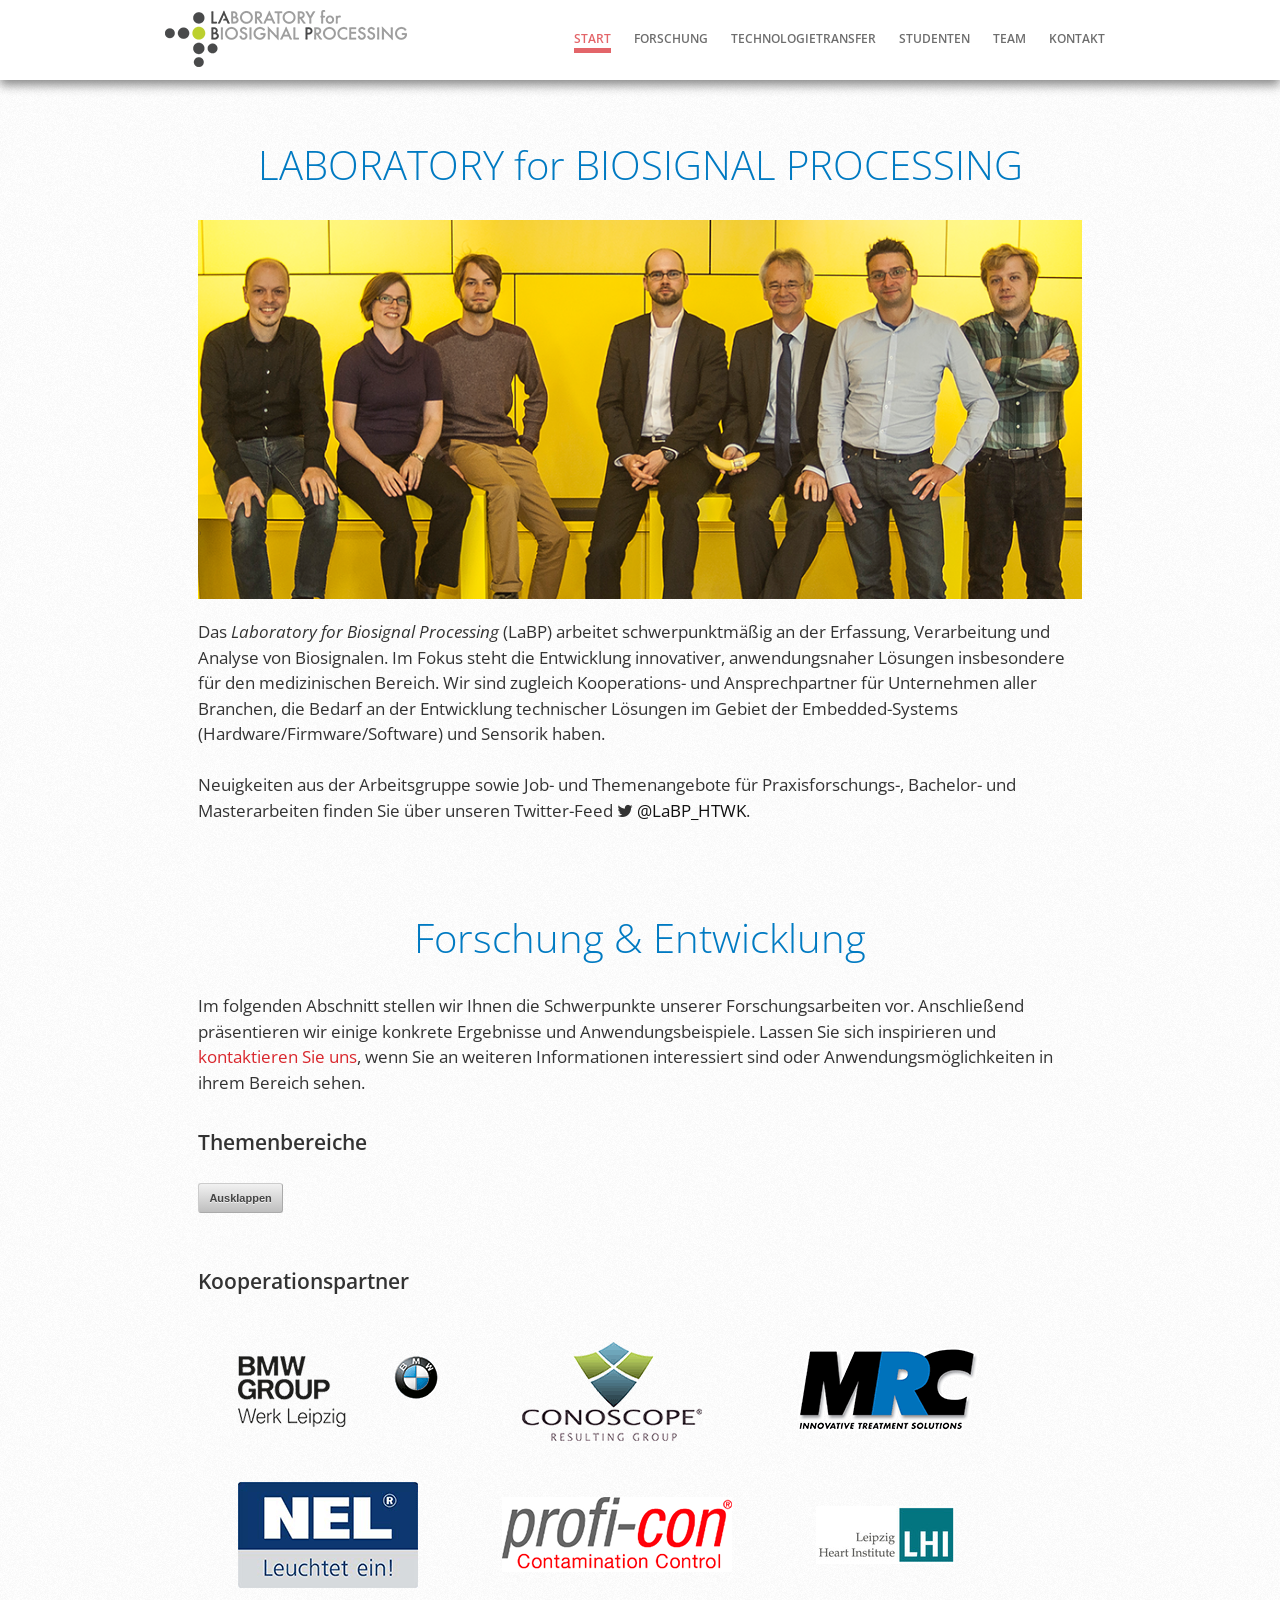
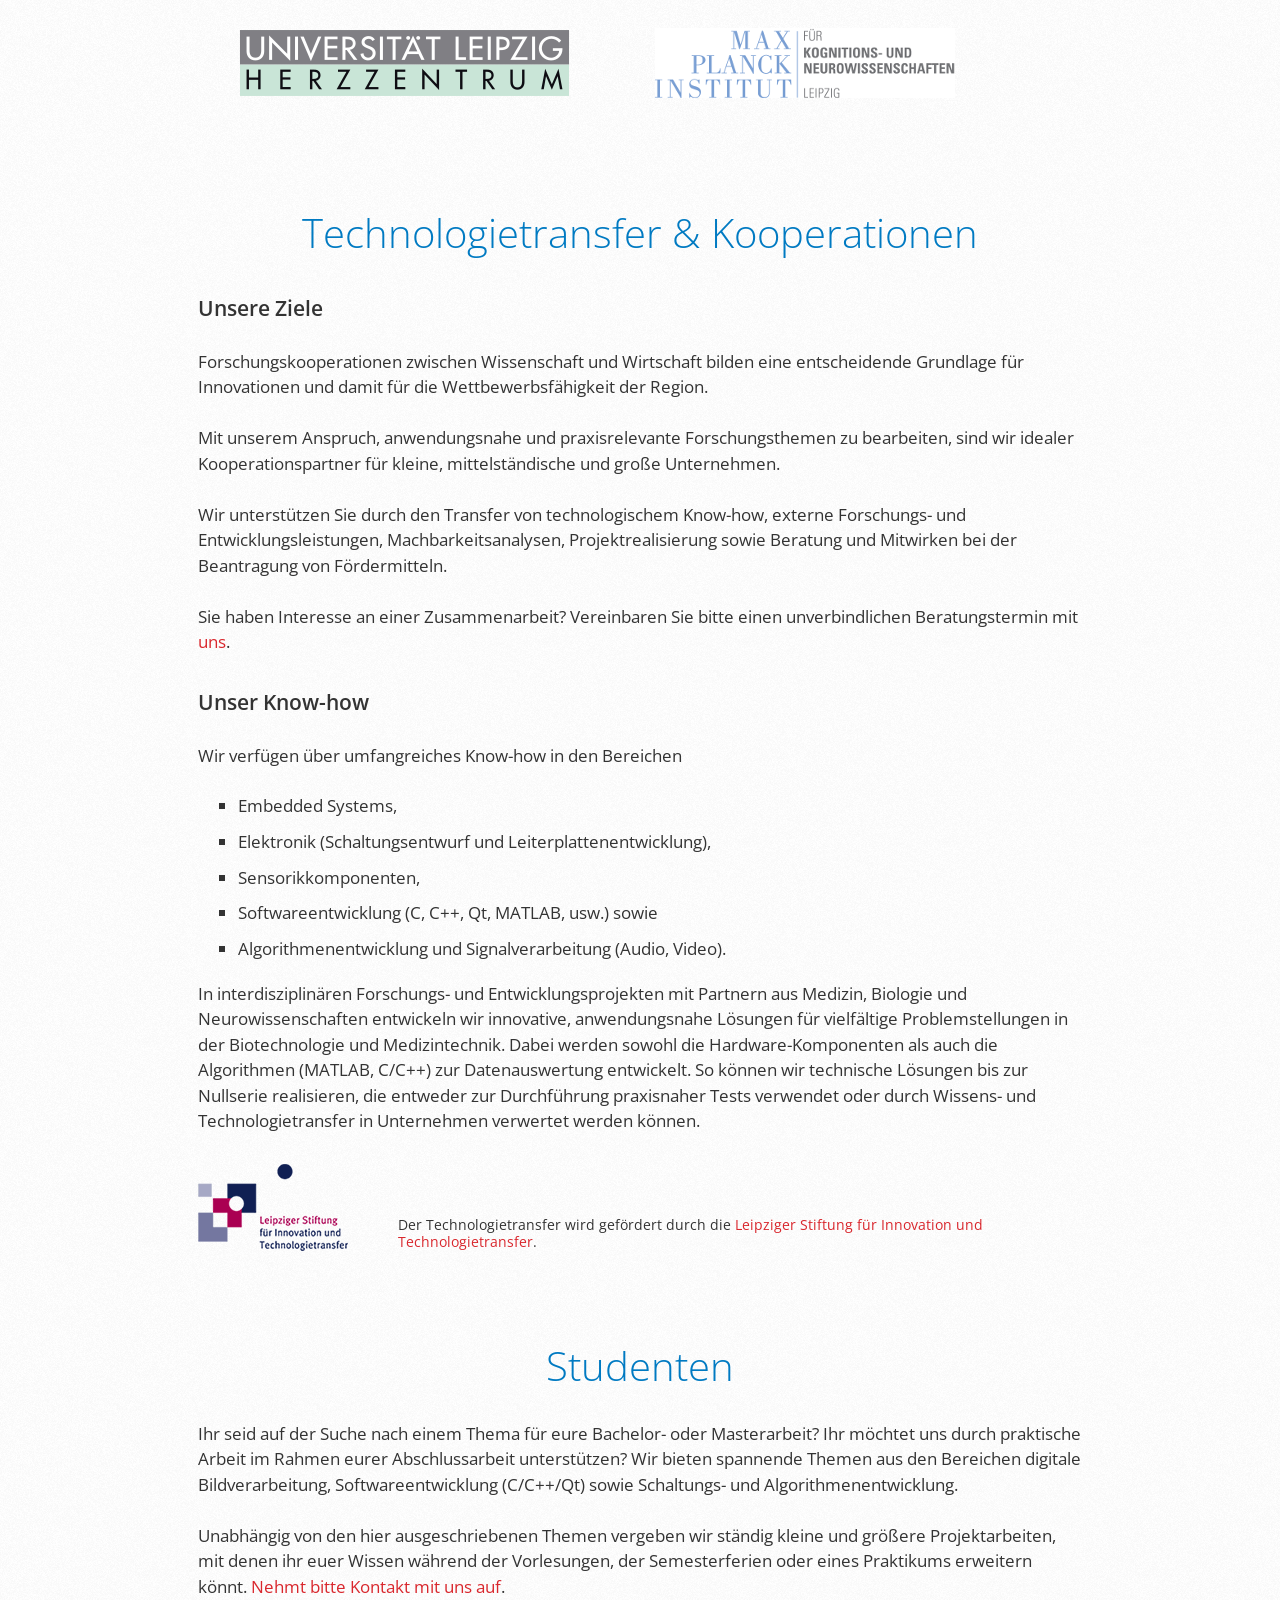
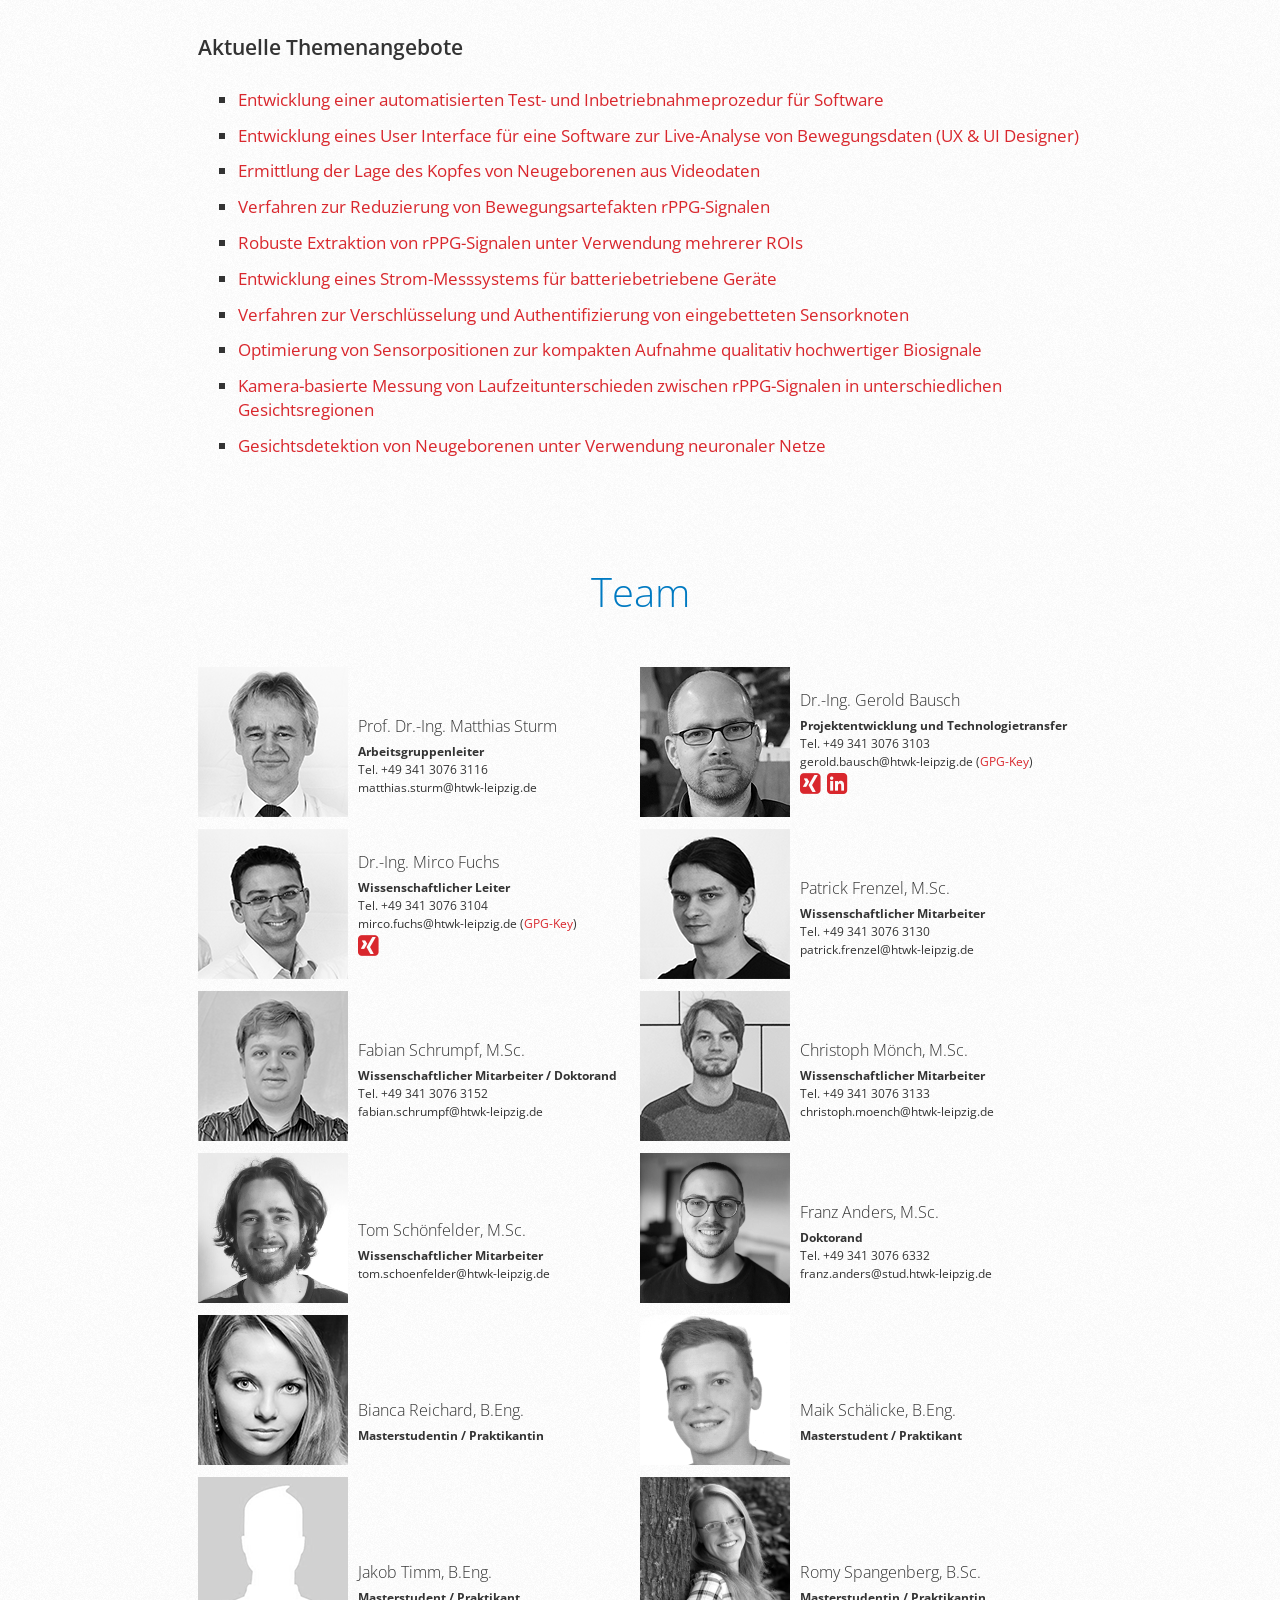
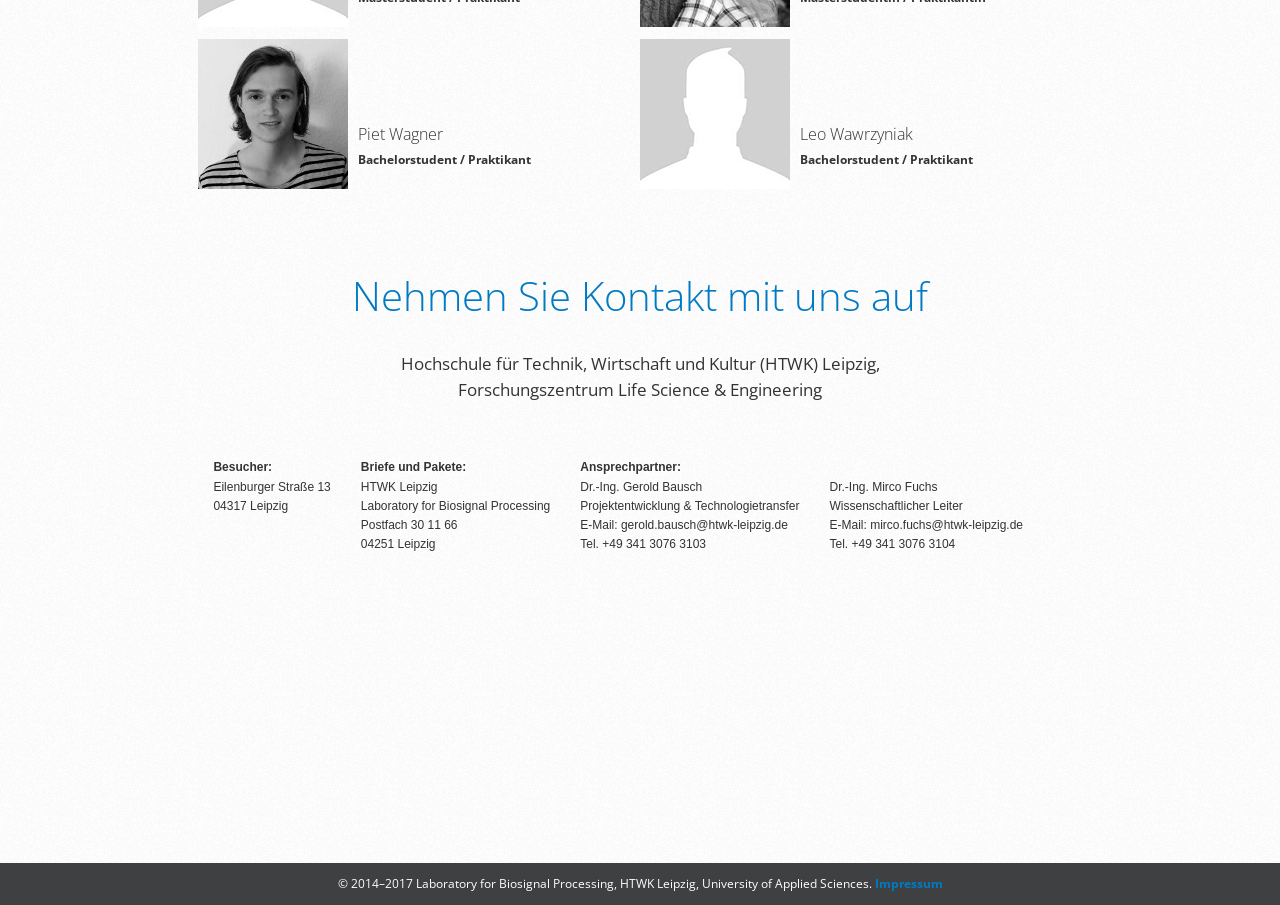
==== neu/index.html @ 77660458 "Anpassungen bei RPM Software" ====
<!DOCTYPE html>
<html lang="de">
  <head>
    <meta charset="utf-8">
    <meta http-equiv="X-UA-Compatible" content="IE=edge">
    <meta name="viewport" content="width=device-width, initial-scale=1">
    <meta name="author" content="Gerold Bausch, Mirco Fuchs, Friederike Frieler">
    <meta name="publisher" content="Laboratory for Biosignal Processing">
    <meta name="copyright" content="Laboratory for Biosignal Processing">
    <meta name="description" content="Die Arbeitsgruppe Laboratory for Biosignal Processing ist spezialisiert auf die Erfassung, Verarbeitung und Analyse von Biosignalen. Im Fokus steht die Entwicklung innovativer und anwendungsnaher Lösungen.">
    <meta name="keywords" content="Elektronik, Hardware, Software, Firmware, Embedded, Systems, eingebettete, Systeme, Technologietransfer, Forschung, Entwicklung, Förderung, ZIM, HTWK, Leipzig, LaBP, Partner, Entwickler, Mittelstand, KMU, IoT, Internet of Things, Internet der Dinge, Beratung, Kooperation, Transfer, Forschungstransfer, Messen, Analyse, Auswertung, Analytics, Predictive Maintenance, Hochschule, Fördermittel">
    <meta name="page-topic" content="Forschung Technik">
    <meta name="audience" content="Alle, Experten, Fortgeschrittene, Profis">
    <meta http-equiv="content-language" content="de">
    <meta name="robots" content="index, follow">

    <title>Laboratory for Biosignal Processing</title>

    <!-- MapBox -->
    <script src='https://api.tiles.mapbox.com/mapbox.js/v2.2.1/mapbox.js'></script>
    <link href='https://api.tiles.mapbox.com/mapbox.js/v2.2.1/mapbox.css' rel='stylesheet' />

    <!-- Additional fonts -->
    <!--<link rel='stylesheet' href='http://fonts.googleapis.com/css?family=Raleway:400,300,700' type='text/css'>-->
    <link rel='stylesheet' href='http://fonts.googleapis.com/css?family=Open+Sans:300,400,600,700' type='text/css'>

    <!-- FONT AWESOME (for Twitter Icon) -->
    <link rel="stylesheet" href="css/font-awesome.css">

    <link rel="stylesheet" href="https://maxcdn.bootstrapcdn.com/bootstrap/3.3.6/css/bootstrap.min.css" integrity="sha384-1q8mTJOASx8j1Au+a5WDVnPi2lkFfwwEAa8hDDdjZlpLegxhjVME1fgjWPGmkzs7" crossorigin="anonymous">

    <script src="https://maxcdn.bootstrapcdn.com/bootstrap/3.3.6/js/bootstrap.min.js" integrity="sha384-0mSbJDEHialfmuBBQP6A4Qrprq5OVfW37PRR3j5ELqxss1yVqOtnepnHVP9aJ7xS" crossorigin="anonymous"></script>

    <!-- Customization CSS styles -->
    <link href="css/skeleton.css" rel="stylesheet">
    <link href="css/base.css" rel="stylesheet">
    <link href="css/main.css" rel="stylesheet">

    <script>
      function mailAddress(first, last) {
        var host = "htwk-leipzig.de";
        return first + "." + last + "@" + host;
      }
    </script>

  </head>

  <body data-spy="scroll" data-target="navbar">
    <div id="main">
      <nav>
        <ul>
          <li><a href="#intro">Start</a></li>
          <li><a href="#forschung">Forschung</a></li>
          <li><a href="#technologietransfer">Technologietransfer</a></li>
          <li><a href="#studenten">Studenten</a></li>
          <li><a href="#team">Team</a></li>
          <li><a href="#kontakt">Kontakt</a></li>
        </ul>
      </nav>

      <!=== Start ==>
      <section id="intro" class="section">
        <div class="container first-of-type">
          <h1>LABORATORY for BIOSIGNAL PROCESSING</h1>

					<img src="img/gruppe2015.png" style="display:block;margin-left:auto;margin-right:auto;">

          Das <em>Laboratory for Biosignal Processing</em> (LaBP) arbeitet schwerpunktmäßig an der Erfassung, Verarbeitung
					und Analyse von Biosignalen. Im Fokus steht die Entwicklung innovativer, anwendungsnaher Lösungen insbesondere für
          den medizinischen Bereich. Wir sind zugleich Kooperations- und Ansprechpartner für Unternehmen aller Branchen, die
          Bedarf an der Entwicklung technischer Lösungen im Gebiet der Embedded-Systems (Hardware/Firmware/Software) und
          Sensorik haben.<br><br>

          Neuigkeiten aus der Arbeitsgruppe sowie Job- und Themenangebote für Praxisforschungs-, Bachelor- und Masterarbeiten
          finden Sie über unseren Twitter-Feed <i class="fa fa-twitter" aria-hidden="true"></i> <a href="https://twitter.com/labp_htwk" target="_blank">@LaBP_HTWK</a>.

        </div>
      </section>

      <!=== Forschung & Entwicklung ==>
      <section id="forschung" class="section">
        <div class="container">
          <h1>Forschung &amp; Entwicklung</h1>
        Im folgenden Abschnitt stellen wir Ihnen die Schwerpunkte unserer Forschungsarbeiten vor. Anschließend präsentieren wir einige konkrete Ergebnisse und Anwendungsbeispiele. Lassen Sie sich inspirieren und <a href=#kontakt> kontaktieren Sie uns</a>, wenn Sie an weiteren Informationen interessiert sind oder Anwendungsmöglichkeiten in ihrem Bereich sehen.

	<h2>Themenbereiche</h2>
	<button data-toggle="collapse" data-target="#demo">Ausklappen</button>	
	<div id="demo" class="collapse">

<!--
          <div class="panel panel-default">
            <div class="panel-heading" role="tab" id="headingThree">
              <h3 class="panel-title">
                <a class="collapsed" role="button" data-toggle="collapse" data-parent="#accordion" href="#collapseThree" aria-expanded="false" aria-controls="collapseThree">
                  Internet der Dinge
                </a>
              </h3>
            </div>
            <div id="collapseThree" class="panel-collapse collapse" role="tabpanel" aria-labelledby="headingThree">
              <div class="panel-body">
                Durch die Integration von Elektronik, Sensorik, Kommunikationsschnittstellen und vor allem von Analyseverfahren können inzwischen jederzeit und an jedem Ort unterschiedlichste Informationen erfasst, analysiert und weitergeleitet werden. Embedded Systems bilden den Grundbaustein für das ‚Internet der Dinge‘. Die Breitentechnologie Embedded Systems ist daher ein Treiber von Innovationen in verschiedensten Anwendungsbereichen.<br><br>

                Sowohl für den Bereich der Medizin und biomedizinischen Diagnostik als auch für andere Anwendungsbereiche konnte die Arbeitsgruppe bereits marktfähige Lösungen inklusive Hardware und Algorithmen entwickeln, darunter ein Temperaturcontroller für den Mikrofluidikbereich, sensorunterstützte Evaluation von Reinraumsäuberung und ein markerloses Bewegungserfassungssystem für ein Ergonomie-Feedback in Echtzeit.<br><br>

                Ihre Expertise in den Gebieten Internet of Things (IoT) und eingebettete Systeme befähigt die Arbeitsgruppe auch in der Beratung von Unternehmen und im Aufbau eines arbeitsfähigen Netzwerks aus potenziellen Anwendern, Produzenten und Entscheidern. Den Auftakt dazu stellte das zweitägige Innovationsforum "Embedded Innovation" im September 2015 dar, woraus weitere Veranstaltungen und ein Netzwerk auf Initiative der Arbeitsgruppe hervorgehen.<br><br>

              </div>
            </div>
          </div>
-->
          <div class="panel panel-default">
            <div class="panel-heading" role="tab" id="headingSeven">
              <h3 class="panel-title">
                <a class="collapsed" role="button" data-toggle="collapse" data-parent="#accordion" href="#collapseSeven" aria-expanded="false" aria-controls="collapseSeven">
                  Kamera-basierte Erfassung von Haltungs- & Bewegungsdaten / Skeletterkennung
                </a>
              </h3>
            </div>
            <div id="collapseSeven" class="panel-collapse collapse" role="tabpanel" aria-labelledby="headingSeven">
              <div class="panel-body">
                Mehr zu diesem Themenfeld erfahren Sie hier in Kürze. Gern können Sie sich für Fragen auch direkt an uns wenden, <a href="#kontakt">nehmen Sie einfach Kontakt mit uns auf</a>.
              </div>
            </div>
          </div>


          <div class="panel panel-default">
            <div class="panel-heading" role="tab" id="headingFour">
              <h3 class="panel-title">
                <a class="collapsed" role="button" data-toggle="collapse" data-parent="#accordion" href="#collapseFour" aria-expanded="false" aria-controls="collapseFour">
                  Kamera-basierte Erfassung von Vitalparametern
                </a>
              </h3>
            </div>
            <div id="collapseFour" class="panel-collapse collapse" role="tabpanel" aria-labelledby="headingFour">
              <div class="panel-body">
                <h2>Prinzip Kontakt-basierter Vitalparametermessung mit optischen Sensoren</h2>
                Die Grundlage für die optische Bestimmung von Vitalparametern sind unterschiedliche Absorptionseigenschaften von oxygeniertem und deoxygeniertem Blut. Durchleuchtet man mithilfe eines Senders durchblutetes Gewebe mit Licht einer bestimmten Wellenlänge und erfasst mithilfe eines Lichtempfängers das Signal, welches nicht vom Gewebe absorbiert wird, dann lässt sich ein zur Herzmuskelkontraktion korreliertes Signal bestimmten. Dieses Signal entsteht, weil der Anteil von sauerstoffangereichertem Blut im durchleuchteten Volumen infolge des "Herzschlags" und dem damit verbundenen regelmäßigen Auswurf des von der Lunge kommenden Blutes in die Arterien systematisch variiert.<br><br>

                Dieses Prinzip ist die Grundlage für die schon seit Jahrzehnten in der Medizin eingesetzte Technik der Photoplethysmography (PPG), bei der mithilfe eines Finger-Clips, in dem sich eine Lichtquelle und ein -empfänger befinden, die sogenannten Blutvolumenkurve abgegriffen wird. Die PPG ist heute ein wichtiges diagnostisches Mittel. Sie ermöglicht neben der  Bestimmung der Pulsfrequenz und der Atemfrequenz auch die Schätzung des Blutdrucks (sowohl mit als auch ohne zusätzliche Sensorik wie beispielsweise dem Elektrokardiogramm) und ist gleichzeitig auch die Grundlage für die Bestimmung der Sauerstoffsättigung (SpO2-Messung).<br><br>

                Da es sich bei PPG um ein optisches Verfahren handelt, wurden in den letzten Jahren immer mehr Techniken entwickelt, um die Blutvolumenkurve auch aus größerer Entfernung - also ohne Finger-Clip mit direktem Körperkontakt - und häufig auch ohne zusätzliche Lichtquelle nur mithilfe einer Kamera zu erfassen.

                <h2>Prinzip kontaktloser Vitalparametermessung mittels Kamera</h2>
                Nach dem aktuellen Stand der Forschung sind verschiedene Verfahren beschrieben, um aus Kameradaten oder Videosequenzen unterschiedliche Vitalinformationen zu gewinnen. Dazu zählen insbesondere die Herzfrequenz und die Atemfrequenz, aber auch Korrelate zum Blutdruck und die Sauerstoffsättigung. Grundsätzlich basieren diese Verfahren darauf, bestimmte Farbintensitätsanderungen in den Videobildern zu analysieren, die mit der Änderung des zur Herz-Kreislauf-Aktivität korrelierten Blutflusses moduliert sind, oder infolge kleinster Bewegungen entstehen. Im folgenden Bild ist dies nochmals veranschaulicht.<br><br>
                <img src="img/kamera_PPG.png" style="display:block;margin-left:auto;margin-right:auto;">

                Ähnlich wie beim Finger-Clip-basierten PPG lassen sich aus dem sogenannten remote-PPG- (rPPG) oder imaging-PPG-Signal (iPPG) die Pulsfrequenz bestimmen. Die Atemfrequenz kann ebenfalls durch Analyse dieses Signals oder alternativ durch die Analyse der Bewegungsinformationen ermittelt werden.<br><br>

                Auch für die Kamera-basierte Bestimmung des Blutdrucks existieren erste Ansätze. So wurde beispielsweise am Laboratory for Biosignal Processing untersucht, inwieweit sich aus der Analyse von Laufzeitunterschieden der in verschiedenen Regionen des Gesichts bestimmbaren rPPG-Signale die Ausbreitungsgeschwindigkeit bestimmen und so indirekt auf den Blutdruck rückschließen lässt. Das folgende Bild verdeutlicht das Messprinzip.
                <img src="img/kamera_Blutdruck.png" style="display:block;margin-left:auto;margin-right:auto;">

                Die Weiterentwicklung dieser Kamera-basierten Technologien zur Bestimmung von Vitalparametern ist Gegenstand aktueller Forschungsarbeiten am LaBP. Darüber hinaus sind wir bestrebt, neue Anwendungsfelder zu erschließen. Die Kamera-basierte Vitaldatenerfassung bildet einen wichtigen Baustein für eines unserer weiteren Themenfelder, dem <a href=#headingSix>kontaklosen Schmerzmonitoring</a> und war Grundlage zur Entwicklung eines <a href=#headingNineteen>Vitalparameter-Monitors für Neugeborene.</a><br><br>

                Darüber hinaus sind die hier durchgeführten Arbeiten wesentlicher Bestandteil unserer <a href=#headingTwelve>Software-Plattform zur Kamera-basierten Erfassung von Vitalparametern und Mimik</a>, deren Funktionalität Sie in einer <a href=#headingSixteen>Web-Applikation anhand eigener Videos selbst ausprobieren</a> können. Die Software wurde auch bereits in der Praxis für die <a href=#headingThirteen> Entwicklung eines digitalen Spiegels</a> verwendet.

                <br><br>Gern können Sie sich für Fragen auch direkt an uns wenden, <a href="#kontakt">nehmen Sie einfach Kontakt mit uns auf</a>.
              </div>
            </div>
          </div>

          <div class="panel panel-default">
            <div class="panel-heading" role="tab" id="headingFive">
              <h3 class="panel-title">
                <a class="collapsed" role="button" data-toggle="collapse" data-parent="#accordion" href="#collapseFive" aria-expanded="false" aria-controls="collapseFive">
                  Kamera-basierte Erfassung von Mimik
                </a>
              </h3>
            </div>
            <div id="collapseFive" class="panel-collapse collapse" role="tabpanel" aria-labelledby="headingFive">
              <div class="panel-body">
                Ende der 1970er Jahre wurde mit dem Facial Action Coding System (FACS) ein Beschreibungsframework für Mimik eingeführt (P. Ekman & W. Friesen, Facial Action Coding System: A Technique for the Measurement of Facial Movement, Consulting Psychologists Press, Palo Alto, 1978). Dabei wird das Gesicht in insgesamt 44 Merkmale zerlegt - den sogenannten Action Units (AUs). Beispiele für Action Units sind AU9, die das Rümpfen der Nase beschreibt, und AU15, die das Herabziehen der Mundwinkel kodiert. Daran ist ersichtlich, dass in eine AU Informationen aus unterschiedlichen Regionen einfließen können. In der unten stehenden Abbildung ist die Untegliederung des Gesichtes beispielhaft dargestellt. Je nachdem, wie stark das jeweilige Merkmal einer AU ausgeprägt ist, wird ihr auf einer 5-stufigen Skala eine Intensität zugeordnet. Durch die Kombination mehrerer AUs lassen sich bestimmte Gesichtsausdrücke charakterisieren. Zum Beispiel lässt sich so Information darüber gewinnen, ob Schmerzen, Freude, Wut, usw. empfunden werden. <br><br>

                <img src="img/kamera_Mimik.png" style="display:block;margin-left:auto;margin-right:auto;">

                Die Bewertung der Merkmale und die Stärke ihrer Ausprägung war früher nur durch trainierte Experten möglich. Heute kann dies mithilfe von Computeralgorithmen zu großen Teilen automatisch erfolgen. So ist beispielsweise die Open-Source-Bibliothek <a href=https://github.com/TadasBaltrusaitis/OpenFace>OpenFace</a> in der Lage, 18 AUs zu erkennen. Neben diesen AUs lassen sich mit der Bibliothek auch die Blickrichtung und die Kopfhaltung analysieren.<br><br>

                Basierend auf diesen Technologien entwickelt das Laboratory for Biosignal Processing Lösungen für spezifische Anwendungen und erschließt neue Anwendungsbereiche. Die Arbeiten hier sind daher ebenfalls ein wichtiger Baustein für das Themenfeld <a href=#headingSix> kontaklosen Schmerzmonitoring</a>.

                Darüber hinaus sind die hier durchgeführten Arbeiten wesentlicher Bestandteil unserer <a href=#headingTwelve>Software-Plattform zur Kamera-basierten Erfassung von Vitalparametern und Mimik</a>, deren Funktionalität Sie in einer <a href=#headingSixteen>Web-Applikation anhand eigener Videos selbst ausprobieren</a> können. Die Software wurde auch bereits in der Praxis für die <a href=#headingThirteen> Entwicklung eines digitalen Spiegels</a> verwendet.
              </div>
            </div>
          </div>

          <div class="panel panel-default">
            <div class="panel-heading" role="tab" id="headingSix">
              <h3 class="panel-title">
                <a class="collapsed" role="button" data-toggle="collapse" data-parent="#accordion" href="#collapseSix" aria-expanded="false" aria-controls="collapseSix">
                  Kontaktloses Schmerzmonitoring
                </a>
              </h3>
            </div>
            <div id="collapseSix" class="panel-collapse collapse" role="tabpanel" aria-labelledby="headingSix">
              <div class="panel-body">
                <!--
                Migration der verschiedenen Modalitäten bzgl. Kamera-basierte Messung<br><br>

                Verwendung weiterer Modalitäten (Audio)<br><br>

                Bild OP?<br><br>
                -->

                <img src="img/Schmerzmonitoring.jpg" style="display:block;margin-left:auto;margin-right:auto;">

                Mehr zu diesem Themenfeld erfahren Sie hier in Kürze. Gern können Sie sich für Fragen auch direkt an uns wenden, <a href="#kontakt">nehmen Sie einfach Kontakt mit uns auf</a>.
              </div>
            </div>
          </div>

          <div class="panel panel-default">
            <div class="panel-heading" role="tab" id="headingNine">
              <h3 class="panel-title">
                <a class="collapsed" role="button" data-toggle="collapse" data-parent="#accordion" href="#collapseNine" aria-expanded="false" aria-controls="collapseNine">
                  Entwicklung von Sensorsystemen
                </a>
              </h3>
            </div>
            <div id="collapseNine" class="panel-collapse collapse" role="tabpanel" aria-labelledby="headingNine">
              <div class="panel-body">
                <!--
                Sowohl Kamera-basierte Systeme als auch sensorbasiert<br><br>

                z.B. Kamera-basiertes und sensorbasiertes Objekttracking<br><br>
              -->
                <h2>Sensorik zur Messung von Biosignalen und Vitalparametern</h2>

                Peripherphysiologische Signale, also alle physiologischen Signale, die nicht direkt vom Gehirn erzeugt werden, geben in erster Linie Auskunft über den funktionellen Zustand des entsprechenden Organs bzw. Gewebes. Die Signale lassen sich als physikalische Größen an der Hautoberfläche direkt oder indirekt messen. Zu ihnen gehören unter anderem die elektrische Herzaktivität (das Elektrokardiogramm, EKG), die Atemfrequenz und der Hautleitwert. <br><br>

                Die Erfassung dieser Signale spielt in der medizinischen Diagnostik seit vielen Jahren eine bedeutende Rolle und gehört seit Jahrzehnten zur gängigen Praxis. Zur Erforschung neuartiger Behandlungsmöglichkeiten von Krankheiten benötigen Mediziner und Psychologen jedoch oft Systeme mit speziellen Eigenschaften, beispielsweise mit besonders hoher Signalqualität, spezillen Datenschnittstellen oder auch besondere mobile Lösungen.<br><br>

                Am Laboratory for Biosignal Processing entwickeln wir gemeinsam mit Anwendern und Partnern aus der Wirtschaft spezielle Messsysteme für unterschiedliche Einsatzbereiche. Beispielhaft dafür stehen ein <a href=#headingTwo> modulares, mobiles Biomonitoringsystem zur synchronen Erfassung unterschiedlicher  Biosignale und Vitalparameter</a> sowie ein <a href=#headingSeventeen> Messystem zur Erforschung des komplexen regionalen Schmerzsyndroms (engl.: Complex Regional Pain Syndrome, CRPS)</a>. <br><br>

                Mehr zu diesem Themenfeld erfahren Sie hier in Kürze. Gern können Sie sich für Fragen auch direkt an uns wenden, <a href="#kontakt">nehmen Sie einfach Kontakt mit uns auf</a>.
              </div>
            </div>
          </div>

          <div class="panel panel-default">
            <div class="panel-heading" role="tab" id="headingEight">
              <h3 class="panel-title">
                <a class="collapsed" role="button" data-toggle="collapse" data-parent="#accordion" href="#collapseEight" aria-expanded="false" aria-controls="collapseEight">
                  Analyse von Vitalparametern & Gesundheitsdaten
                </a>
              </h3>
            </div>
            <div id="collapseEight" class="panel-collapse collapse" role="tabpanel" aria-labelledby="headingEight">
              <div class="panel-body">
                <!--
                Wir entwickeln Algorithmen; sowohl Signalgewinnung/Informationsgewinnung (z.B. Verfahren für Babyschreien/Weinen) als auch Analysen (z.B. Gesundheitszustand)<br><br>
              -->
                Mehr zu diesem Themenfeld erfahren Sie hier in Kürze. Gern können Sie sich für Fragen auch direkt an uns wenden, <a href="#kontakt">nehmen Sie einfach Kontakt mit uns auf</a>.
              </div>
            </div>
          </div>


          <div class="panel-group" id="accordion" role="tablist" aria-multiselectable="true">
            <div class="panel panel-default">
              <div class="panel-heading" role="tab" id="headingOne">
                <h3 class="panel-title">
                  <a role="button" data-toggle="collapse" data-parent="#accordion" href="#collapseOne" aria-expanded="false" aria-controls="collapseOne">
                    Echtzeitverarbeitung und -Quellenlokalisierung von EEG/MEG-Daten
                  </a>
                </h3>
              </div>
              <div id="collapseOne" class="panel-collapse collapse" role="tabpanel" aria-labelledby="headingOne">
                <div class="panel-body">
                  Die Untersuchung und Erforschung des Gehirns ist ein wesentlicher Bestandteil der medizinischen Diagnostik, klinischen Forschung sowie verschiedenen neurowissenschaftlichen Disziplinen. Elektroenzephalografie (EEG) und Magnetenzephalografie (MEG) erfassen die bioelektrischen bzw. biomagnetischen Auswirkungen der Gehirnaktivität entweder als elektrische Potenzialänderungen auf der Kopfhaut oder als Änderungen der magnetischen Feldstärke in Kopfnähe.<br><br>

                  Auf Grund der hohen Rechenanforderungen sind bislang kaum EEG- und MEG-Geräte mit Online-Analyse-Software ausgestattet, um die aufgezeichneten Daten noch während der Messung zu analysieren und ggf. Rückschlüsse für den weiteren experimentellen Ablauf zu ziehen. Insbesondere die Online-Quellenrekonstruktion, das heißt die Bestimmung und Visualisierung der im Gehirn stattfindenen bioelektrischen Prozesse, gestaltet sich hier als besondere Herausforderung. Die Entwicklung solcher echtzeitfähiger Systeme ist deshalb Gegenstand aktueller Forschung. Sie sind die Grundlage für völlig neue Verfahren in der Kognitions- und der sozialen Neuroforschung und zur Optimierung des nicht selten zeitintensiven Messablaufs.<br><br>

                  <a href=#headingFifteen> Hier erfahren Sie mehr über die Ergebnisse unserer Forschungsarbeiten zu dieser Thematik.</a>

                </div>
              </div>
            </div>
          </div>

          <h2>Ergebnisse & Anwendungsbeispiele</h2>
          <div class="panel panel-default">
            <div class="panel-heading" role="tab" id="headingTen">
              <h3 class="panel-title">
                <a class="collapsed" role="button" data-toggle="collapse" data-parent="#accordion" href="#collapseTen" aria-expanded="false" aria-controls="collapseTen">
                  Ergonomics in Motion: Echtzeit-Ergonomieanalyse und -visualisierung
                </a>
              </h3>
            </div>
            <div id="collapseTen" class="panel-collapse collapse" role="tabpanel" aria-labelledby="headingTen">
              <div class="panel-body">
                Mehr zu diesem Anwendungsbeispiel erfahren Sie hier in Kürze. Gern können Sie sich für Fragen auch direkt an uns wenden, <a href="#kontakt">nehmen Sie einfach Kontakt mit uns auf</a>.
              </div>
            </div>
          </div>

          <div class="panel panel-default">
            <div class="panel-heading" role="tab" id="headingEleven">
              <h3 class="panel-title">
                <a class="collapsed" role="button" data-toggle="collapse" data-parent="#accordion" href="#collapseEleven" aria-expanded="false" aria-controls="collapseEleven">
                  Web-Applikation: Extraktion von Skelettinformationen aus Videodaten
                </a>
              </h3>
            </div>
            <div id="collapseEleven" class="panel-collapse collapse" role="tabpanel" aria-labelledby="headingEleven">
              <div class="panel-body">
                Mehr zu diesem Anwendungsbeispiel erfahren Sie hier in Kürze. Gern können Sie sich für Fragen auch direkt an uns wenden, <a href="#kontakt">nehmen Sie einfach Kontakt mit uns auf</a>.
              </div>
            </div>
          </div>

          <div class="panel panel-default">
            <div class="panel-heading" role="tab" id="headingNineteen">
              <h3 class="panel-title">
                <a class="collapsed" role="button" data-toggle="collapse" data-parent="#accordion" href="#collapseNineteen" aria-expanded="false" aria-controls="collapseNineteen">
                  Kontaktlose Erfassung von Vitalparametern bei Neugeborenen
                </a>
              </h3>
            </div>
            <div id="collapseNineteen" class="panel-collapse collapse" role="tabpanel" aria-labelledby="headingNineteen">
              <div class="panel-body">
                <!--
                BabyNEL-Ergebnisse einbetten<br><br>

                Template body Absatz 2<br><br>
              -->

              Im Themenfeld <a href=#headingFour>Kamera-basierte Erfassung von Vitalparametern</a> wurde am Laboratory for Biosignal Processing ein System zur kontaktlosen Vitalparametererfassung bei Neugeborenen entwickelt. Teile der Arbeiten wurden im Rahmen des Projektes "Entwicklung eines neuartigen Monitoring-Assistenzsystems für Babybetten" (Förderkennzeichen KF2042007KJ4) vom Bundesministerium für Wirtschaft und Energie gefördert. Zielstellung des Projektes war es, die  Kamera-basierte Vitalparametermessung im klinischen Umfeld zu realisieren.<br><br>

              Das zu diesem Zweck entwickelte prototypische mobile Messsystem besteht aus einer Industriekamera sowie mehrerer in einem Messkoffer installierter Komponenten wie PC, Display und Tastatur.
              <img src="img/babynel_messsystem.png" style="display:block;margin-left:auto;margin-right:auto;">

              Das System wurde im Rahmen einer Freiwilligenstudie eingetzt, um die kontaklose Messung von Vitalparametern mithilfe von Referenzdaten zu evaluieren, die mithilfe eines einfachen SpO2-Sensors bestimmt wurden. Das folgende Bild zeigt die Anbringung eines Referenz-SpO2-Sensors am Fuß eines Säuglings (links) sowie das vollständig aufgebaute Messsystem (rechts).
              <img src="img/babynel_kh.png" style="display:block;margin-left:auto;margin-right:auto;">

              



              <img src="img/babynel_sw2.png" style="display:block;margin-left:auto;margin-right:auto;">




              Gern können Sie sich für Fragen auch direkt an uns wenden, <a href="#kontakt">nehmen Sie einfach Kontakt mit uns auf</a>.
              </div>
            </div>
          </div>

          <div class="panel panel-default">
            <div class="panel-heading" role="tab" id="headingTwelve">
              <h3 class="panel-title">
                <a class="collapsed" role="button" data-toggle="collapse" data-parent="#accordion" href="#collapseTwelve" aria-expanded="false" aria-controls="collapseTwelve">
                  Modulare Software zur Kamera-basierten Erfassung & Analyse von Mimik und Vitalparametern
                </a>
              </h3>
            </div>
            <div id="collapseTwelve" class="panel-collapse collapse" role="tabpanel" aria-labelledby="headingTwelve">
              <div class="panel-body">
                <!--
                BabyNEL-Ergebnisse einbetten<br><br>

                Template body Absatz 2<br><br>
              -->

              In den Themenfeldern <a href=#headingFour>Kamera-basierte Erfassung von Vitalparametern</a> und <a href=#headingFive>Kamera-basierte Erfassung von Mimik</a> wurde am Laboratory for Biosignal Processing die modulare Software <em>RemotePatientMonitor</em> zur Erfassung & Analyse von Vitalparametern und Mimik aus Kameradaten und Videofilmen entwickelt. Teile der Arbeiten wurden im Rahmen der Projekte "Entwicklung eines neuartigen Monitoring-Assistenzsystems für Babybetten" (Förderkennzeichen KF2042007KJ4) vom Bundesministerium für Wirtschaft und Energie vom Bundesministerium für Wirtschaft und Energie und "Nichtinvasive Erfassung und Analyse von Biosignalen zur unterstützenden Bewertung kritischer Vitalzustände" (13FH032IX5) vom Bundesministerium für Bildung und Forschung gefördert.<br><br>

              Grundsätzlich handelt es sich beim <em>RemotePatientMonitor</em> um ein C++-Framework, das durch seine modulare Architektur für verschiedene Anwendungen angepasst werden kann. Die Funktionalität umfasst die Aufnahme, Verarbeitung und Analyse von Videodaten, inesbondere die Extraktion von Herzfrequenz, Atemfrequenz, Blickrichtung und Action-Units zur Mimikbewertung.

              Teile der Software basieren auf der Open-Source-Bibliothek <a href=https://cmusatyalab.github.io/openface/>OpenFace</a>.


              <img src="img/rpm_software.png" style="display:block;margin-left:auto;margin-right:auto;">

              <img src="img/rpm_module.png" style="display:block;margin-left:auto;margin-right:auto;">

              Mehr zu diesem Anwendungsbeispiel erfahren Sie hier in Kürze. Gern können Sie sich für Fragen auch direkt an uns wenden, <a href="#kontakt">nehmen Sie einfach Kontakt mit uns auf</a>.
              </div>
            </div>
          </div>

          <div class="panel panel-default">
            <div class="panel-heading" role="tab" id="headingSixteen">
              <h3 class="panel-title">
                <a class="collapsed" role="button" data-toggle="collapse" data-parent="#accordion" href="#collapseSixteen" aria-expanded="false" aria-controls="collapseSixteen">
                  Web-Applikation: Extraktion von Mimik- und Vitalparametern aus Videodaten
                </a>
              </h3>
            </div>
            <div id="collapseSixteen" class="panel-collapse collapse" role="tabpanel" aria-labelledby="headingSixteen">
              <div class="panel-body">
                Mehr zu diesem Anwendungsbeispiel erfahren Sie hier in Kürze. Gern können Sie sich für Fragen auch direkt an uns wenden, <a href="#kontakt">nehmen Sie einfach Kontakt mit uns auf</a>.
              </div>
            </div>
          </div>

          <div class="panel panel-default">
            <div class="panel-heading" role="tab" id="headingThirteen">
              <h3 class="panel-title">
                <a class="collapsed" role="button" data-toggle="collapse" data-parent="#accordion" href="#collapseThirteen" aria-expanded="false" aria-controls="collapseThirteen">
                  Digitaler Spiegel mit eingebetteten Vitalinformationen
                </a>
              </h3>
            </div>
            <div id="collapseThirteen" class="panel-collapse collapse" role="tabpanel" aria-labelledby="headingThirteen">
              <div class="panel-body">
                Mehr zu diesem Anwendungsbeispiel erfahren Sie hier in Kürze. Gern können Sie sich für Fragen auch direkt an uns wenden, <a href="#kontakt">nehmen Sie einfach Kontakt mit uns auf</a>.
              </div>
            </div>
          </div>

          <div class="panel panel-default">
            <div class="panel-heading" role="tab" id="headingFourteen">
              <h3 class="panel-title">
                <a class="collapsed" role="button" data-toggle="collapse" data-parent="#accordion" href="#collapseFourteen" aria-expanded="false" aria-controls="collapseFourteen">
                  Mobiles Messystem zur Kontext-basierten Mimikerfassung
                </a>
              </h3>
            </div>
            <div id="collapseFourteen" class="panel-collapse collapse" role="tabpanel" aria-labelledby="headingFourteen">
              <div class="panel-body">
                <!--Marktforschungs-Cap<br><br>
                -->
                Mehr zu diesem Anwendungsbeispiel erfahren Sie hier in Kürze. Gern können Sie sich für Fragen auch direkt an uns wenden, <a href="#kontakt">nehmen Sie einfach Kontakt mit uns auf</a>.
              </div>
            </div>
          </div>

          <div class="panel panel-default">
            <div class="panel-heading" role="tab" id="headingEightteen">
              <h3 class="panel-title">
                <a class="collapsed" role="button" data-toggle="collapse" data-parent="#accordion" href="#collapseEightteen" aria-expanded="false" aria-controls="collapseEightteen">
                  Kamera-basiertes Monitoring in Flächenreinigungsprozessen
                </a>
              </h3>
            </div>
            <div id="collapseEightteen" class="panel-collapse collapse" role="tabpanel" aria-labelledby="headingEightteen">
              <div class="panel-body">
                Mehr zu diesem Anwendungsbeispiel erfahren Sie hier in Kürze. Gern können Sie sich für Fragen auch direkt an uns wenden, <a href="#kontakt">nehmen Sie einfach Kontakt mit uns auf</a>.
              </div>
            </div>
          </div>

          <div class="panel panel-default">
            <div class="panel-heading" role="tab" id="headingFifteen">
              <h3 class="panel-title">
                <a class="collapsed" role="button" data-toggle="collapse" data-parent="#accordion" href="#collapseFifteen" aria-expanded="false" aria-controls="collapseFifteen">
                  NA-Online-Toolbox: Software zur Echtzeit-Quellenlokalisierung von EEG/MEG-Daten
                </a>
              </h3>
            </div>
            <div id="collapseFifteen" class="panel-collapse collapse" role="tabpanel" aria-labelledby="headingFifteen">
              <div class="panel-body">
                Im Themenfeld <a href=#headingOne> Echtzeitverarbeitung und -Quellenlokalisierung von EEG/MEG-Daten</a> wurde am Laboratory for Biosignal Processing in Zusammenarbeit mit dem <a href=http://www.cbs.mpg.de>Max-Planck-Institut für Kognitions- und Neurowissenschaften</a> in Leipzig im Rahmen des vom Bundesministerium für Bildung und Forschung geförderten Projektes "Entwicklung eines Echtzeitsystems zur multimodalen Online-Auswertung neuronaler Aktivität auf Basis hochkanaliger EEG- und MEG-Daten" (NA-Online, Förderkennzeichen 17108X10) eine leistungsfähige, technisch stabile Systemlösung zur Online-Quellenrekonstruktion einschließlich der notwendigen Signalvorverarbeitungsalgorithmen entwickelt. Mit modernsten Parallelverarbeitungstechniken auf Basis von Grafikprozessoren in Verbindung mit effizienten Algorithmen wird so die Analyse der aufgenommenen EEG/MEG-Daten in Echtzeit ermöglicht. Die entwickelte Lösung kann in bestehende EEG- und MEG-Systeme integriert werden.<br><br>

                NA-Online Toolbox: <a target="_blank" href="https://github.com/labp/na-online_ow-toolbox">https://github.com/labp/na-online_ow-toolbox</a>

                <img src="img/na-online.png" style="display:block;margin-left:auto;margin-right:auto;">
                Das Bild zeigt einen Screenshot der NA-Onlne-Toolbox. Die einzelnen Blöcke der Signalverarbeitungskette (rechts oben) können individuell konfiguriert werden (rechts unten). Die vorverarbeiten EEG/MEG-Signale (links oben) können im Sensorraum dargestellt werden (links unten). Nach weiterer Verarbeitung und Mittelung der mehrerer Reizantworten auf den experimentellen Stimulus (Mitte oben) kann eine Quellenrekunstruktion während der Messung durchgeführt und auf der individuellen Gehirnoberfläche dargestellt werden (Mitte unten).<br><br>

                Gern können Sie sich für Fragen auch direkt an uns wenden, <a href="#kontakt">nehmen Sie einfach Kontakt mit uns auf</a>.
              </div>
            </div>
          </div>

          <div class="panel panel-default">
            <div class="panel-heading" role="tab" id="headingTwo">
              <h3 class="panel-title">
                <a class="collapsed" role="button" data-toggle="collapse" data-parent="#accordion" href="#collapseTwo" aria-expanded="false" aria-controls="collapseTwo">
                  Modulares Messsystem zur Erfassung von Biosignalen und Vitalparametern (Biomonitoringsystem)
                </a>
              </h3>
            </div>
            <div id="collapseTwo" class="panel-collapse collapse" role="tabpanel" aria-labelledby="headingTwo">
              <div class="panel-body">
                Einer unserer F&E-Schwerpunkte ist die <a href=#headingNine> Entwicklung von Sensorsystemen</a>, in dessen Rahmen wir unter anderem unterschieldliche Sensorik und Sensorsysteme zur Messung von Biosignalen und Vitalparametern entwickeln. Ein Ergebnis dieser Arbeiten ist ein modulares Messsystem zur Erfassung von Biosignalen und Vitalparametern (Biomonitoringsystem). <br><br>

                Das Biomonitoringsystem wurde im Rahmen des vom Bundesministerium für Bildung und Forschung geförderten Verbundprojektes "Neue Methoden zur Echtzeit-Auswertung hochaufgelöster Messungen peripherphysiologischer Daten eines neuartigen modularen Messsystems " (PHYSIDAT, Förderkennzeichen 01EZ1024A) und des vom Bundesministerium für Wirtschaft und Energie geförderten Projektes "System zur simultanen Echtzeitmessung peripher-physiologischer Signale" (SEMEPS, Förderkennzeichen KF2180213KJ2) entwickelt. Es basiert auf einer modularen Systemarchitektur, bei der die Messung einzelner Signale in verschiedene Module ausgelagert ist und die Daten per Funkkommunikation an eine Basisstation übertragen werden. Die Basisstation stellt auch die Synchronisation der unterschiedlichen Module sicher.<br><br>
                <img src="img/bms_comm.png" style="display:block;margin-left:auto;margin-right:auto;">

                Mit Hilfe des Systems werden die peripherphysiologischen Signale simultan, in hoher Signalqualität und in Echtzeit erfasst. Das Messsystem ermöglicht dabei sowohl das Monitoring einzelner als auch die parallele Analyse mehrerer Patienten. Die modulare Zusammensetzung gewährleistet verschiedene Kombinationsmöglichkeiten für unterschiedliche Fragestellungen. Darüber hinaus steht das System als erweiterbare Plattform für weitere Einsatzgebiete zur Verfügung. Neben der Basisstation besteht das Biomonitoringsystem aus den im folgenden Bild dargestellten Modulen.<br><br>

                <img src="img/bms_system.png" style="display:block;margin-left:auto;margin-right:auto;">
                EKG-AF-Modul: Ableitung 12-Kanal-EKG und von 2 Atemkanälen (über Brust- und Bauchgurt); EDA-TEMP-Modul: Ableitung des Hautleitwertes (EDA) und der Hautoberflächentemperatur; EMG-Modul: Ableitung von 2 EMG-Kanälen (elektrisches Muskelaktivität, Elektromyogramm)<br><br>

                Gern können Sie sich für Fragen auch direkt an uns wenden, <a href="#kontakt">nehmen Sie einfach Kontakt mit uns auf</a>.
              </div>
            </div>
          </div>

          <div class="panel panel-default">
            <div class="panel-heading" role="tab" id="headingSeventeen">
              <h3 class="panel-title">
                <a class="collapsed" role="button" data-toggle="collapse" data-parent="#accordion" href="#collapseSeventeen" aria-expanded="false" aria-controls="collapseSeventeen">
                  Messsystem zur Erforschung des Complex-Regional-Pain-Syndrome (CRPS)
                </a>
              </h3>
            </div>
            <div id="collapseSeventeen" class="panel-collapse collapse" role="tabpanel" aria-labelledby="headingSeventeen">
              <div class="panel-body">
                Einer unserer F&E-Schwerpunkte ist die <a href=#headingNine> Entwicklung von Sensorsystemen</a>, in dessen Rahmen wir unter anderem unterschieldliche Sensorik und Sensorsysteme zur Messung von Biosignalen und Vitalparametern entwickeln. Ein Ergebnis dieser Arbeiten ist ein Messsystem zur Erforschung des Complex-Regional-Pain-Syndrome (CRPS). <br><br>

                CRPS ist eine chronische neurologische Erkrankung, die als Symptome vor allem Durchblutungsstörungen, Ödeme, Hautveränderungen und starke Schmerzen verursacht. Forschungsergebnisse zeigen, dass die Analyse von Temperaturwerten der rechten und linken Körperhälfte im Vergleich zur Umgebungstemperatur einen Hinweise auf das
                Vorliegen von CRPS gibt (Krumanova et al., Long-term skin temperature measurements – A practical diagnostic tool in complex regional pain syndrome“, Pain 2008, 140(1), 8-22). Für eine Diagnose müssen diese Temperaturwerte daher mit einem geeigneten Messsystem bestimmt werden.<br><br>

                Am Laboratory for Biosignal Processing wurde im Rahmen des vom Bundesministerium für Wirtschaft und Energie geförderten Projektes "System zur simultanen Echtzeitmessung peripher-physiologischer Signale" (SEMEPS, Förderkennzeichen KF2180213KJ2) gemeinsam mit dem Projektparner <a href=http://www.mrc-systems.de/>MRC Systems GmbH</a> ein CRPS-Messsystem entwickelt. Das System besteht aus einer Masterstation und zwei Sensormodulen, mit denen jeweils zwei Temperatursignale abgeleitet werden können. Die Sensormodule werden i.d.R. am linken und rechten Handgelenk angebracht und sollen dabei die üblicherweise äußerst schmerzempfindlichen Patienten so wenig wie möglich belasten. Die anfallenden Daten werden per Funk an die Masterstation und damit an den Analyserechner übertragen.

                <img src="img/crps.jpg" style="display:block;margin-left:auto;margin-right:auto;">
                Das Bild zeigt das CRPS-Sensorsystem (rechts) und die Anbringung des Systems zur Messung der Hautoberflächentemperatur an Zeige- und Ringfinger (links).<br><br>

                Gern können Sie sich für Fragen auch direkt an uns wenden, <a href="#kontakt">nehmen Sie einfach Kontakt mit uns auf</a>.
              </div>
            </div>
          </div>
	</div>

          <h2>Kooperationspartner</h2>

          <a href="http://www.bmw-werk-leipzig.de" target="_blank"><img class="kooplogo" src="logo/BMWWerkLeipzig.png" /></a>
          <a href="http://www.conoscope.org" target="_blank"><img class="kooplogo" src="logo/conoscope.png" /></a>
          <a href="http://www.mrc-systems.de" target="_blank"><img class="kooplogo" src="logo/mrcsystems.png" /></a>
          <a href="http://www.nel.de" target="_blank"><img class="kooplogo" src="logo/nel.png" /></a>
          <a href="http://www.profi-con.com" target="_blank"><img class="kooplogo" src="logo/profi-con.png" /></a>
          <a href="http://leipzig-heart.de/" target="_blank"><img class="kooplogo" src="logo/LHI_logo.jpg" /></a>
          <a href="http://www.herzzentrum-leipzig.de" target="_blank"><img class="kooplogo" src="logo/Herzzentrum_Leipzig_logo.png" /></a>
          <!--<a href="http://leipzig-heart.de/" target="_blank"><img class="kooplogo" src="logo/LHI_logo.jpg" /></a>-->
          <a href="http://www.cbs.mpg.de/de" target="_blank"><img class="kooplogo" src="logo/logo_mpi-cbs.png" /></a>
        </div>
      </section>

      <!=== Technologietransfer & Kooperationen==>
      <section id="technologietransfer" class="section">
        <div class="container">
          <h1>Technologietransfer & Kooperationen</h1>

          <h2>Unsere Ziele</h2>
          Forschungskooperationen zwischen Wissenschaft und Wirtschaft bilden eine entscheidende Grundlage für Innovationen und damit für die Wettbewerbsfähigkeit der Region.<br><br>

          Mit unserem Anspruch, anwendungsnahe und praxisrelevante Forschungsthemen zu bearbeiten, sind wir idealer Kooperationspartner für kleine, mittelständische und große Unternehmen.<br><br>

          Wir unterstützen Sie durch den Transfer von technologischem Know-how, externe Forschungs- und Entwicklungsleistungen, Machbarkeitsanalysen, Projektrealisierung sowie Beratung und Mitwirken bei der Beantragung von Fördermitteln. <br><br>

          Sie haben Interesse an einer Zusammenarbeit? Vereinbaren Sie bitte einen unverbindlichen Beratungstermin mit <a href="#kontakt">uns</a>.

          <h2>Unser Know-how</h2>
          Wir verfügen über umfangreiches Know-how in den Bereichen<br><br>

          <ul>
            <li>Embedded Systems,</li>
            <li>Elektronik (Schaltungsentwurf und Leiterplattenentwicklung),</li>
            <li>Sensorikkomponenten,</li>
            <li>Softwareentwicklung (C, C++, Qt, MATLAB, usw.) sowie</li>
            <li>Algorithmenentwicklung und Signalverarbeitung (Audio, Video).</li>
          </ul>

          In interdisziplinären Forschungs- und Entwicklungsprojekten mit Partnern aus Medizin, Biologie und Neurowissenschaften entwickeln wir innovative, anwendungsnahe Lösungen für vielfältige Problemstellungen in der Biotechnologie und Medizintechnik. Dabei werden sowohl die Hardware-Komponenten als auch die Algorithmen (MATLAB, C/C++) zur Datenauswertung entwickelt. So können wir technische Lösungen bis zur Nullserie realisieren, die entweder zur Durchführung praxisnaher Tests verwendet oder durch Wissens- und Technologietransfer in Unternehmen verwertet werden können.<br>

          <div class="sponsor">
            <div class="logo">
              <a href="http://www.leipziger-stiftung.de" target="_blank"><img src="logo/LeipzigerStiftung.png" /></a>
            </div>
            <div class="text">
              Der Technologietransfer wird gefördert durch die <a target="_blank" href="http://www.leipziger-stiftung.de">Leipziger Stiftung für Innovation und Technologietransfer</a>.
            </div>
          </div>

        </div>
      </section>

      <!=== Studenten ==>
      <section id="studenten" class="section">
        <div class="container">
          <h1>Studenten</h1>

          Ihr seid auf der Suche nach einem Thema für eure Bachelor- oder Masterarbeit? Ihr möchtet uns durch praktische Arbeit im Rahmen eurer Abschlussarbeit unterstützen? Wir bieten spannende Themen aus den Bereichen digitale Bildverarbeitung, Softwareentwicklung (C/C++/Qt) sowie Schaltungs- und Algorithmenentwicklung.<br><br>

          Unabhängig von den hier ausgeschriebenen Themen vergeben wir ständig kleine und größere Projektarbeiten, mit denen ihr euer Wissen während der Vorlesungen, der Semesterferien oder eines Praktikums erweitern könnt. <a href="#kontakt">Nehmt bitte Kontakt mit uns auf</a>.<br>

					<h2>Aktuelle Themenangebote</h2>
          <ul>
            <li><a href="pdf/2017-10-06_EiM_Continuous_Delivery.pdf" target="_blank">Entwicklung einer automatisierten Test- und Inbetriebnahmeprozedur für Software</a></li>
            <li><a href="pdf/2017-10-09_UX-Designer.pdf" target="_blank">Entwicklung eines User Interface für eine Software zur Live-Analyse von Bewegungsdaten (UX &amp; UI Designer)</a></li>
            <!--<li><a href="pdf/2015-03-23_Allgemein.pdf" target="_blank">Kreative Köpfe gesucht</a></li>-->
            <!--<li><a href="pdf/2017-02-03_Sensorik_Prozessanalyse.pdf" target="_blank">Sensorik für Prozessanalyse bei Dekontaminationsvorgängen</a></li>-->
            <!--<li><a href="pdf/2017-02-03_Sensorik_Prozessanalyse.pdf" target="_blank">Sensorik für Prozessanalyse bei Dekontaminationsvorgängen</a></li>-->
            <li><a href="pdf/2016-06-07_LageErmittlungVideodaten.pdf" target="_blank">Ermittlung der Lage des Kopfes von Neugeborenen aus Videodaten</a></li>
            <li><a href="pdf/2016-06-07_Reduzierung_von_Bewegungsartefakten.pdf" target="_blank">Verfahren zur Reduzierung von Bewegungsartefakten rPPG-Signalen</a></li>
            <li><a href="pdf/2016-06-07_Robuste_Extraktion_rPPG-Signale.pdf" target="_blank">Robuste Extraktion von rPPG-Signalen unter Verwendung mehrerer ROIs</a></li>
            <li><a href="pdf/2016-06-06_Strom_Messsystem.pdf" target="_blank">Entwicklung eines Strom-Messsystems für batteriebetriebene Geräte</a></li>
            <li><a href="pdf/2016-06-07_EmbeddedSecurity.pdf" target="_blank">Verfahren zur Verschlüsselung und Authentifizierung von eingebetteten Sensorknoten</a></li>
            <li><a href="pdf/2016-06-07_Evaluierung_Sensorpositionen.pdf" target="_blank">Optimierung von Sensorpositionen zur kompakten Aufnahme qualitativ hochwertiger Biosignale</a></li>
            <li><a href="pdf/2016-06-07_Blutdruckmessung.pdf" target="_blank">Kamera-basierte Messung von Laufzeitunterschieden zwischen rPPG-Signalen in unterschiedlichen Gesichtsregionen</a></li>
            <li><a href="pdf/2015-09-02_Face_Detection.pdf" target="_blank">Gesichtsdetektion von Neugeborenen unter Verwendung neuronaler Netze</a></li>
          </ul>

        </div>
      </section>

      <!=== Team ==>
      <section id="team" class="section">
        <div class="container">
          <h1>Team</h1>

          <div class="portrait">
            <img src="./team/sturm.png">
            <div class="info">
              <h3>Prof. Dr.-Ing. Matthias Sturm</h3>
              <strong>Arbeitsgruppenleiter</strong><br>
              Tel. +49 341 3076 3116<br>
              <script>document.write(mailAddress("matthias", "sturm"));</script>
            </div>
          </div>

          <div class="portrait">
            <img src="./team/bausch.png">
            <div class="info">
              <h3>Dr.-Ing. Gerold Bausch</h3>
              <strong>Projektentwicklung und Technologietransfer</strong><br>
              Tel. +49 341 3076 3103<br>
              <script>document.write(mailAddress("gerold", "bausch"));</script>&nbsp;(<a href="bausch.asc">GPG-Key</a>)<br>
              <a href="https://www.xing.com/profile/Gerold_Bausch" target="_blank"><i class="fa fa-xing-square fa-2x" aria-hidden="true"></i></a>&nbsp;
              <a href="http://linkedin.com/in/gerold-bausch-23239816" target="_blank"><i class="fa fa-linkedin-square fa-2x" aria-hidden="true"></i></a>
            </div>
          </div>

          <div class="portrait">
            <img src="./team/fuchs.png">
            <div class="info">
              <h3>Dr.-Ing. Mirco Fuchs</h3>
              <strong>Wissenschaftlicher Leiter</strong><br>
              Tel. +49 341 3076 3104<br>
              <script>document.write(mailAddress("mirco", "fuchs"));</script>&nbsp;(<a href="fuchs.asc">GPG-Key</a>)<br>
	      <a href="https://www.xing.com/profile/Mirco_Fuchs" target="_blank"><i class="fa fa-xing-square fa-2x" aria-hidden="true"></i></a>&nbsp;
            </div>
          </div>

          <div class="portrait">
            <img src="./team/frenzel.png">
            <div class="info">
              <h3>Patrick Frenzel, M.Sc.</h3>
              <strong>Wissenschaftlicher Mitarbeiter</strong><br>
              Tel. +49 341 3076 3130<br>
              <script>document.write(mailAddress("patrick", "frenzel"));</script>
            </div>
          </div>

          <div class="portrait">
            <img src="./team/schrumpf.png">
            <div class="info">
              <h3>Fabian Schrumpf, M.Sc.</h3>
              <strong>Wissenschaftlicher Mitarbeiter / Doktorand</strong><br>
              Tel. +49 341 3076 3152<br>
              <script>document.write(mailAddress("fabian", "schrumpf"));</script>
            </div>
          </div>

          <div class="portrait">
            <img src="./team/moench.png">
            <div class="info">
              <h3>Christoph Mönch, M.Sc.</h3>
              <strong>Wissenschaftlicher Mitarbeiter</strong><br>
              Tel. +49 341 3076 3133<br>
              <script>document.write(mailAddress("christoph", "moench"));</script>
            </div>
          </div>

          <div class="portrait">
            <img src="./team/schoenfelder.png">
            <div class="info">
              <h3>Tom Schönfelder, M.Sc.</h3>
              <strong>Wissenschaftlicher Mitarbeiter</strong><br>
              <script>document.write(mailAddress("tom", "schoenfelder"));</script>
            </div>
          </div>

          <div class="portrait">
            <img src="./team/anders.png">
            <div class="info">
              <h3>Franz Anders, M.Sc.</h3>
              <strong>Doktorand</strong><br>
              Tel. +49 341 3076 6332<br>
              franz.anders@stud.htwk-leipzig.de<br>
            </div>
          </div>

          <div class="portrait">
            <img src="./team/reichard.png">
            <div class="info">
              <h3>Bianca Reichard, B.Eng.</h3>
              <strong>Masterstudentin / Praktikantin</strong><br>
            </div>
          </div>

          <div class="portrait">
            <img src="./team/schaelicke.png">
            <div class="info">
              <h3>Maik Schälicke, B.Eng.</h3>
              <strong>Masterstudent / Praktikant</strong><br>
            </div>
          </div>

          <div class="portrait">
            <img src="./team/nobody_m.png">
            <div class="info">
              <h3>Jakob Timm, B.Eng.</h3>
              <strong>Masterstudent / Praktikant</strong><br>
            </div>
          </div>

          <div class="portrait">
            <img src="./team/spangenberg.png">
            <div class="info">
              <h3>Romy Spangenberg, B.Sc.</h3>
              <strong>Masterstudentin / Praktikantin</strong><br>
            </div>
          </div>

          <div class="portrait">
            <img src="./team/wagner.png">
            <div class="info">
              <h3>Piet Wagner</h3>
              <strong>Bachelorstudent / Praktikant</strong><br>
            </div>
          </div>

          <div class="portrait">
            <img src="./team/nobody_m.png">
            <div class="info">
              <h3>Leo Wawrzyniak</h3>
              <strong>Bachelorstudent / Praktikant</strong><br>
            </div>
          </div>

        <!== TODO:
        * Studenten bzw. studentische Hilfskräfte aufnehmen
        * Sektion mit ehemaligen Mitarbeitern einfügen
        ==>
        </div>
      </section>



      <!=== Kontakt ==>
      <section id="kontakt" class="section">
        <div class="container center">
          <h1>Nehmen Sie Kontakt mit uns auf</h1>

          Hochschule für Technik, Wirtschaft und Kultur (HTWK) Leipzig,<br> Forschungszentrum Life Science &amp; Engineering<br><br><br>

          <div class="column">
            <strong>Besucher:</strong><br />
            Eilenburger Straße 13<br />
            04317 Leipzig<br /><br />
          </div>

          <div class="column">
            <strong>Briefe und Pakete:</strong><br />
            HTWK Leipzig<br />
            Laboratory for Biosignal Processing<br />
            Postfach 30 11 66<br />
            04251 Leipzig<br /><br />
          </div>

          <div class="column">
           	<strong>Ansprechpartner:</strong><br />
            Dr.-Ing. Gerold Bausch<br />
            Projektentwicklung &amp; Technologietransfer<br />
            E-Mail: gerold.bausch@htwk-leipzig.de<br />
            Tel. +49 341 3076 3103<br /><br />
          </div>

          <div class="column">
            <strong></strong><br />
            Dr.-Ing. Mirco Fuchs<br />
            Wissenschaftlicher Leiter<br />
            E-Mail: mirco.fuchs@htwk-leipzig.de<br />
            Tel. +49 341 3076 3104<br /><br />
          </div>

          <div id="map" style="height:380px; width:100%"></div>

        </div>
      </section>

    </div> <!-- container -->
  </div> <!-- main -->

  <!=== Footer ==>
  <div id="footer" class="section text-white">
    <div class="container">
      <p>
        &copy; 2014&ndash;2017 Laboratory for Biosignal Processing, HTWK Leipzig, University of Applied Sciences.
        <a href="https://www.htwk-leipzig.de/hochschule/kontakt/impressum/" target="_blank">Impressum</a>
      </p>
    </div>
  </div>

</div>

<script>
  L.mapbox.accessToken = 'pk.eyJ1IjoiZ2JhdXNjaCIsImEiOiJpVHRrSDR3In0.KElm6gZZFPFNiBB0GQ0iQg';

  var map = L.mapbox.map('map', 'gbausch.li1b311k')
  .setView([51.3335,12.4006], 17);

    // Build a marker from a simple GeoJSON object:
    var marker = L.mapbox.featureLayer({
      type: 'Feature',
      geometry: {
        type: 'Point',
        coordinates: [12.40060299999999,51.333158]
      },
      properties: {
        title: 'Laboratory for Biosignal Processing',
        description: 'Eilenburger Straße 13,<br>04317 Leipzig',
        'marker-color': '#29A9E7',
        'marker-symbol': 'circle',
        'marker-size': 'large',
      }
    }).addTo(map);

    marker.eachLayer(function(m) {
      m.openPopup();
    });

    map.touchZoom.disable();
    map.scrollWheelZoom.disable();

  </script>

  <!-- jQuery (necessary for Bootstrap's JavaScript plugins) -->
  <!-- <script src="https://ajax.googleapis.com/ajax/libs/jquery/1.11.2/jquery.min.js"></script>-->
  <script src="./js/jquery-1.11.2.min.js"></script>
  <script src="./js/site.js"></script>
  <script src="./js/bootstrap.min.js"></script>

  <!-- Google Analytics -->
  <script>
  (function(i,s,o,g,r,a,m){i['GoogleAnalyticsObject']=r;i[r]=i[r]||function(){
  (i[r].q=i[r].q||[]).push(arguments)},i[r].l=1*new Date();a=s.createElement(o),
  m=s.getElementsByTagName(o)[0];a.async=1;a.src=g;m.parentNode.insertBefore(a,m)
  })(window,document,'script','https://www.google-analytics.com/analytics.js','ga');

  ga('create', 'UA-65088015-2', 'auto');
  ga('send', 'pageview');
  </script>
  <!-- End Google Analytics -->

</body>
</html>
---- neu/css/skeleton.css ----
/* -----------------------------------*/
/* ----- 960px wide fancy grid! ----- */
/* -----------------------------------*/

/* by tim o'brien, t413.com
 * based on getskeleton.com
 */


/* ----- base grid----- */

.container               { position: relative; width: 960px; margin: 0 auto; padding: 0; }
.container .column       { float: left; display: inline; margin-left: 10px; margin-right: 10px; }
.row                     { margin-bottom: 20px; }

.container .small.column { width: 300px; }
.container .half.column  { width: 460px; }
.container .big.column   { width: 620px; }
.container .full.column  { width: 940px; }


/* ----- Tablet (Portrait) -- 768px ----- */
  @media only screen and (min-width: 768px) and (max-width: 959px) {
    .container               { width: 768px; }

    .container .small.column { width: 236px; }
    .container .half.column  { width: 364px; }
    .container .big.column   { width: 488px; }
    .container .full.column  { width: 748px; }
  }


/* ----- Mobile (Portrait) ----- */
  @media only screen and (max-width: 767px) {
    .container                { width:  96%; }
    .container .column        { margin:  1%; }

    .container .small.column { width: 48%; }
    .container .half.column  { width: 48%; }
    .container .big.column   { width: 98%; }
    .container .full.column  { width: 98%; }
  }


/* ----- Mobile (Landscape) -- 480px ----- */
  @media only screen and (min-width: 480px) and (max-width: 767px) {
    .container                { width:  92%; }
    .container .column        { margin:  2%; }

    .container .small.column { width: 46%; }
    .container .half.column  { width: 46%; }
    .container .big.column   { width: 96%; }
    .container .full.column  { width: 96%; }
  }



/* ----- Clearing ----- */

  /* Self Clearing Goodness */
  .container:after { content: "\0020"; display: block; height: 0; clear: both; visibility: hidden; }

  /* Use clearfix class on parent to clear nested columns,
  or wrap each row of columns in a <div class="row"> */
  .clearfix:before,
  .clearfix:after,
  .row:before,
  .row:after {
    content: '\0020';
    display: block;
    overflow: hidden;
    visibility: hidden;
    width: 0;
    height: 0; }
  .row:after,
  .clearfix:after {
    clear: both; }
  .row,
  .clearfix {
    zoom: 1; }

  /* You can also use a <br class="clear" /> to clear columns */
  .clear {
    clear: both;
    display: block;
    overflow: hidden;
    visibility: hidden;
    width: 0;
    height: 0;
  }
---- neu/css/base.css ----
/*
* Skeleton V1.2
* Copyright 2011, Dave Gamache
* www.getskeleton.com
* Free to use under the MIT license.
* http://www.opensource.org/licenses/mit-license.php
* 6/20/2012
*/


/* Table of Content
==================================================
	#Reset & Basics
	#Basic Styles
	#Site Styles
	#Typography
	#Links
	#Lists
	#Images
	#Buttons
	#Forms
	#Misc */


/* #Reset & Basics (Inspired by E. Meyers)
================================================== */
	html, body, div, span, applet, object, iframe, h1, h2, h3, h4, h5, h6, p, blockquote, pre, a, abbr, acronym, address, big, cite, code, del, dfn, em, img, ins, kbd, q, s, samp, small, strike, strong, sub, sup, tt, var, b, u, i, center, dl, dt, dd, ol, ul, li, fieldset, form, label, legend, table, caption, tbody, tfoot, thead, tr, th, td, article, aside, canvas, details, embed, figure, figcaption, footer, header, hgroup, menu, nav, output, ruby, section, summary, time, mark, audio, video {
		margin: 0;
		padding: 0;
		border: 0;
		font-size: 100%;
		font: inherit;
		vertical-align: baseline; }
	article, aside, details, figcaption, figure, footer, header, hgroup, menu, nav, section {
		display: block; }
	body {
		line-height: 1; }
	ol, ul {
		list-style: none; }
	blockquote, q {
		quotes: none; }
	blockquote:before, blockquote:after,
	q:before, q:after {
		content: '';
		content: none; }
	table {
		border-collapse: collapse;
		border-spacing: 0; }


/* #Basic Styles
================================================== */
	body {
		background: #fff;
		font: 14px/21px "Raleway" "HelveticaNeue-Light", Arial, sans-serif;
		color: #444;
		-webkit-font-smoothing: antialiased; /* Fix for webkit rendering */
		-webkit-text-size-adjust: 100%;
 }


/* #Typography
================================================== */
	h1, h2, h3, h4, h5, h6 {
		font-weight: 300; }
	h1 a, h2 a, h3 a, h4 a, h5 a, h6 a { font-weight: inherit; }
	h1 { font-size: 46px; line-height: 50px; margin-bottom: 14px;}
	h2 { font-size: 35px; line-height: 40px; margin-bottom: 10px; }
	h3 { font-size: 28px; line-height: 34px; margin-bottom: 8px; }
	h4 { font-size: 21px; line-height: 30px; margin-bottom: 4px; }
	h5 { font-size: 17px; line-height: 24px; }
	h6 { font-size: 14px; line-height: 21px; }
	.subheader { color: #777; }

	p { margin: 0 0 20px 0; }
	p img { margin: 0; }
	p.lead { font-size: 21px; line-height: 27px; color: #777;  }

	em { font-style: italic; }
	strong { font-weight: bold; }
	small { font-size: 80%; }

/*	Blockquotes  */
	blockquote, blockquote p { font-size: 17px; line-height: 24px; color: #777; font-style: italic; }
	blockquote { margin: 0 0 20px; padding: 9px 20px 0 19px; border-left: 1px solid #ddd; }
	blockquote cite { display: block; font-size: 12px; color: #555; }
	blockquote cite:before { content: "\2014 \0020"; }
	blockquote cite a, blockquote cite a:visited, blockquote cite a:visited { color: #555; }

	hr { border: solid #ddd; border-width: 1px 0 0; clear: both; margin: 10px 0 30px; height: 0; }


/* #Links
================================================== */
	a, a:visited { text-decoration: underline; outline: 0; }
	a:hover, a:focus { }
	p a, p a:visited { line-height: inherit; }


/* #Lists
================================================== */
	ul, ol { margin-bottom: 20px; }
	ul { list-style: none outside; }
	ol { list-style: decimal; }
	ul, ul.square { list-style: square outside; }
	ul ul, ul.circle { list-style: circle outside; }
	ul ul ul, ul.disc { list-style: disc outside; }
	ul ul li, ul ol li,
	ol ol li, ol ul li { margin-bottom: 6px; }
	li { line-height: 18px; margin-bottom: 12px; }
	ul.large li { line-height: 21px; }
	li p { line-height: 21px; }

/* #Images
================================================== */

	img.scale-with-grid {
		max-width: 100%;
		height: auto; }


/* #Buttons
================================================== */

	.button,
	button,
	input[type="submit"],
	input[type="reset"],
	input[type="button"] {
		background: #eee; /* Old browsers */
		background: #eee -moz-linear-gradient(top, rgba(255,255,255,.2) 0%, rgba(0,0,0,.2) 100%); /* FF3.6+ */
		background: #eee -webkit-gradient(linear, left top, left bottom, color-stop(0%,rgba(255,255,255,.2)), color-stop(100%,rgba(0,0,0,.2))); /* Chrome,Safari4+ */
		background: #eee -webkit-linear-gradient(top, rgba(255,255,255,.2) 0%,rgba(0,0,0,.2) 100%); /* Chrome10+,Safari5.1+ */
		background: #eee -o-linear-gradient(top, rgba(255,255,255,.2) 0%,rgba(0,0,0,.2) 100%); /* Opera11.10+ */
		background: #eee -ms-linear-gradient(top, rgba(255,255,255,.2) 0%,rgba(0,0,0,.2) 100%); /* IE10+ */
		background: #eee linear-gradient(top, rgba(255,255,255,.2) 0%,rgba(0,0,0,.2) 100%); /* W3C */
	  border: 1px solid #aaa;
	  border-top: 1px solid #ccc;
	  border-left: 1px solid #ccc;
	  -moz-border-radius: 3px;
	  -webkit-border-radius: 3px;
	  border-radius: 3px;
	  color: #444;
	  display: inline-block;
	  font-size: 11px;
	  font-weight: bold;
	  text-decoration: none;
	  text-shadow: 0 1px rgba(255, 255, 255, .75);
	  cursor: pointer;
	  margin-bottom: 20px;
	  line-height: normal;
	  padding: 8px 10px;
	  font-family: "HelveticaNeue", "Helvetica Neue", Helvetica, Arial, sans-serif; }

	.button:hover,
	button:hover,
	input[type="submit"]:hover,
	input[type="reset"]:hover,
	input[type="button"]:hover {
		color: #222;
		background: #ddd; /* Old browsers */
		background: #ddd -moz-linear-gradient(top, rgba(255,255,255,.3) 0%, rgba(0,0,0,.3) 100%); /* FF3.6+ */
		background: #ddd -webkit-gradient(linear, left top, left bottom, color-stop(0%,rgba(255,255,255,.3)), color-stop(100%,rgba(0,0,0,.3))); /* Chrome,Safari4+ */
		background: #ddd -webkit-linear-gradient(top, rgba(255,255,255,.3) 0%,rgba(0,0,0,.3) 100%); /* Chrome10+,Safari5.1+ */
		background: #ddd -o-linear-gradient(top, rgba(255,255,255,.3) 0%,rgba(0,0,0,.3) 100%); /* Opera11.10+ */
		background: #ddd -ms-linear-gradient(top, rgba(255,255,255,.3) 0%,rgba(0,0,0,.3) 100%); /* IE10+ */
		background: #ddd linear-gradient(top, rgba(255,255,255,.3) 0%,rgba(0,0,0,.3) 100%); /* W3C */
	  border: 1px solid #888;
	  border-top: 1px solid #aaa;
	  border-left: 1px solid #aaa; }

	.button:active,
	button:active,
	input[type="submit"]:active,
	input[type="reset"]:active,
	input[type="button"]:active {
		border: 1px solid #666;
		background: #ccc; /* Old browsers */
		background: #ccc -moz-linear-gradient(top, rgba(255,255,255,.35) 0%, rgba(10,10,10,.4) 100%); /* FF3.6+ */
		background: #ccc -webkit-gradient(linear, left top, left bottom, color-stop(0%,rgba(255,255,255,.35)), color-stop(100%,rgba(10,10,10,.4))); /* Chrome,Safari4+ */
		background: #ccc -webkit-linear-gradient(top, rgba(255,255,255,.35) 0%,rgba(10,10,10,.4) 100%); /* Chrome10+,Safari5.1+ */
		background: #ccc -o-linear-gradient(top, rgba(255,255,255,.35) 0%,rgba(10,10,10,.4) 100%); /* Opera11.10+ */
		background: #ccc -ms-linear-gradient(top, rgba(255,255,255,.35) 0%,rgba(10,10,10,.4) 100%); /* IE10+ */
		background: #ccc linear-gradient(top, rgba(255,255,255,.35) 0%,rgba(10,10,10,.4) 100%); /* W3C */ }

	.button.full-width,
	button.full-width,
	input[type="submit"].full-width,
	input[type="reset"].full-width,
	input[type="button"].full-width {
		width: 100%;
		padding-left: 0 !important;
		padding-right: 0 !important;
		text-align: center; }

	/* Fix for odd Mozilla border & padding issues */
	button::-moz-focus-inner,
	input::-moz-focus-inner {
    border: 0;
    padding: 0;
	}


/* #Forms
================================================== */

	form {
		margin-bottom: 20px; }
	fieldset {
		margin-bottom: 20px; }
	input[type="text"],
	input[type="password"],
	input[type="email"],
	textarea,
	select {
		border: 1px solid #ccc;
		padding: 6px 4px;
		outline: none;
		-moz-border-radius: 2px;
		-webkit-border-radius: 2px;
		border-radius: 2px;
		font: 13px "HelveticaNeue", "Helvetica Neue", Helvetica, Arial, sans-serif;
		color: #777;
		margin: 0;
		width: 210px;
		max-width: 100%;
		display: block;
		margin-bottom: 20px;
		background: #fff; }
	select {
		padding: 0; }
	input[type="text"]:focus,
	input[type="password"]:focus,
	input[type="email"]:focus,
	textarea:focus {
		border: 1px solid #aaa;
 		color: #444;
 		-moz-box-shadow: 0 0 3px rgba(0,0,0,.2);
		-webkit-box-shadow: 0 0 3px rgba(0,0,0,.2);
		box-shadow:  0 0 3px rgba(0,0,0,.2); }
	textarea {
		min-height: 60px; }
	label,
	legend {
		display: block;
		font-weight: bold;
		font-size: 13px;  }
	select {
		width: 220px; }
	input[type="checkbox"] {
		display: inline; }
	label span,
	legend span {
		font-weight: normal;
		font-size: 13px;
		color: #444; }

/* #Misc
================================================== */
	.remove-bottom { margin-bottom: 0 !important; }
	.half-bottom { margin-bottom: 10px !important; }
	.add-bottom { margin-bottom: 20px !important; }



  /* #Syntax highlighting
  ================================================== */


.highlighttable {
  color: #f8f8f2;
  table-layout: fixed;
  white-space: nowrap;
  width:90%;
}

.highlighttable pre, .highlighttable code { display:block; margin:0; padding:0; background: none; overflow:auto; word-wrap: normal; }

.highlight, .linenodiv {
  background-image: url([data-uri]);
  display:block;
  padding: 10px;
  margin-bottom:20px;
}
.linenodiv, .lineno { color: #ccc; }

td.linenos { width: 40px; }

.linenodiv {
  border-right: none;
  padding: 10px;
  text-align: right;
}
span.lineno {
  display: block;
  float: left;
  width: 40px;
  padding-right: 8px;
  text-align: right;
}


.hll { background-color: #49483e }
.c { color: #75715e } /* Comment */
.err { color: #960050; background-color: #1e0010 } /* Error */
.k { color: #66d9ef } /* Keyword */
.l { color: #ae81ff } /* Literal */
.n { color: #f8f8f2 } /* Name */
.o { color: #f92672 } /* Operator */
.p { color: #f8f8f2 } /* Punctuation */
.cm { color: #75715e } /* Comment.Multiline */
.cp { color: #75715e } /* Comment.Preproc */
.c1 { color: #75715e } /* Comment.Single */
.cs { color: #75715e } /* Comment.Special */
.ge { font-style: italic } /* Generic.Emph */
.gs { font-weight: bold } /* Generic.Strong */
.kc { color: #66d9ef } /* Keyword.Constant */
.kd { color: #66d9ef } /* Keyword.Declaration */
.kn { color: #f92672 } /* Keyword.Namespace */
.kp { color: #66d9ef } /* Keyword.Pseudo */
.kr { color: #66d9ef } /* Keyword.Reserved */
.kt { color: #66d9ef } /* Keyword.Type */
.ld { color: #e6db74 } /* Literal.Date */
.m { color: #ae81ff } /* Literal.Number */
.s { color: #e6db74 } /* Literal.String */
.na { color: #a6e22e } /* Name.Attribute */
.nb { color: #f8f8f2 } /* Name.Builtin */
.nc { color: #a6e22e } /* Name.Class */
.no { color: #66d9ef } /* Name.Constant */
.nd { color: #a6e22e } /* Name.Decorator */
.ni { color: #f8f8f2 } /* Name.Entity */
.ne { color: #a6e22e } /* Name.Exception */
.nf { color: #a6e22e } /* Name.Function */
.nl { color: #f8f8f2 } /* Name.Label */
.nn { color: #f8f8f2 } /* Name.Namespace */
.nx { color: #a6e22e } /* Name.Other */
.py { color: #f8f8f2 } /* Name.Property */
.nt { color: #f92672 } /* Name.Tag */
.nv { color: #f8f8f2 } /* Name.Variable */
.ow { color: #f92672 } /* Operator.Word */
.w { color: #f8f8f2 } /* Text.Whitespace */
.mf { color: #ae81ff } /* Literal.Number.Float */
.mh { color: #ae81ff } /* Literal.Number.Hex */
.mi { color: #ae81ff } /* Literal.Number.Integer */
.mo { color: #ae81ff } /* Literal.Number.Oct */
.sb { color: #e6db74 } /* Literal.String.Backtick */
.sc { color: #e6db74 } /* Literal.String.Char */
.sd { color: #e6db74 } /* Literal.String.Doc */
.s2 { color: #e6db74 } /* Literal.String.Double */
.se { color: #ae81ff } /* Literal.String.Escape */
.sh { color: #e6db74 } /* Literal.String.Heredoc */
.si { color: #e6db74 } /* Literal.String.Interpol */
.sx { color: #e6db74 } /* Literal.String.Other */
.sr { color: #e6db74 } /* Literal.String.Regex */
.s1 { color: #e6db74 } /* Literal.String.Single */
.ss { color: #e6db74 } /* Literal.String.Symbol */
.bp { color: #f8f8f2 } /* Name.Builtin.Pseudo */
.vc { color: #f8f8f2 } /* Name.Variable.Class */
.vg { color: #f8f8f2 } /* Name.Variable.Global */
.vi { color: #f8f8f2 } /* Name.Variable.Instance */
.il { color: #ae81ff } /* Literal.Number.Integer.Long */

.gh { } /* Generic Heading & Diff Header */
.gu { color: #75715e; } /* Generic.Subheading & Diff Unified/Comment? */
.gd { color: #f92672; } /* Generic.Deleted & Diff Deleted */
.gi { color: #a6e22e; } /* Generic.Inserted & Diff Inserted */
---- neu/css/main.css ----
html { box-sizing: border-box; }
*, *:before, *:after { box-sizing: inherit; }

/* ---------------------------*/
/* ----- Special Styles ----- */
/* ---------------------------*/

/* ----- per-post colors! ----- */
  nav .p-intro { border-color: #f8f8f8; }
  #intro { background-color: none !important; color: #111111; }
  /*#intro { background-color: #f8f8f8 !important; color: #111111; }*/
  #intro a { color: #111111; }
  /*#intro .sectiondivider { color: #f8f8f8; }*/



.border-black { border-color: #111111 !important; }
.text-black   { color: #111111; }
.text-black a { color: #111111; }
.bg-black     { background-color: #111111 !important;}

.border-white { border-color: #f8f8f8 !important; }
.text-white   { color: #f8f8f8; }
.text-white a { color: #f8f8f8; }
.bg-white     { background-color: #f8f8f8 !important;}

.border-blue { border-color: #49a7e9 !important; }
.text-blue   { color: #49a7e9; }
.text-blue a { color: #49a7e9; }
.bg-blue     { background-color: #49a7e9 !important;}

.border-green { border-color: #9bcf2f !important; }
.text-green   { color: #9bcf2f; }
.text-green a { color: #9bcf2f; }
.bg-green     { background-color: #9bcf2f !important;}

.border-purple { border-color: #c869bf !important; }
.text-purple   { color: #c869bf; }
.text-purple a { color: #c869bf; }
.bg-purple     { background-color: #c869bf !important;}

.border-orange { border-color: #fab125 !important; }
.text-orange   { color: #fab125; }
.text-orange a { color: #fab125; }
.bg-orange     { background-color: #fab125 !important;}

.border-turquoise { border-color: #0fbfcf !important; }
.text-turquoise   { color: #0fbfcf; }
.text-turquoise a { color: #0fbfcf; }
.bg-turquoise     { background-color: #0fbfcf !important;}

body {
  font-family: 'Open Sans', Arial, sans-serif;
}


/* ----- code, syntax highlighting, etc ----- */

code, pre { font-family: Monaco, Menlo, Consolas, "Courier New", monospace; }

/* specifically inline code */
code {
  background: rgba(255,255,255,0.2);
  display: inline;
  word-wrap: break-word;
}

/* block code */
pre code { background: none; display: block; }
pre {
  display: block;
  margin: 20px 5%;
  padding: 4px 8px;
  background: rgba(255,255,255,0.1);
  word-wrap: break-word;
}

.highlighttable { margin:20px 5%; }


/* ----- base elements ----- */

img {
  max-width: 100%!important;
  height: auto;
  vertical-align: middle;
}

hr {
  margin: 60px auto;
  width: 50%;
}

.container {
  word-wrap: break-word;
  font-family: 'Open Sans', Arial, sans-serif;
  color: #333333;
  font-weight: 400;
  font-size: 17px;
  line-height: 1.5em;
  padding: 0 3%;
  /*border: solid 1px #000;*/
}

.container img {
  margin-top: 20px;
  margin-bottom: 20px;
}

.center {text-align: center;}
.left, .container .left { text-align: left; }

.container h1, .container h2, .container h3, .container h4 {
  font-family: 'Open Sans', Arial, sans-serif;
  text-align: center;
  padding: 0 4%;
  height: auto;
}

.container h1 {
  color: #007ac2;
  margin-bottom: 30px;
  margin-top: 30px;
  font-size: 40px;
}

.container h2 {
  /*color: #007ac2;*/
  font-size: 21px;
  font-weight: 600;
  text-align: left;
  padding-left: 0px;
  margin-top: 1.3em;
  margin-bottom: 1em;

}

.container h3 {
  text-align: left;
  font-weight: bold;
}

.container ol, .container ul {
  padding-left: 40px;
  line-height: 1.3em;
}

.first-of-type {
  margin-top: 10px;
}

.container li {
  line-height: 1.4em;
}

.container a {
  text-decoration: none;
  color: #d9272d;
}

.container a:hover {
  color: #d9272d;
  text-decoration: none;
}

/* keep embedded videos fluid! */
.icontain {
  position: relative;
  height: 0;
  overflow: hidden;
  padding-bottom: 56.25%; /* keep 16x9 Aspect Ratio */
}
.i4x3 { padding-bottom: 75.00%; } /* keep 4x3 Aspect Ratio */
.icontain iframe {
  position: absolute;
  top:0;
  left: 0;
  width: 100%;
  height: 100%;
}

.inlineblock {
  display:-moz-inline-stack;
  display:inline-block;
  zoom:1;
  /*display:inline;*/
}

.kooplogo {
  /*border: 1px solid #000;*/
  margin: 40px;
}

.sponsor {
  /*border: 1px solid #000;*/
  display: flex;
  margin-top: 30px;
  min-height: 50px;
  height: auto;
}

.sponsor .logo {
  /*border: 1px solid #000;*/
  float: left;
}

.sponsor .text {
  /*border: 1px solid #000;*/
  float: none;
  /*flex: 1;*/
  font-size: 0.8em;
  line-height: 1.3em;
  position: absolute;
  margin-left: 200px;
  /*width: 680px;*/
  bottom: 0;
}

.sponsor img {
  margin: 0;
  margin-right: 40px;
  /*border: 1px solid #000;*/
}

/* ---------------------------*/
/* ----- Main Structure ----- */
/* ---------------------------*/

/* ----- top menu ----- */

nav {
  font-size: 12px;
  width: 100%;
  height: 80px;
  position:fixed;
  z-index:100;
  /*padding: 0 50px 0 50px;*/
  background: #FFFFFF;
  opacity: 0.95;
  box-shadow: 0 5px 10px grey;
}

nav ul {
  background: url(../img/labp.png) no-repeat 0 0;
  list-style-type: none;
  text-align: right;
  padding: 0;
  width: 950px;
  margin: 10px auto;
  /*border: 1px solid;*/
}

nav ul li {
  list-style-type: disc;
  display: inline-block;
  letter-spacing: normal;
  text-transform: uppercase;
  margin: 20px 0 20px 0;
  padding: 0 10px 0px 10px;
  text-decoration: none;
  font-weight: 600;
  opacity:.75;
  /*border: 1px solid;*/
}

nav ul li a, nav ul li a:visited {
  display: block;
  text-decoration: none;
  color: #333333;
}

nav ul li a:* {
  text-decoration: none;
}

nav ul li a:hover {
  opacity: 1;
  text-decoration: none;
  color: #d9272d;
}

nav ul li.active a {
  color: #d9272d;
  text-decoration: none;
  border-bottom: 5px solid #d9272d;
}

/* ----- sections/articles ----- */

.section {
  position: relative;
  display: block;
  width: 100%;
  min-height: 300px;
  padding: 30px 0;
  background:url(../img/bgnoise.png);
  /* generated noise from noisetexturegenerator.com */
}

.section:first-of-type {
  padding-top: 100px;
}

/* ----- team ----- */

.portrait {
  float: left;
  /*width: 405px;*/
  width: 50%;
  height: 152px;
  /*margin-left: 50px;*/
  margin-bottom: 10px;
  font-size: 12px;
  line-height: 1.5em;
  /*border: 1px solid #000;*/
}

.portrait .info {
  display: table-cell;
  vertical-align: bottom;
  height: 150px;
}

.portrait img {
  float: left;
  margin-right: 10px;
  width: 150px;
}

.portrait h3 {
  font-size: 16px;
  font-weight: 300;
  margin: 0px;
  padding: 0px;
}

/* ----- map ----- */

#map {
  /*position: absolute;*/
  /*top:0px;*/
  /*bottom:0;*/
  /*width: auto;*/
}

#footer {
  font-family: 'Open Sans', Arial, sans-serif;
  padding: 8px 0;
  min-height: 0;
  text-align: center;
  /*background-color: #2e2e2e;*/
  background-color: #3f4041;
  background-image: none;
  margin: 0 auto;
}

#footer .container p { font-size: 12px; margin:0; color: #fff;}
#footer a {text-decoration: none; color: #007ac2; font-weight: bold;}


.column {
  font-family: Arial;
  font-size:12px;
  line-height: 1.6em;
  float: left;
  text-align: left;
  padding: 5px;
  margin-bottom: 15px;
  /*border: 1px solid #000;*/
}


.columned {
  -webkit-column-count: 3;
  -moz-column-count:    3;
  column-count:         3;

  -webkit-column-gap: 40px;
  -moz-column-gap:    40px;
  column-gap:         40px;

  -webkit-column-rule: 1px outset rgba(255,255,255,0.5);
  -moz-column-rule:    1px outset rgba(255,255,255,0.5);
  column-rule:         1px outset rgba(255,255,255,0.5);
}
.longlist { font-size: 14px !important; }
.longlist li { margin-bottom: 3px; }

.panel-heading h3 {
  margin: 0px;
  padding: 0px;
}




/* mid size (tablets, landscapes) */
@media only screen and (max-width: 679px) {
  nav { font-size:11px; }
  nav ul li {
    min-width:60px;
    line-height:40px;
  }
}

/* tiny size (phones) */
@media only screen and (max-width: 380px) {
  nav ul li { min-width:90px; line-height:20px; }
}

/* anything not desktop */
@media only screen and (max-width: 767px) {
	.container h1 { font-size: 30px; }
	.container h2 { font-size: 24px; }
	.container h3 { font-size: 20px; }
	.container h4 { font-size: 18px; }


  .section { padding:130px 0; }
  .sectiondivider {
    width:200px;
    height:200px;
    padding:15px;
    top:-100px;
    margin-left:-100px;
  }
  .sectiondivider img {
    width:150px;
    height:180px;
  }
  .sectiondivider .fa-stack {
    font-size: 100px;
    margin-top: -14px;
  }
  .sectiondivider h5 {
    font-size:15px;
    bottom:30px;
    width:170px
  }

  .columned {
    -webkit-column-count: 2;
    -moz-column-count:    2;
    column-count:         2;
  }
}
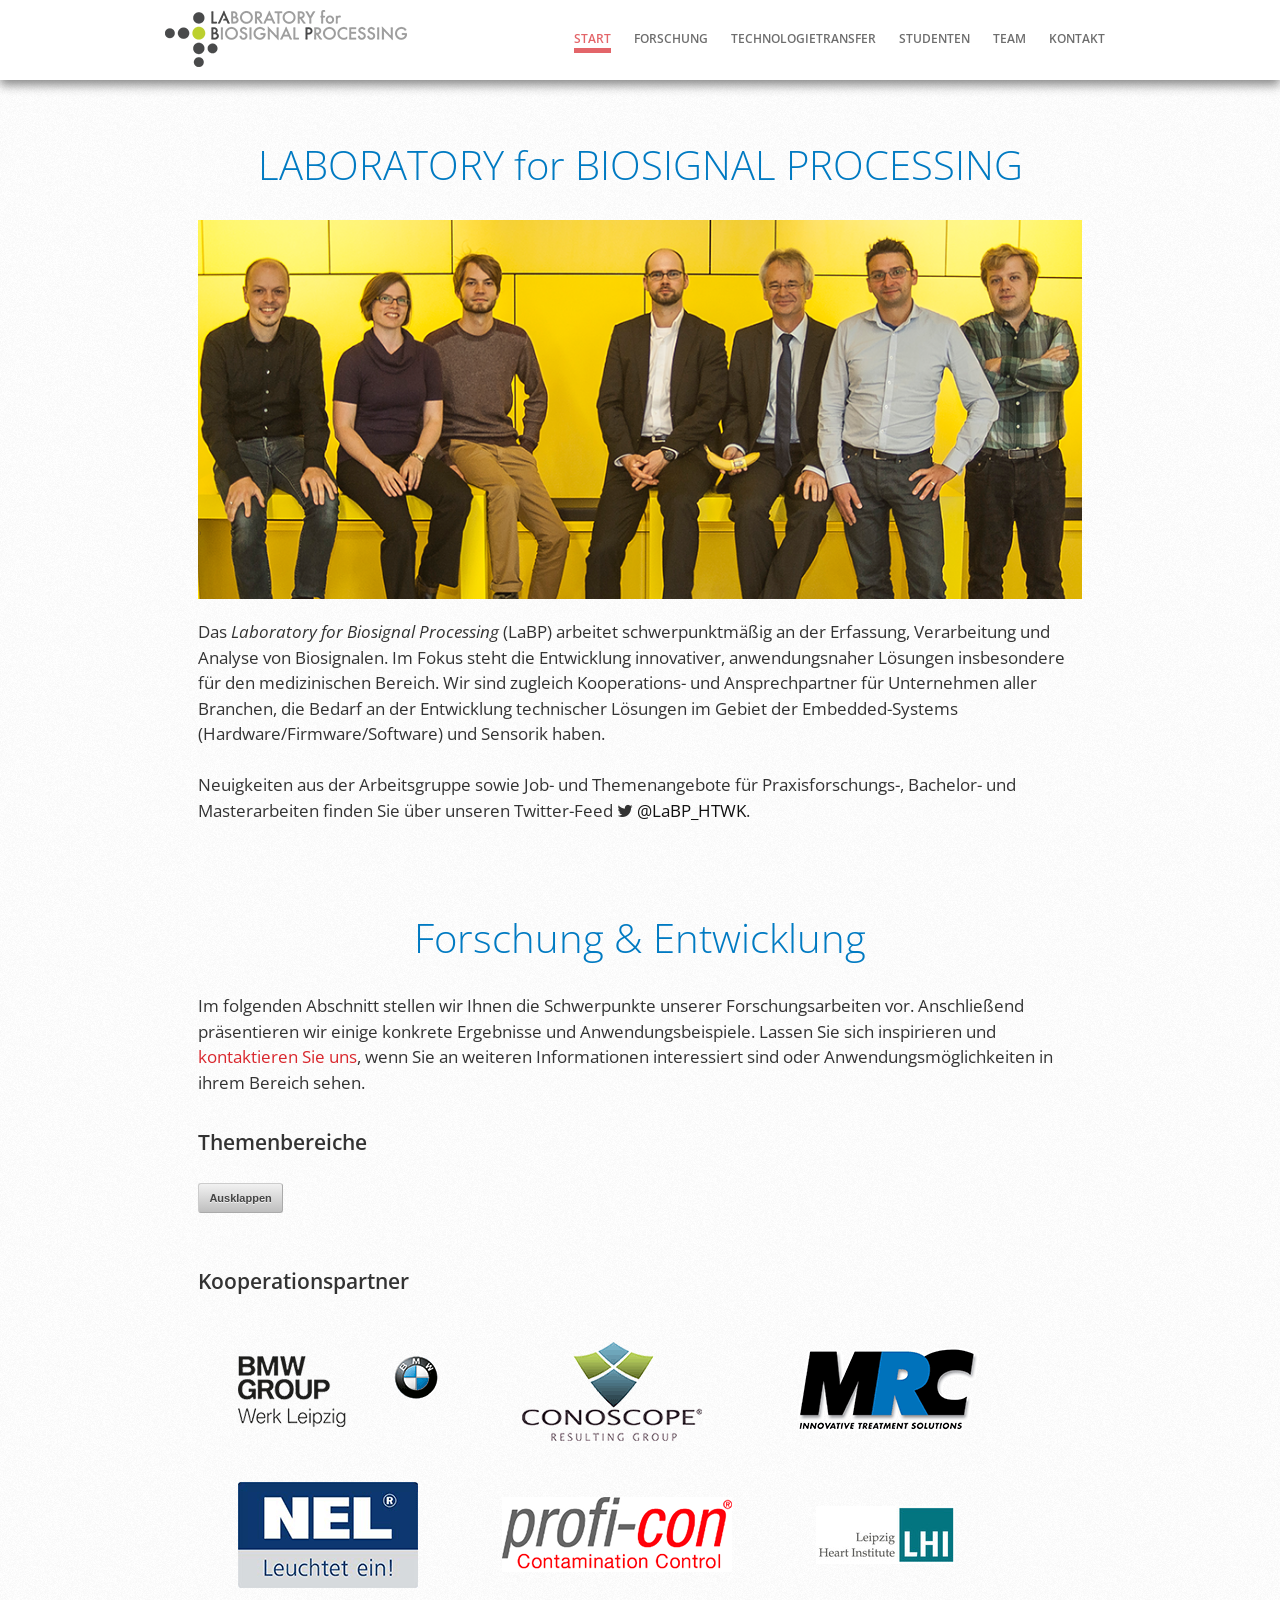
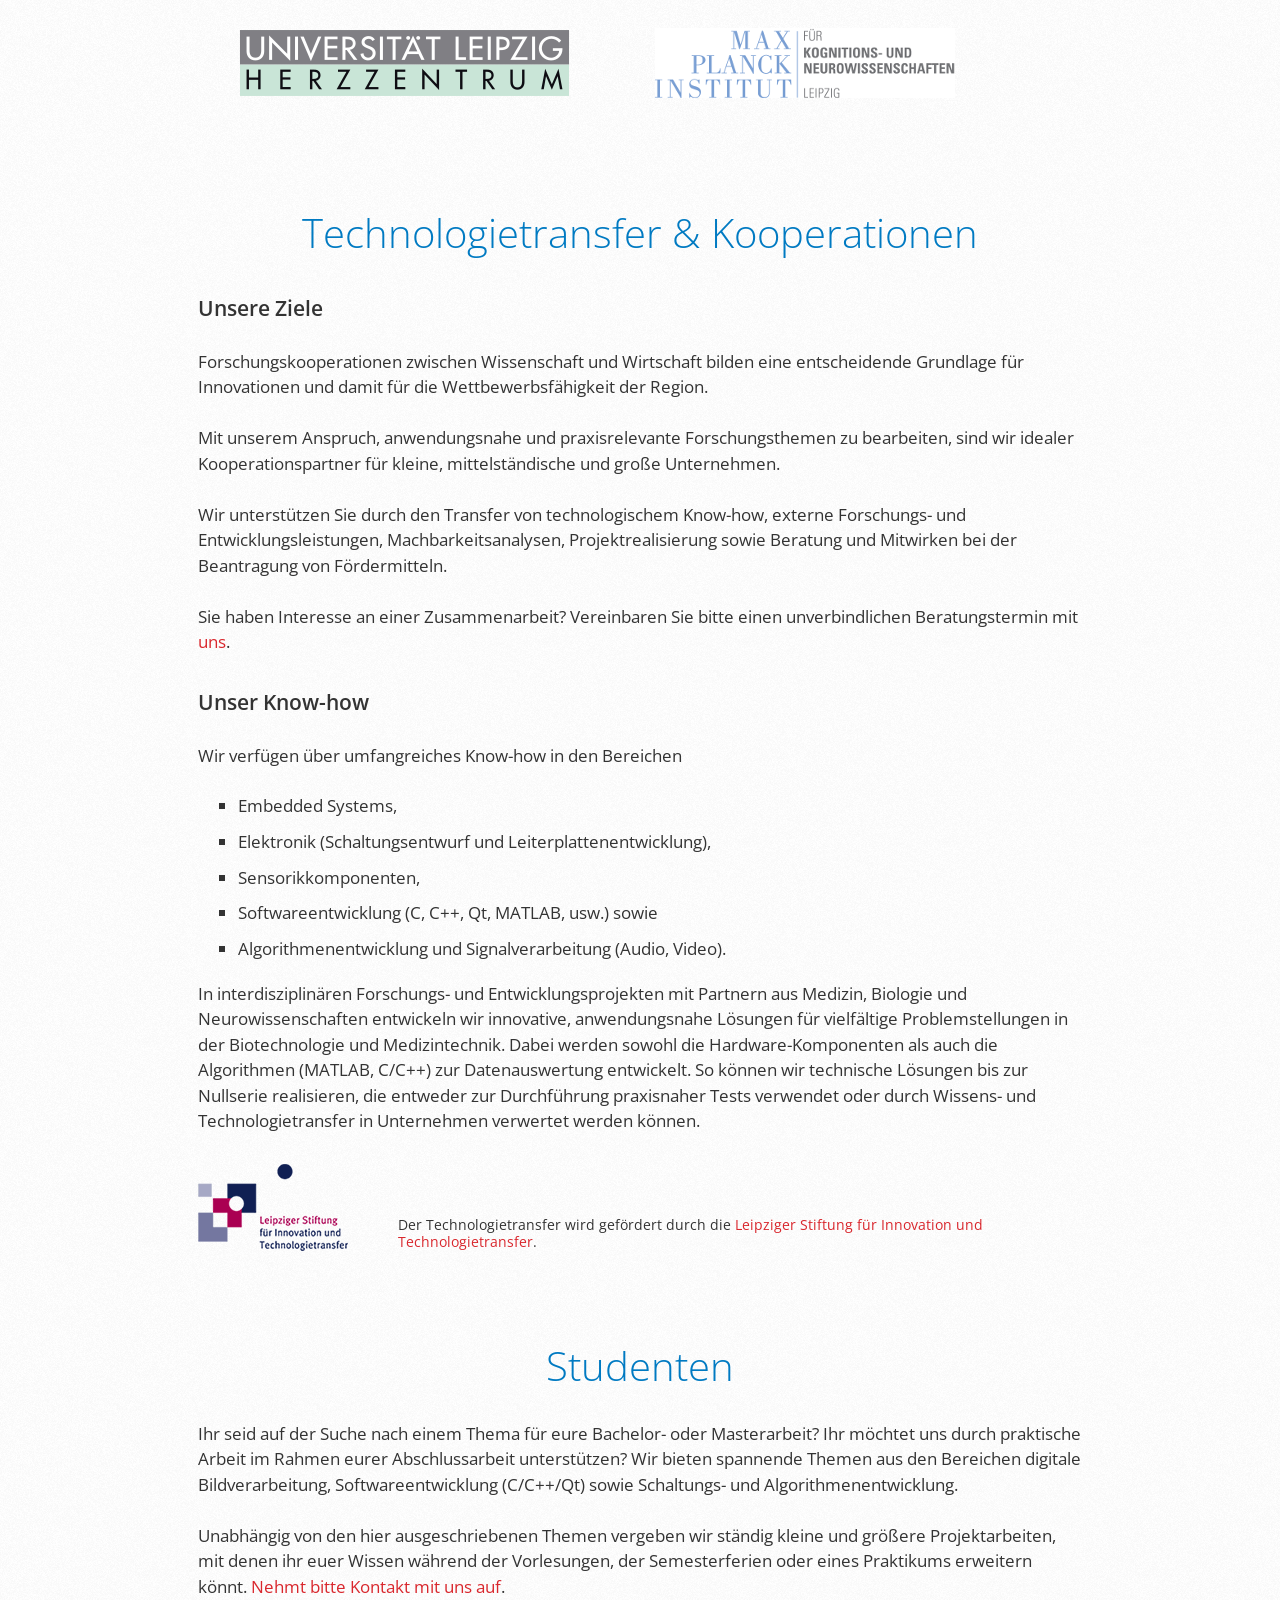
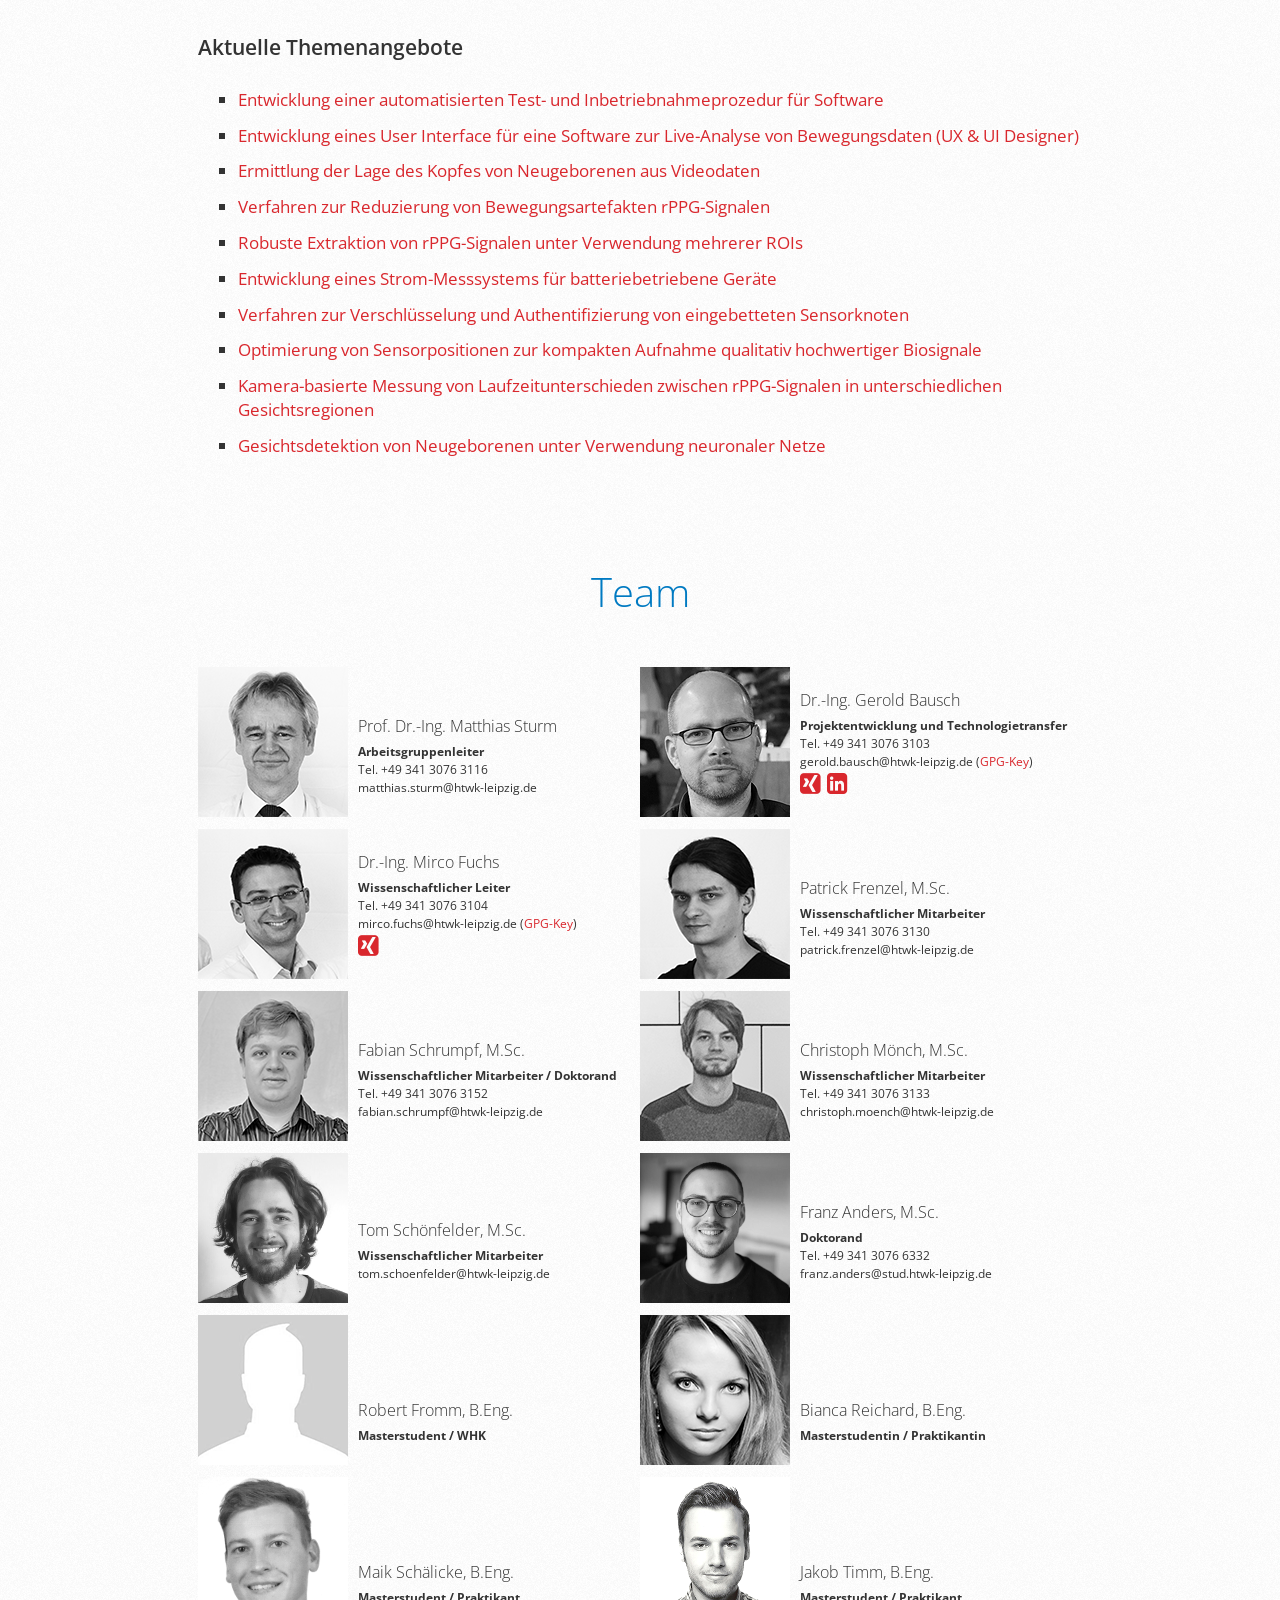
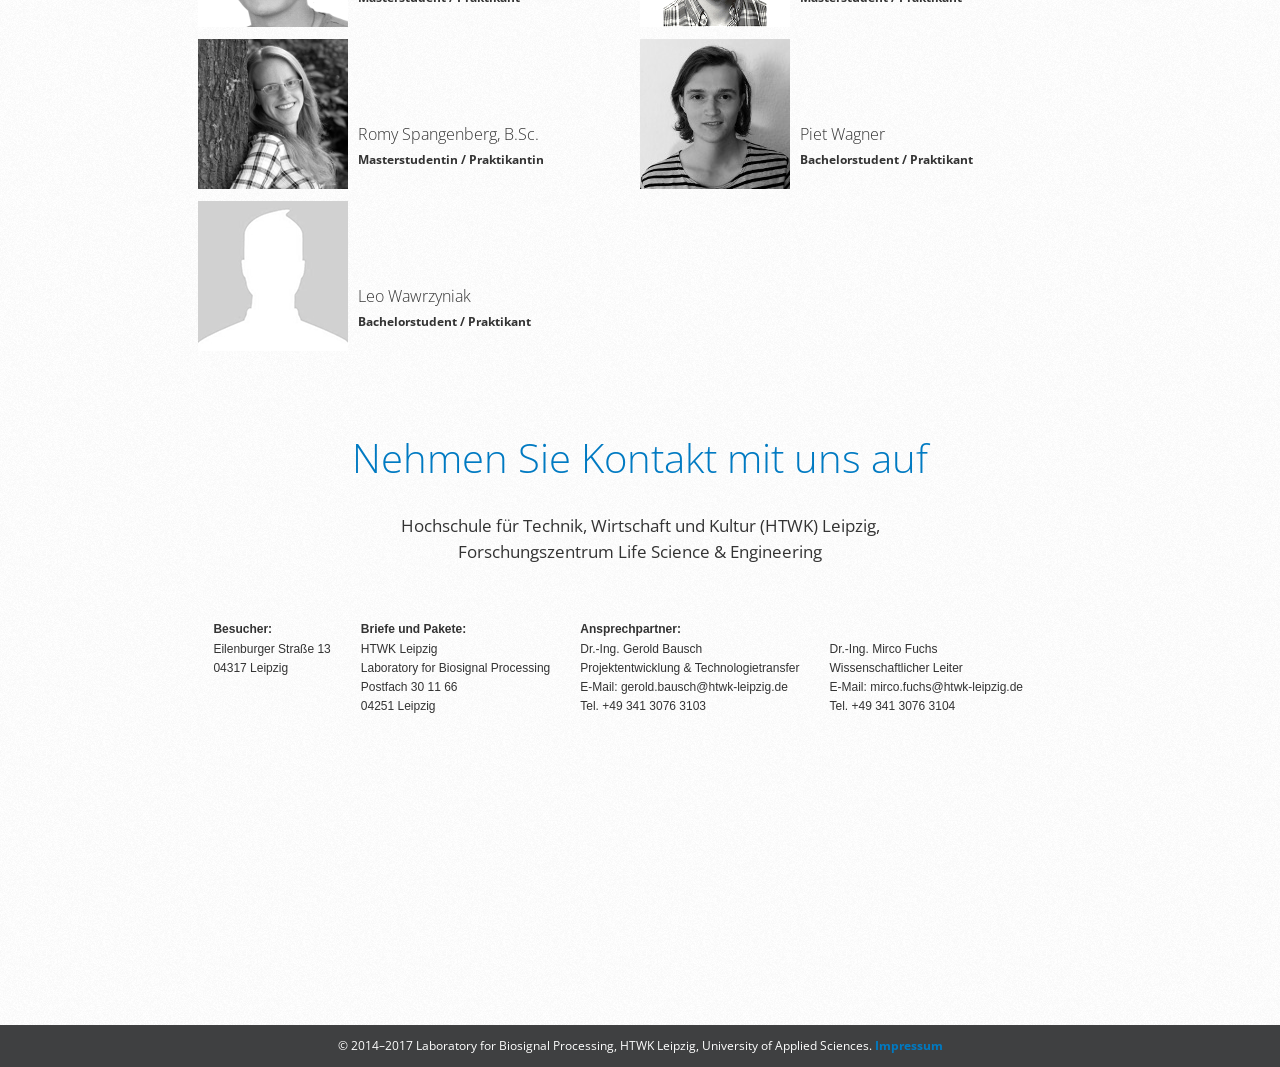
==== commit 076b3618: "Personal ergänzt" ====
--- a/neu/index.html
+++ b/neu/index.html
@@ -84,7 +84,7 @@
         Im folgenden Abschnitt stellen wir Ihnen die Schwerpunkte unserer Forschungsarbeiten vor. Anschließend präsentieren wir einige konkrete Ergebnisse und Anwendungsbeispiele. Lassen Sie sich inspirieren und <a href=#kontakt> kontaktieren Sie uns</a>, wenn Sie an weiteren Informationen interessiert sind oder Anwendungsmöglichkeiten in ihrem Bereich sehen.
 
 	<h2>Themenbereiche</h2>
-	<button data-toggle="collapse" data-target="#demo">Ausklappen</button>	
+	<button data-toggle="collapse" data-target="#demo">Ausklappen</button>
 	<div id="demo" class="collapse">
 
 <!--
@@ -331,7 +331,7 @@
               Das System wurde im Rahmen einer Freiwilligenstudie eingetzt, um die kontaklose Messung von Vitalparametern mithilfe von Referenzdaten zu evaluieren, die mithilfe eines einfachen SpO2-Sensors bestimmt wurden. Das folgende Bild zeigt die Anbringung eines Referenz-SpO2-Sensors am Fuß eines Säuglings (links) sowie das vollständig aufgebaute Messsystem (rechts).
               <img src="img/babynel_kh.png" style="display:block;margin-left:auto;margin-right:auto;">
 
-              
+
 
 
 
@@ -682,6 +682,14 @@
           </div>
 
           <div class="portrait">
+            <img src="./team/nobody_m.png">
+            <div class="info">
+              <h3>Robert Fromm, B.Eng.</h3>
+              <strong>Masterstudent / WHK</strong><br>
+            </div>
+          </div>
+
+          <div class="portrait">
             <img src="./team/reichard.png">
             <div class="info">
               <h3>Bianca Reichard, B.Eng.</h3>
@@ -698,7 +706,7 @@
           </div>
 
           <div class="portrait">
-            <img src="./team/nobody_m.png">
+            <img src="./team/timm.png">
             <div class="info">
               <h3>Jakob Timm, B.Eng.</h3>
               <strong>Masterstudent / Praktikant</strong><br>
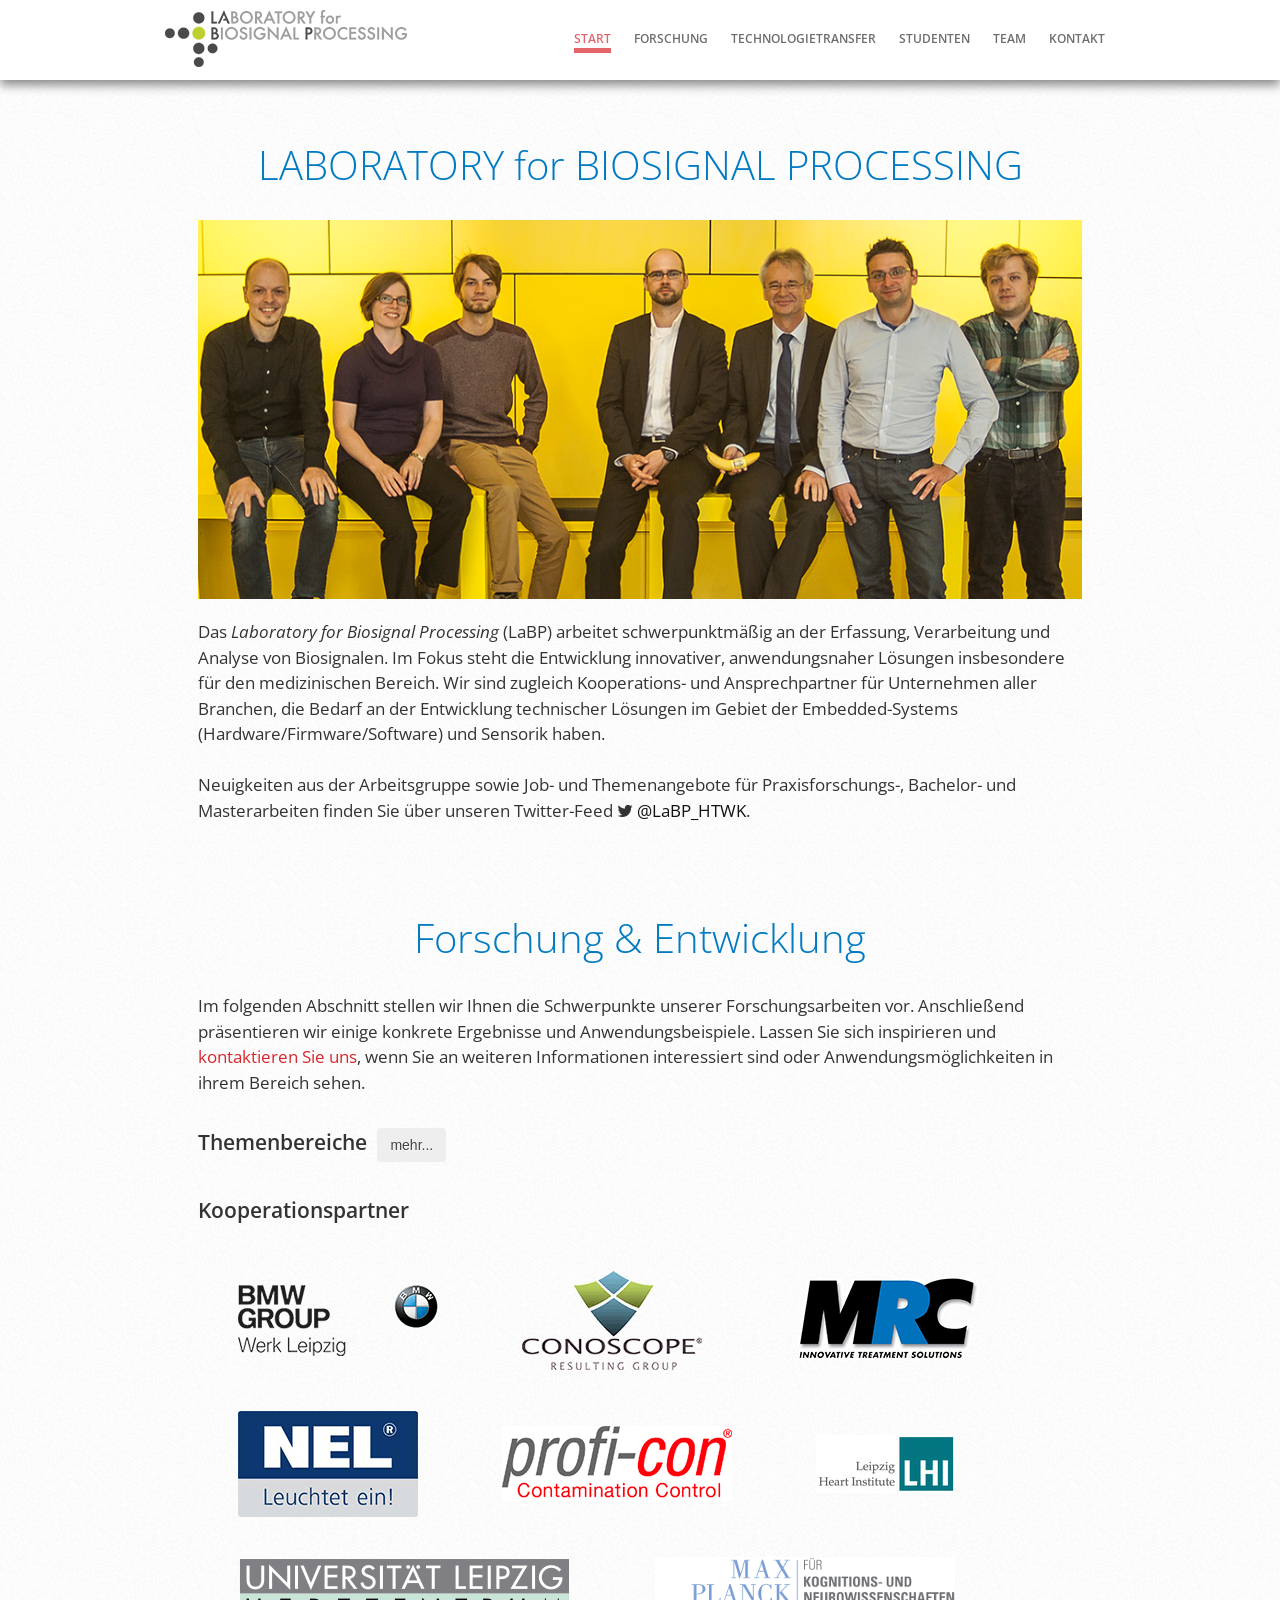
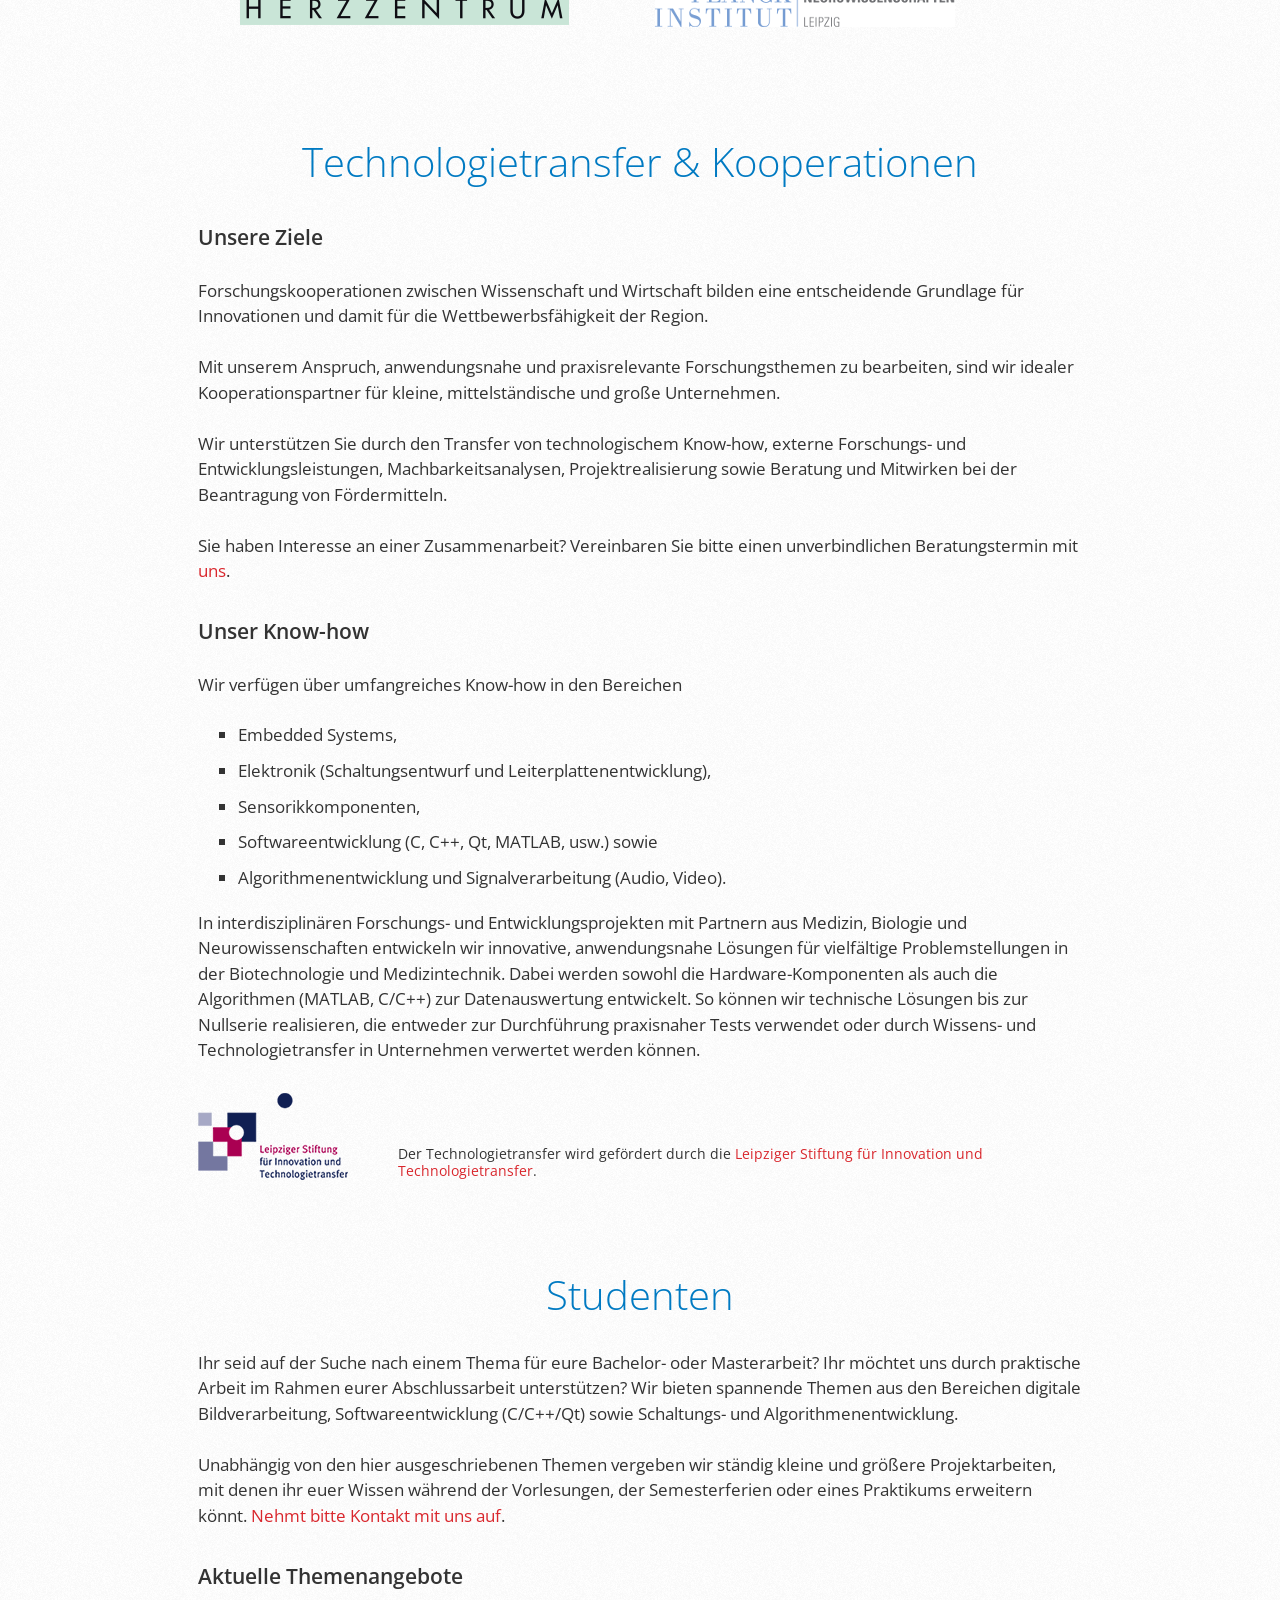
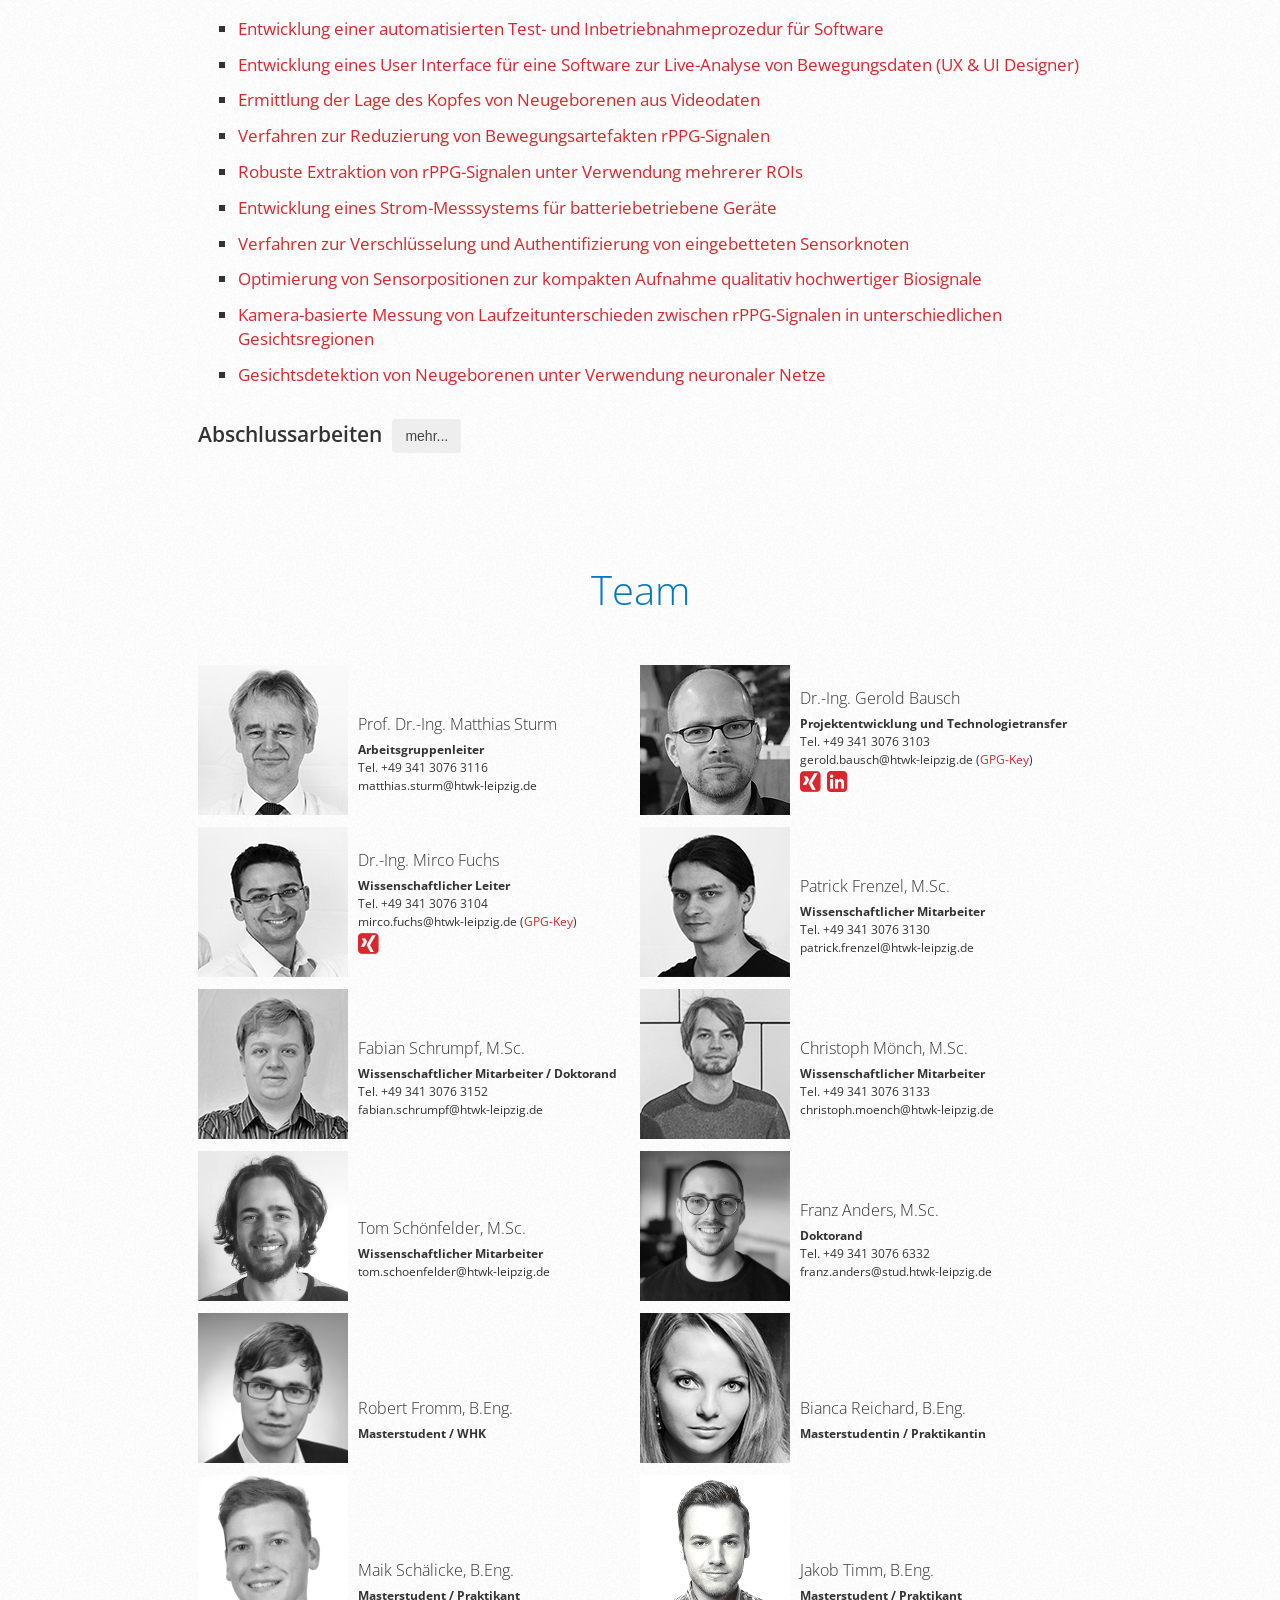
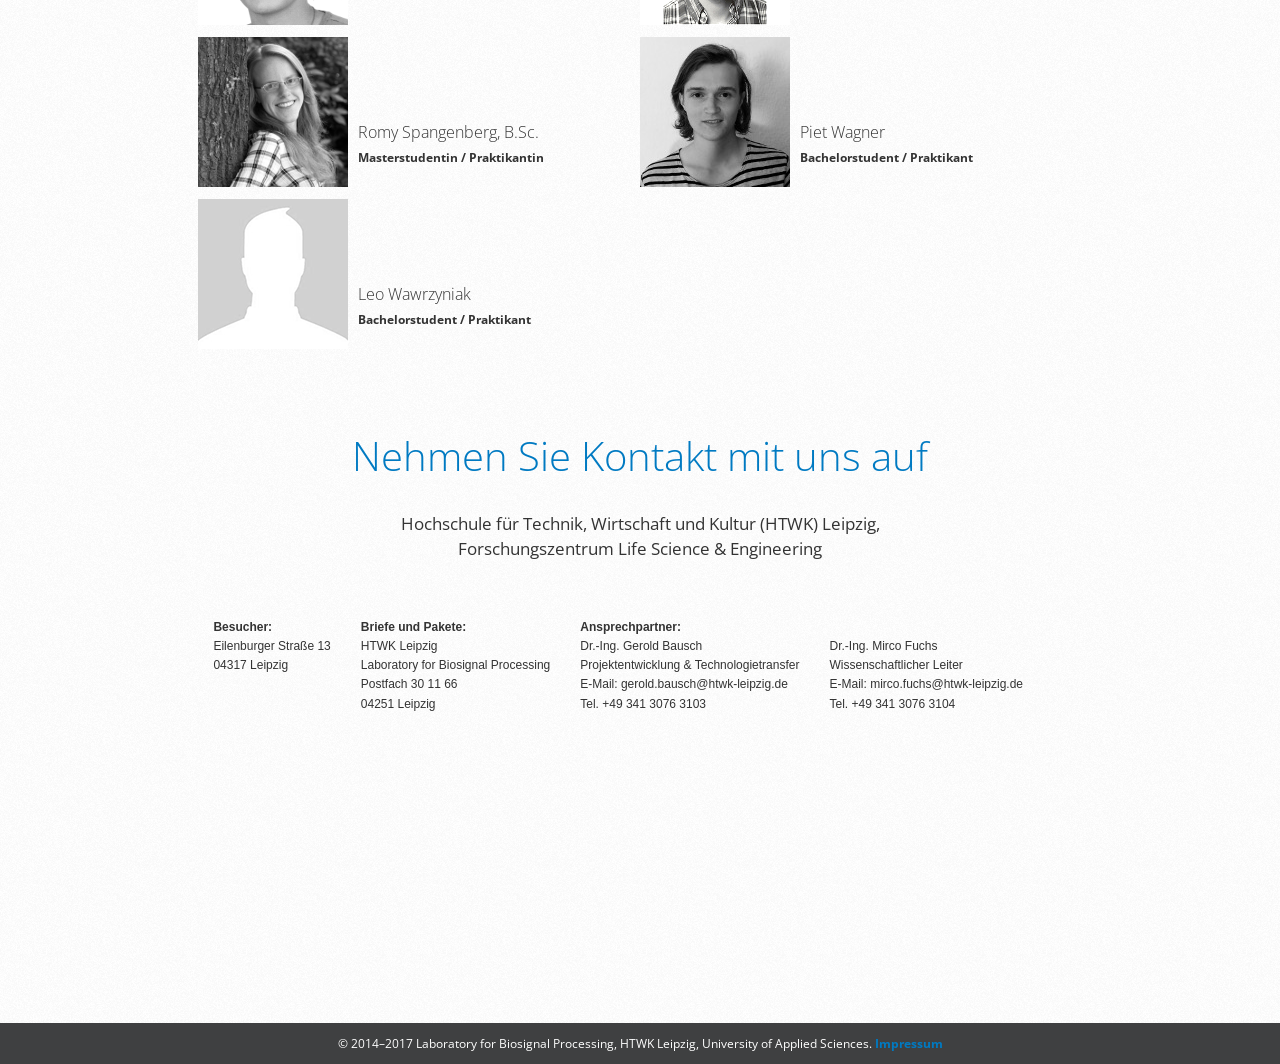
==== commit 7468f743: "Personal ergänzt" ====
--- a/neu/index.html
+++ b/neu/index.html
@@ -83,8 +83,8 @@
           <h1>Forschung &amp; Entwicklung</h1>
         Im folgenden Abschnitt stellen wir Ihnen die Schwerpunkte unserer Forschungsarbeiten vor. Anschließend präsentieren wir einige konkrete Ergebnisse und Anwendungsbeispiele. Lassen Sie sich inspirieren und <a href=#kontakt> kontaktieren Sie uns</a>, wenn Sie an weiteren Informationen interessiert sind oder Anwendungsmöglichkeiten in ihrem Bereich sehen.
 
-	<h2>Themenbereiche</h2>
-	<button data-toggle="collapse" data-target="#demo">Ausklappen</button>
+	<h2>Themenbereiche&nbsp;&nbsp;<button data-toggle="collapse" class="btn btn-outline-secondary" data-target="#demo">mehr...</button></h2>
+
 	<div id="demo" class="collapse">
 
 <!--
@@ -331,14 +331,7 @@
               Das System wurde im Rahmen einer Freiwilligenstudie eingetzt, um die kontaklose Messung von Vitalparametern mithilfe von Referenzdaten zu evaluieren, die mithilfe eines einfachen SpO2-Sensors bestimmt wurden. Das folgende Bild zeigt die Anbringung eines Referenz-SpO2-Sensors am Fuß eines Säuglings (links) sowie das vollständig aufgebaute Messsystem (rechts).
               <img src="img/babynel_kh.png" style="display:block;margin-left:auto;margin-right:auto;">
 
-
-
-
-
               <img src="img/babynel_sw2.png" style="display:block;margin-left:auto;margin-right:auto;">
-
-
-
 
               Gern können Sie sich für Fragen auch direkt an uns wenden, <a href="#kontakt">nehmen Sie einfach Kontakt mit uns auf</a>.
               </div>
@@ -591,6 +584,62 @@
             <li><a href="pdf/2015-09-02_Face_Detection.pdf" target="_blank">Gesichtsdetektion von Neugeborenen unter Verwendung neuronaler Netze</a></li>
           </ul>
 
+          <h2>Abschlussarbeiten&nbsp;&nbsp;<button data-toggle="collapse" class="btn btn-outline-secondary" data-target="#thesis">mehr...</button></h2>
+
+          <div id="thesis" class="collapse">
+            <div class="thesis">
+              <strong>2017</strong>
+              <ul>
+                <li>Max Pfeiffer: <em>Aufbau und Evaluierung eines Sensorsystems für die Prozessanalyse bei Dekontaminationsvorgängen</em>, Bachelorarbeit.</li>
+                <li>Tom Schönfelder: <em>Verfahren zur 3D-Haltungserfassung aus Videodaten in Echtzeit</em>, Masterarbeit.</li>
+                <li>Christoph Mönch: <em>Entwicklung eines Demonstrationssystems für intraoperatives, multimodales Schmerzmonitoring</em>, Masterarbeit.</li>
+                <li>Robert Fromm: <em>Entwicklung eines Kamera-basierten Point-of-Care-Demonstrationssystems</em>, Bachelorarbeit.</li>
+                <li>Franz Anders: <em>Visualisierung kontinuierlicher, multimodaler Schmerz-Scores am Beispiel akustischer Signale</em>, Masterarbeit.</li>
+                <li>Andre Hering: <em>Energieeffiziente Implementierung von kryptographischen Verfahren für eingebettete Systeme</em>, Masterarbeit.</li>
+                <li>Georg Rokita: <em>Entwicklung eines Low-cost-Gateways für ein Low-Power-Wide-Area-Network</em>, Bachelorarbeit.</li>
+              </ul>
+              <strong>2016</strong>
+              <ul>
+                <li>Bianca Reichardt & Juliane Bauer: <em>Kamera-basierte Messung von Laufzeitunterschieden zwischen rPPG-Signalen in unterschiedlichen Gesichtsregionen</em>, Bachelorarbeit.</li>
+                <li>Lukas Kuhlisch: <em>Entwicklung eines alternativen Systems zur Erfassung von Bewegungsabläufen bei der Flächen-Dekontamination</em>, Bachelorarbeit.</li>
+                <li>Anne Mehlhorn: <em>Entwicklung von Verfahren zur automatisierten Bewertung und Visualisierung elektrokardiografischer Daten</em>, Bachelorarbeit.</li>
+                <li>Niels Hesselbarth: <em>Implementierung und Evaluation von Verfahren zur Blutdruckschätzung aus photoplethysmographischen und elektrokardiographischen Signalen</em>, Bachelorarbeit.</li>
+                <li>Gunnar Nitzold: <em>Entwicklung eines Systems zur optischen Erfassung von Bewegungsabläufen bei der Flächen-Dekontamination</em>, Bachelorarbeit.</li>
+                <li>Arvid Goldau: <em>Entwicklung eines Embedded Systems zur Realisierung echtzeitfähiger signalabhängiger Prozessbeeinflussungen an Werkzeugmaschinen sowie einer adaptiven Geräteeinheit</em>, Masterarbeit.</li>
+                <li>Martin Würkner: <em>Entwicklung eines Embedded System zur webbasierten Darstellung von Signalen einer Werkzeugmaschine sowie eines adaptiven Gerätes</em>, Masterarbeit.</li>
+              </ul>
+              <strong>2015</strong>
+              <ul>
+                <li>Christoph Mönch: <em>Entwicklung einer Software zur Erfassung der Herzfrequenz mittels remote Photoplethysmographie</em>, Bachelorarbeit.</li>
+              </ul>
+              <strong>2014</strong>
+              <ul>
+                <li>Thomas Goldermann: <em>Audiobasierte Erkennung von Atemgeräuschen</em>, Bachelorarbeit.</li>
+                <li>Matthias Jahn: <em>Methoden zur Erfassung von Bewegungen mittels Intertialsensoren</em>, Bachelorarbeit.</li>
+                <li>Markus Neubert: <em>Validierung eines Mehrkamera-Systems zur markerlosen Bewegungserfassung für ein Ergonomie-Feedback in Echtzeit</em>, Bachelorarbeit.</li>
+                <li>Max Bach: <em>Entwicklung und Erprobung eines Systems zur berührungslosen Erfassung der Herzfrequenz</em>, Bachelorarbeit.</li>
+                <li>Fabian Schrumpf: <em>Implementierung und Evaluation moderner Quelllokalisierungsverfahren auf Basis der Bayes’schen Inferenz</em>, Masterarbeit.</li>
+                <li>Vivian Ehrlich: <em>Integration eines Beamformer-Verfahrens in eine EEG/MEG-Onlineverarbeitungstoolbox</em>, Bachelorarbeit.</li>
+                <li>Riko Maschke: <em>Entwicklung und Integration von Regions-of-Interest bei der Echtzeitanalyse von Gehirnaktivität aus EEG- und MEG-Signalen</em>, Bachelorarbeit.</li>
+              </ul>
+              <strong>2012</strong>
+              <ul>
+                <li>Sebastian Spieß: <em>Konzept zur Implementierung digitaler Spiegel auf Basis einer eingebetteten Signalverarbeitungsplattform und Realisierung zweier Beispielanwendungen im kognitionswissenschaftlichen Kontext</em>, Masterarbeit.</li>
+              </ul>
+              <strong>2011</strong>
+              <ul>
+                <li>Patrick Frenzel: <em>Entwicklung von Hard- und Softwarekomponenten zur Realisierung drahtloser EKG- und EEG-Module als Basis multimodaler Analysen peripherphysiologischer Daten</em>, Masterarbeit.</li>
+                <li>Tim Kähler: <em>Laufzeitkonfguration einer prioritätsorientierten, CPU/GPU basierten Filter-Pipeline zur Verarbeitung hochkanaliger EEG/MEG-Daten auf Basis der Visualisierungsplattform OpenWalnut</em>, Masterarbeit.</li>
+              </ul>
+              <strong>2010</strong>
+              <ul>
+                <li>Martin Speer: <em>Entwicklung eines Systemkonzeptes für drahtlo energieautarke Sensoren zur Ableitung und Übertragung physiologischer Signale</em>, Bachelorarbeit.</li>
+                <li>Andreas Friedrich: <em>Implementierung GPU-basierter Algorithmen zur Lokalisierung und Visualisierung von Hirnaktivität aus EEG/MEG-Daten in Echtzeit</em>, Bachelorarbeit.</li>
+              </ul>
+
+            </div>
+          </div>
+
         </div>
       </section>
 
@@ -682,7 +731,7 @@
           </div>
 
           <div class="portrait">
-            <img src="./team/nobody_m.png">
+            <img src="./team/fromm.png">
             <div class="info">
               <h3>Robert Fromm, B.Eng.</h3>
               <strong>Masterstudent / WHK</strong><br>
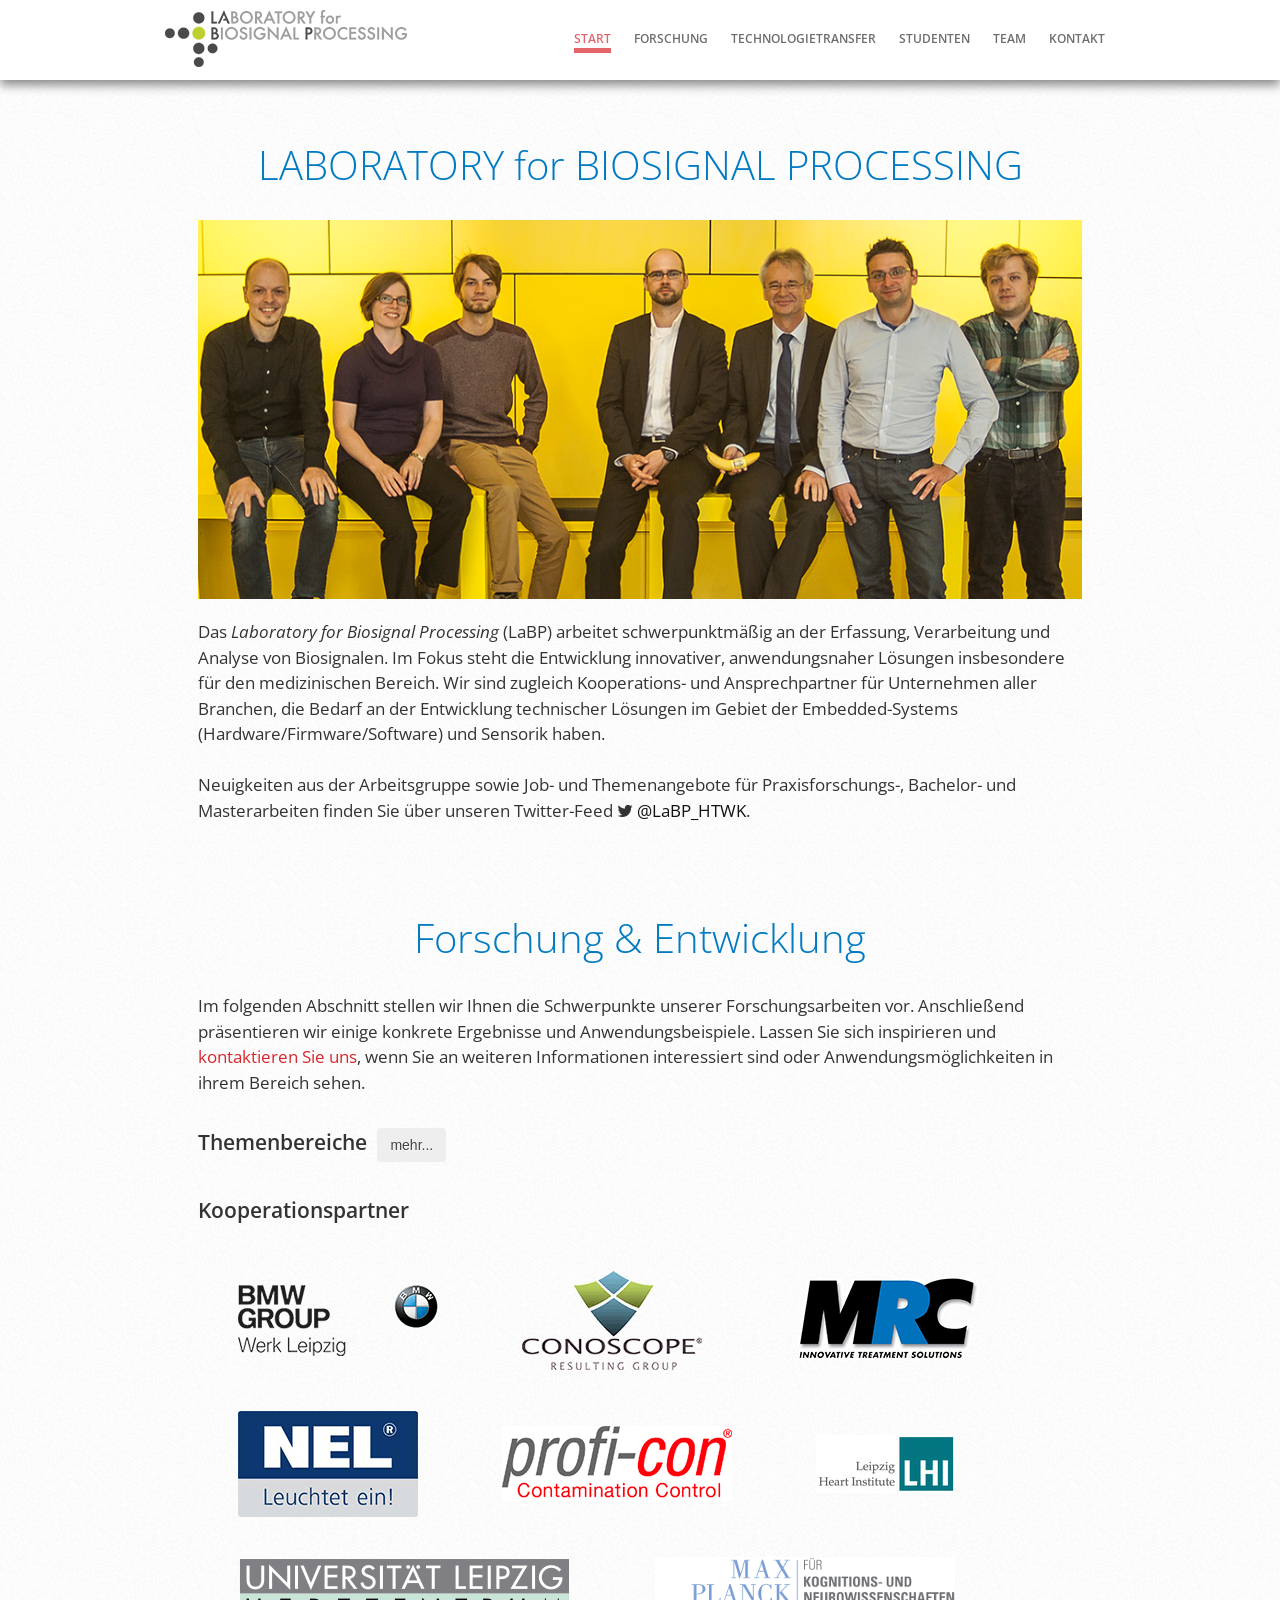
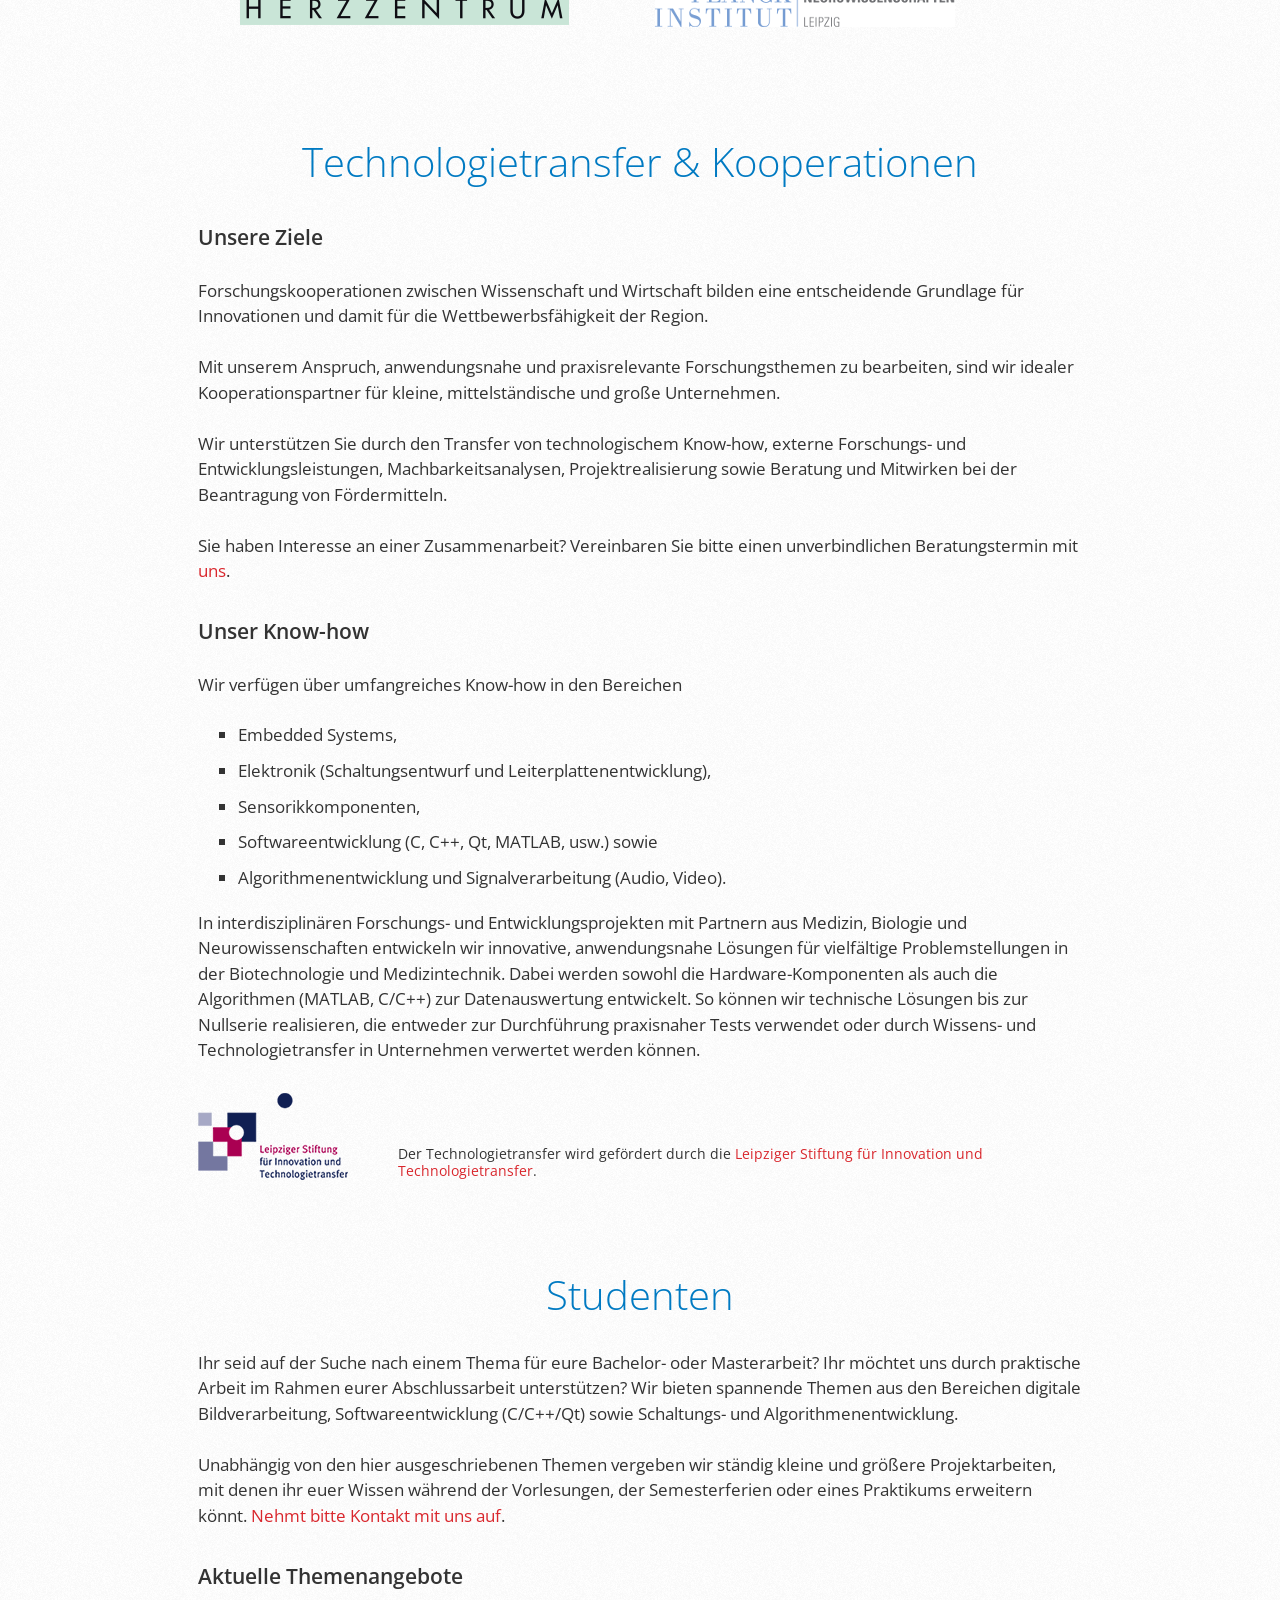
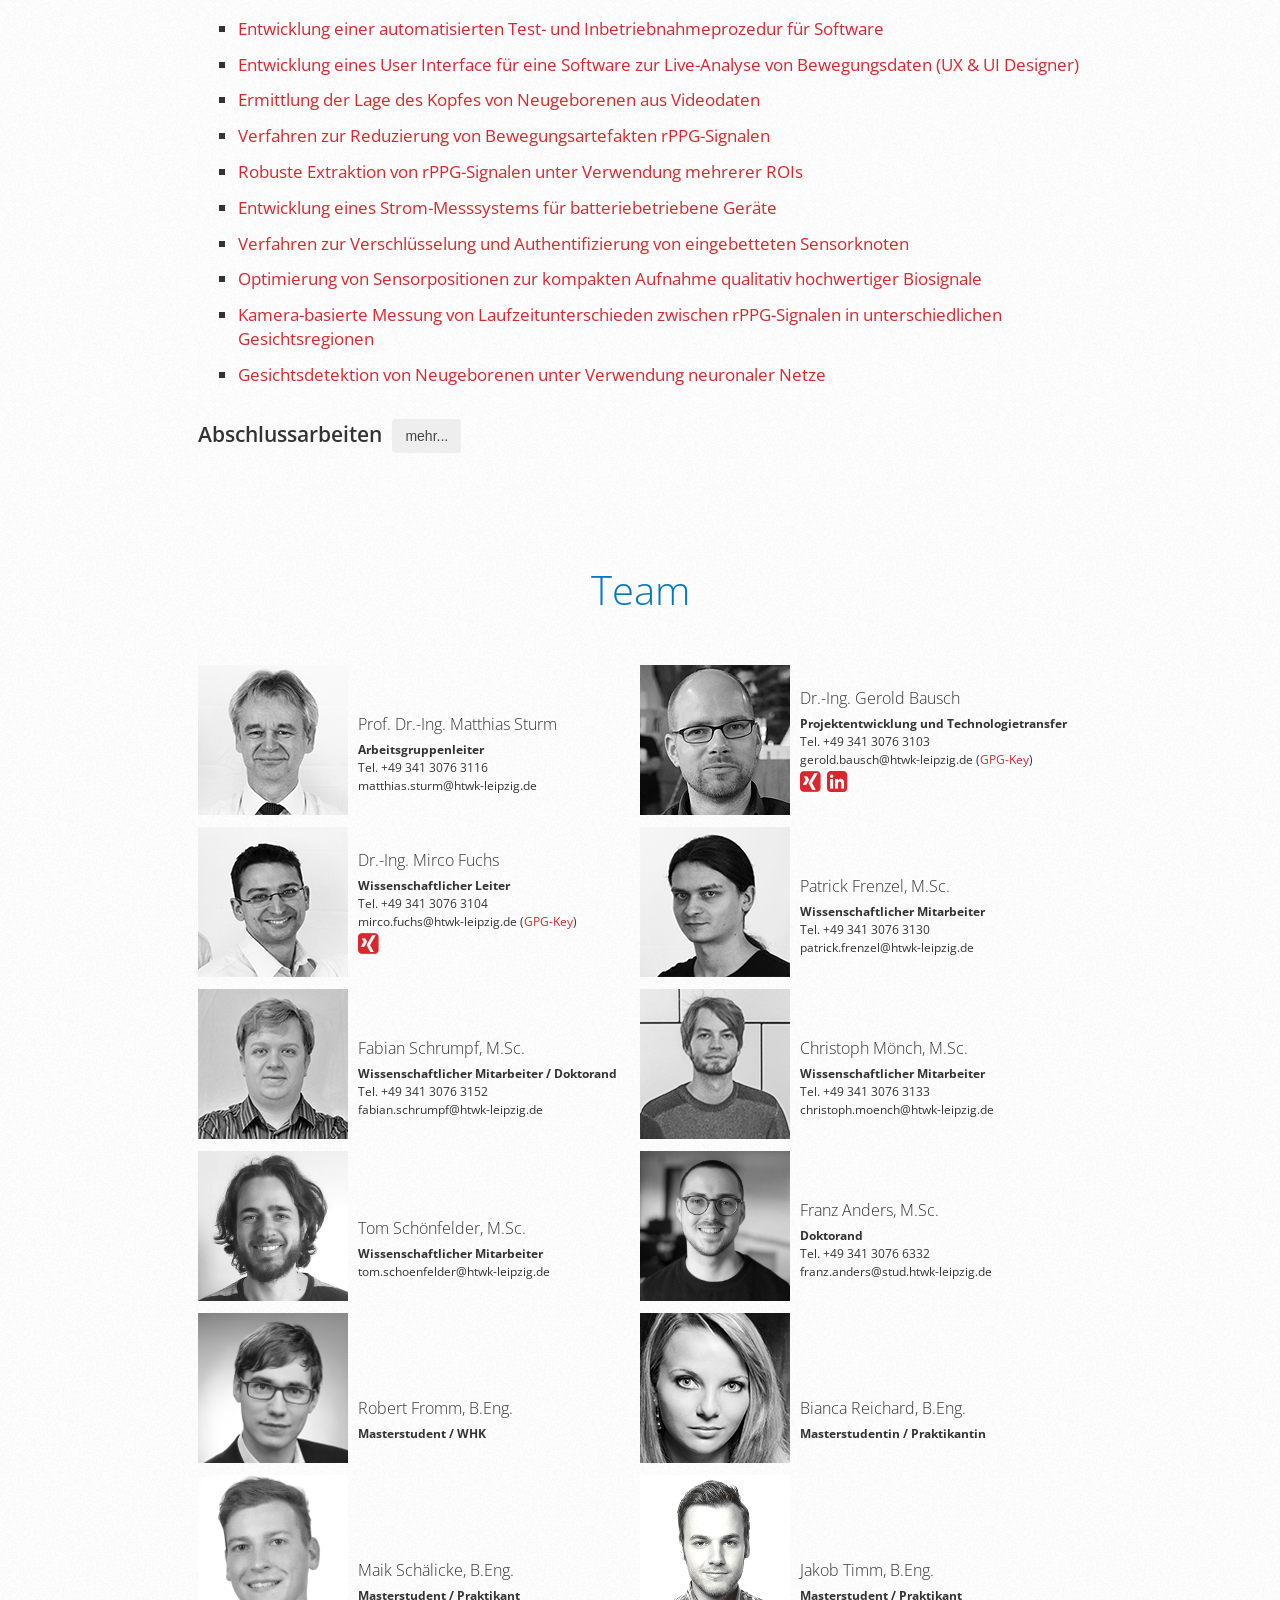
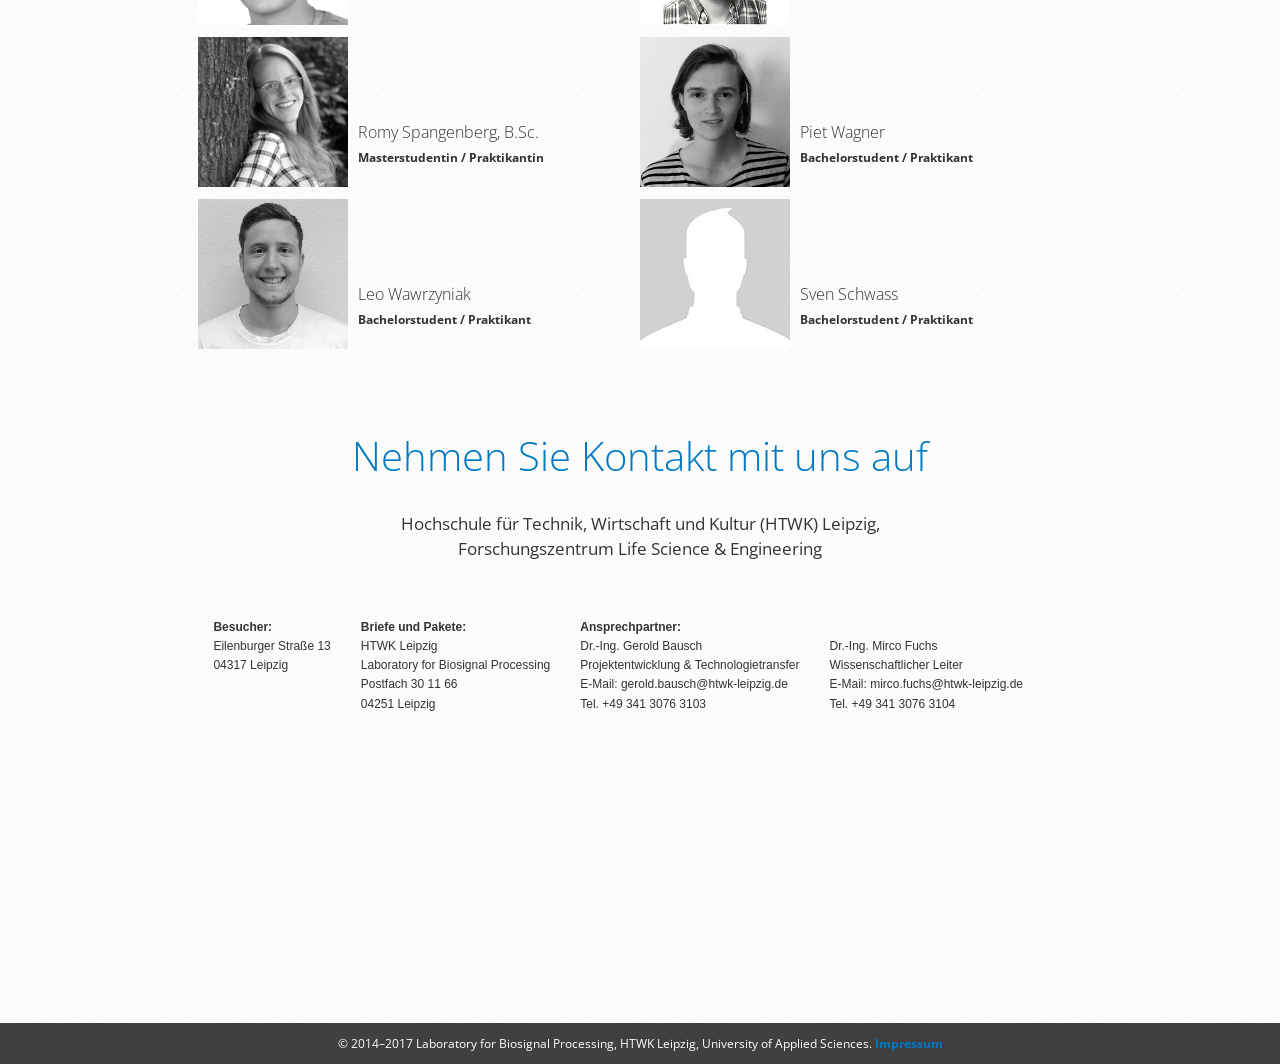
==== commit bd18b082: "Personal ergänzt" ====
--- a/neu/index.html
+++ b/neu/index.html
@@ -779,12 +779,21 @@
           </div>
 
           <div class="portrait">
-            <img src="./team/nobody_m.png">
+            <img src="./team/wawrzyniak.png">
             <div class="info">
               <h3>Leo Wawrzyniak</h3>
               <strong>Bachelorstudent / Praktikant</strong><br>
             </div>
           </div>
+
+          <div class="portrait">
+            <img src="./team/nobody_m.png">
+            <div class="info">
+              <h3>Sven Schwass</h3>
+              <strong>Bachelorstudent / Praktikant</strong><br>
+            </div>
+          </div>
+
 
         <!== TODO:
         * Studenten bzw. studentische Hilfskräfte aufnehmen
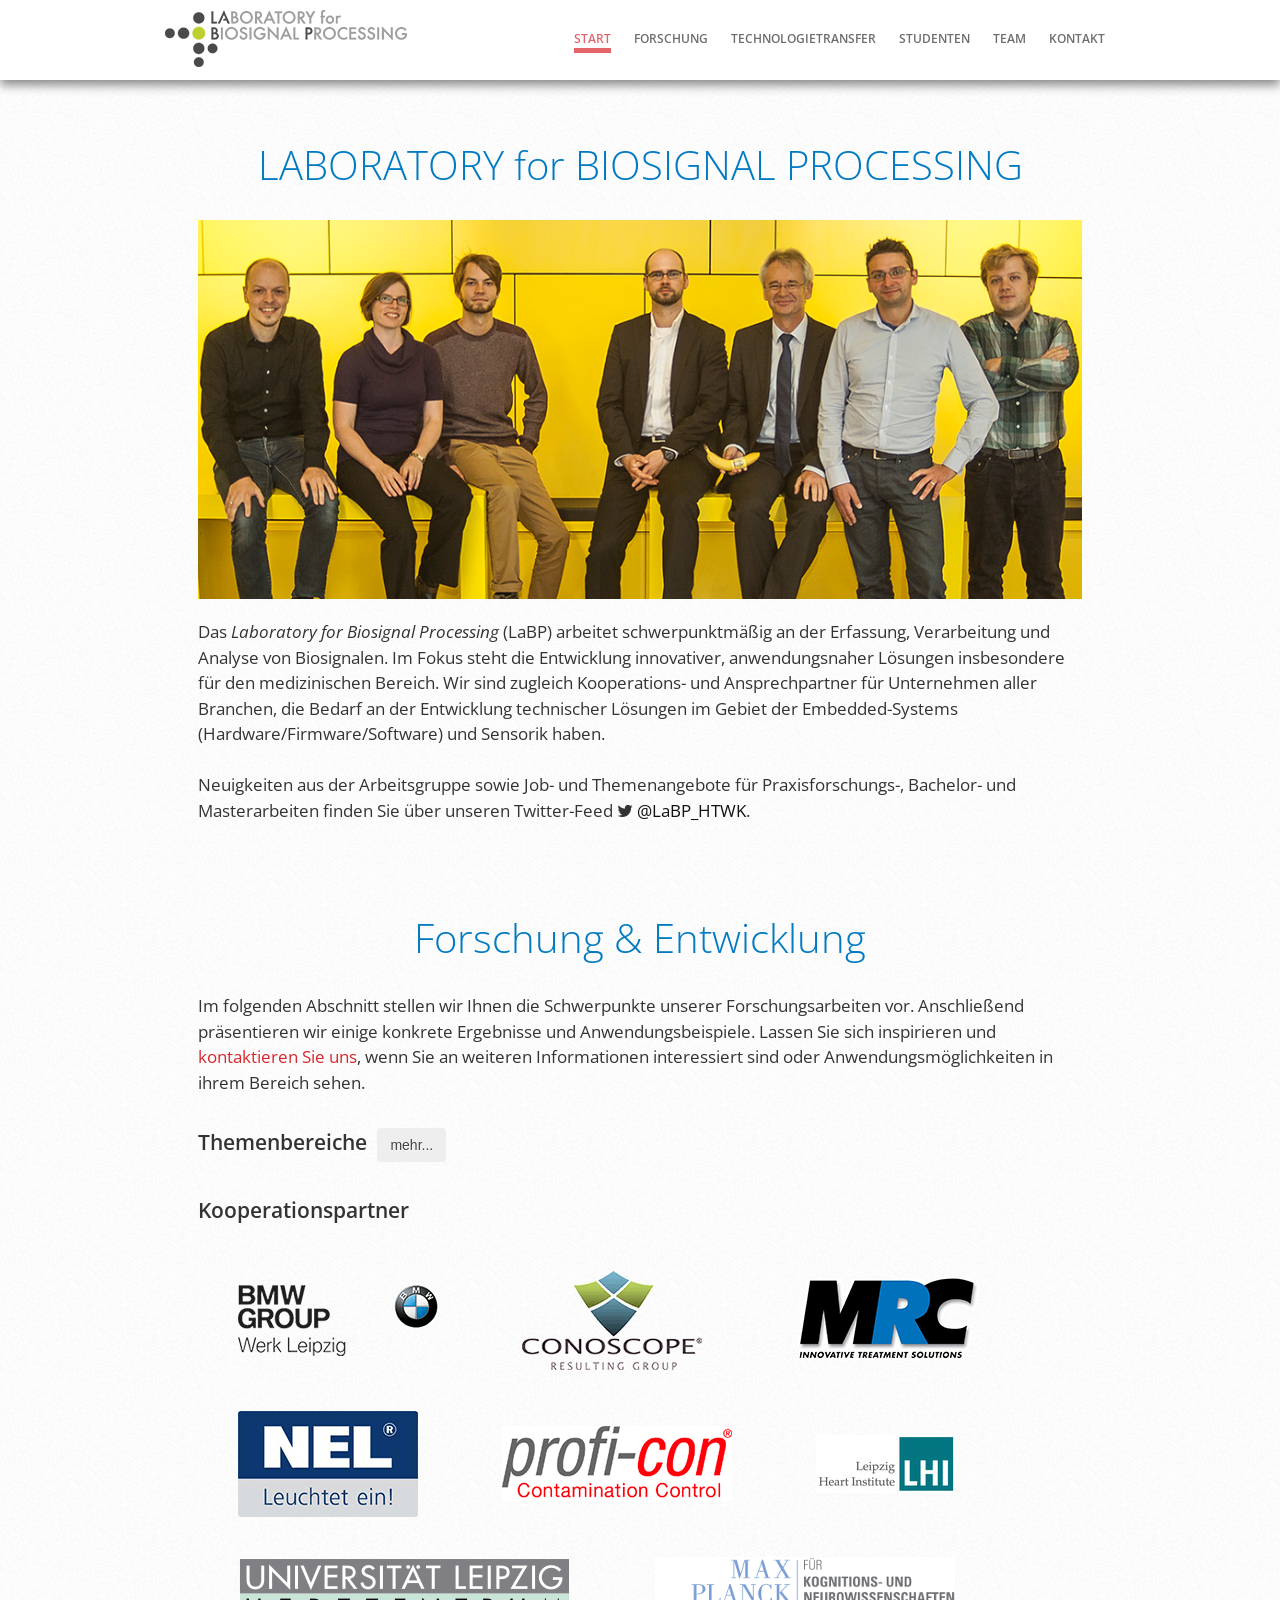
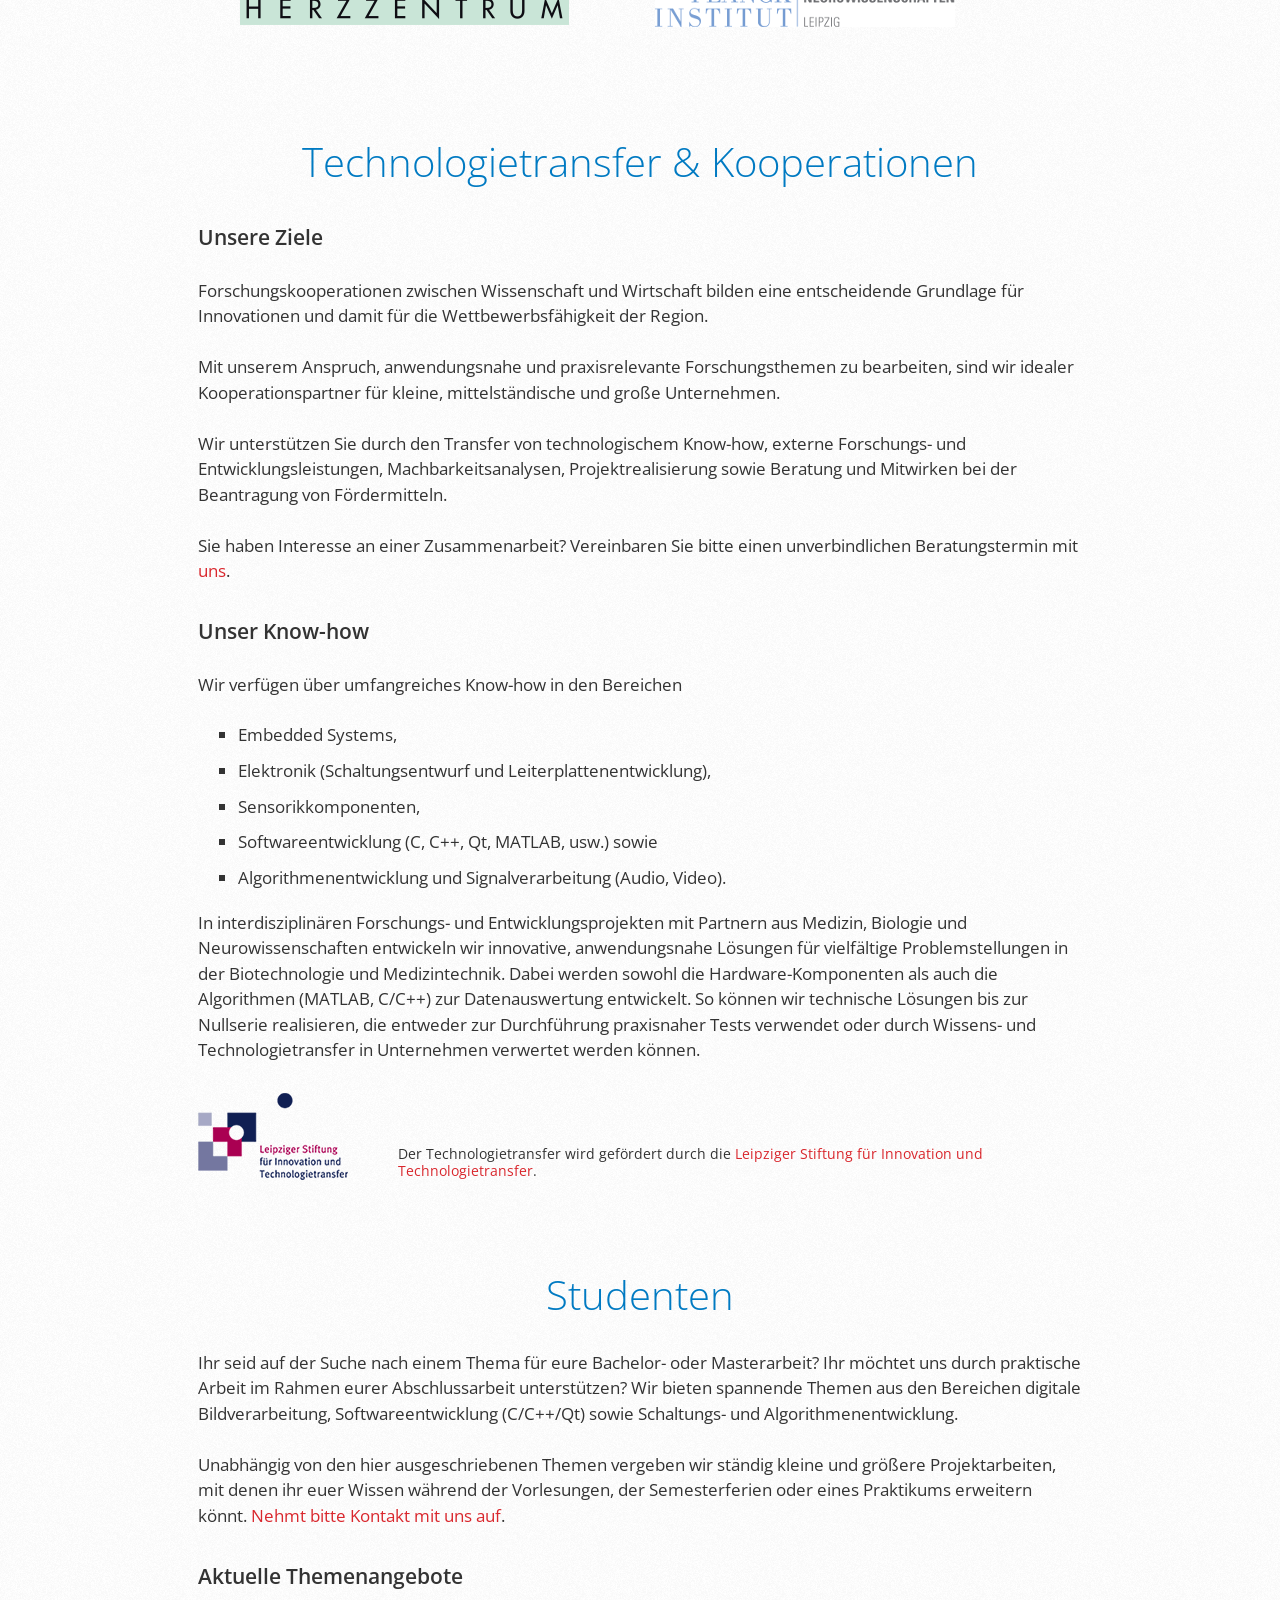
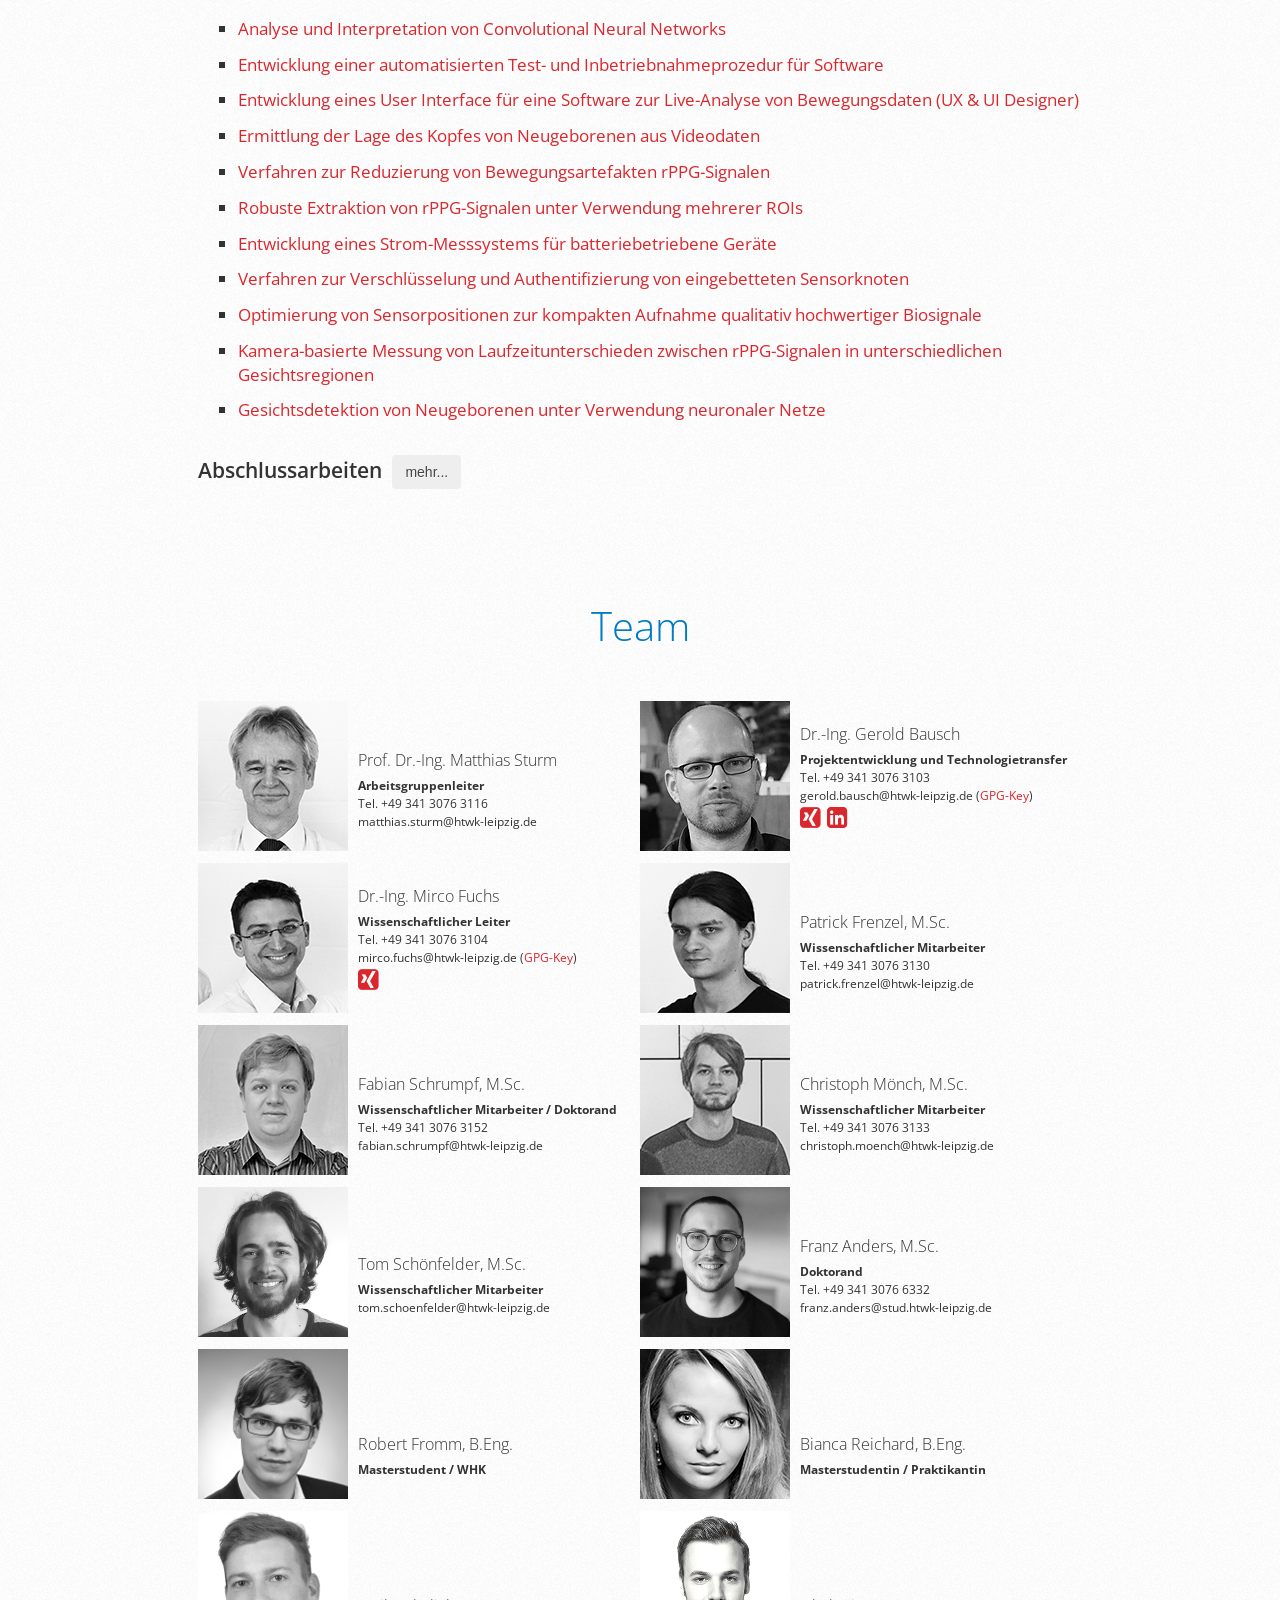
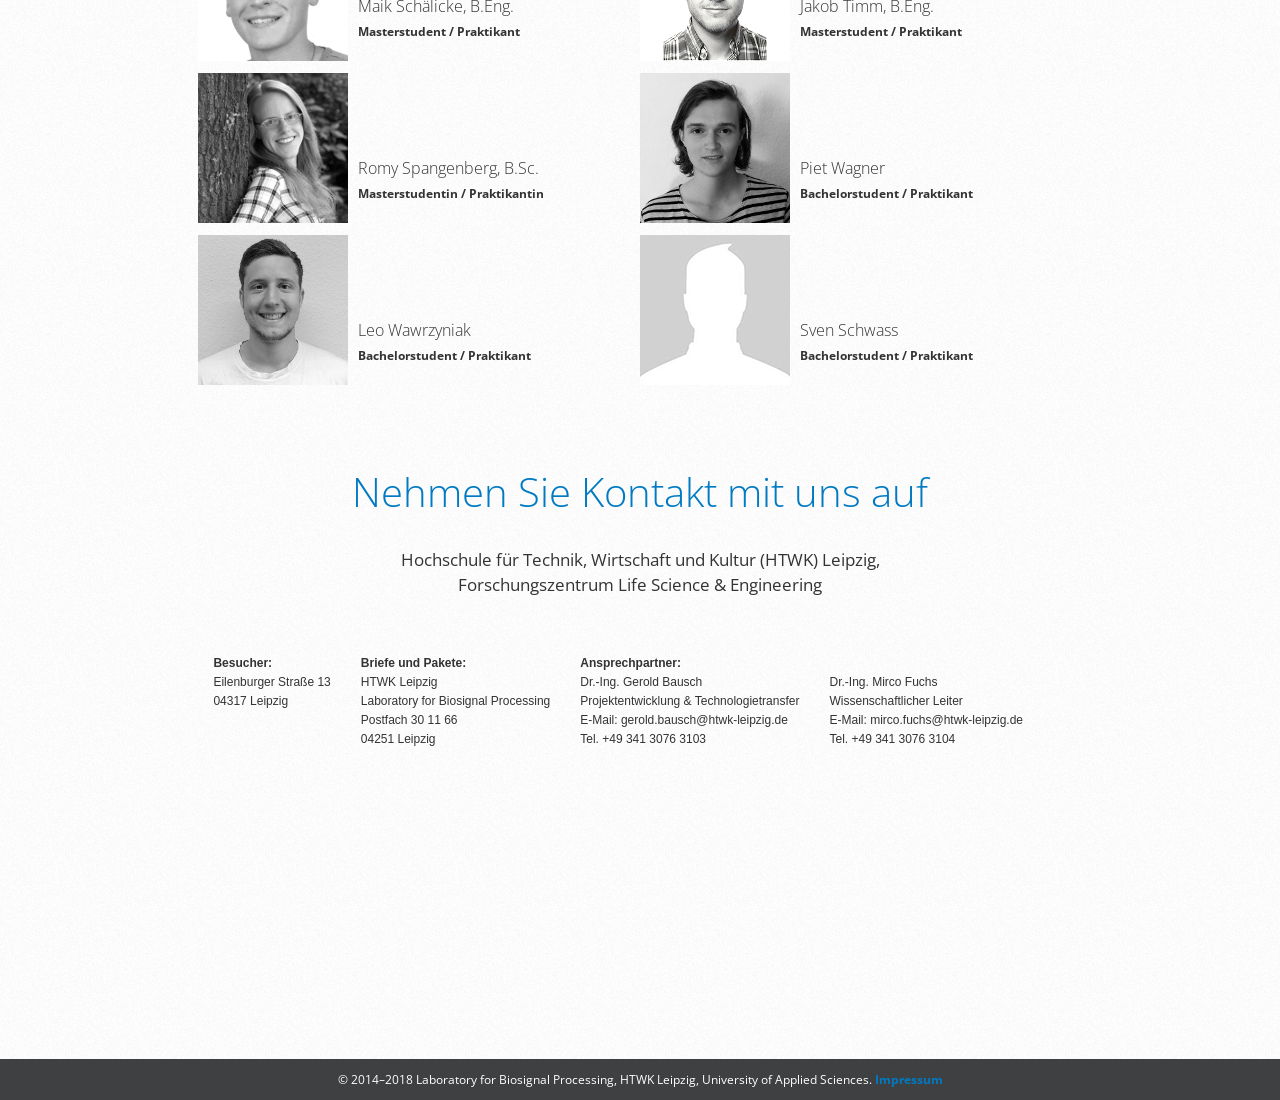
==== commit 30eee981: "Ausschreibung auf temporärer Webseite ergänzt" ====
--- a/neu/index.html
+++ b/neu/index.html
@@ -569,6 +569,7 @@
 
 					<h2>Aktuelle Themenangebote</h2>
           <ul>
+            <li><a href="pdf/2018-05-07_Interpretation_CNN.pdf" target="_blank">Analyse und Interpretation von Convolutional Neural Networks</a></li>
             <li><a href="pdf/2017-10-06_EiM_Continuous_Delivery.pdf" target="_blank">Entwicklung einer automatisierten Test- und Inbetriebnahmeprozedur für Software</a></li>
             <li><a href="pdf/2017-10-09_UX-Designer.pdf" target="_blank">Entwicklung eines User Interface für eine Software zur Live-Analyse von Bewegungsdaten (UX &amp; UI Designer)</a></li>
             <!--<li><a href="pdf/2015-03-23_Allgemein.pdf" target="_blank">Kreative Köpfe gesucht</a></li>-->
@@ -853,7 +854,7 @@
   <div id="footer" class="section text-white">
     <div class="container">
       <p>
-        &copy; 2014&ndash;2017 Laboratory for Biosignal Processing, HTWK Leipzig, University of Applied Sciences.
+        &copy; 2014&ndash;2018 Laboratory for Biosignal Processing, HTWK Leipzig, University of Applied Sciences.
         <a href="https://www.htwk-leipzig.de/hochschule/kontakt/impressum/" target="_blank">Impressum</a>
       </p>
     </div>
@@ -899,6 +900,7 @@
   <script src="./js/bootstrap.min.js"></script>
 
   <!-- Google Analytics -->
+  <!--
   <script>
   (function(i,s,o,g,r,a,m){i['GoogleAnalyticsObject']=r;i[r]=i[r]||function(){
   (i[r].q=i[r].q||[]).push(arguments)},i[r].l=1*new Date();a=s.createElement(o),
@@ -908,6 +910,7 @@
   ga('create', 'UA-65088015-2', 'auto');
   ga('send', 'pageview');
   </script>
+  -->
   <!-- End Google Analytics -->
 
 </body>
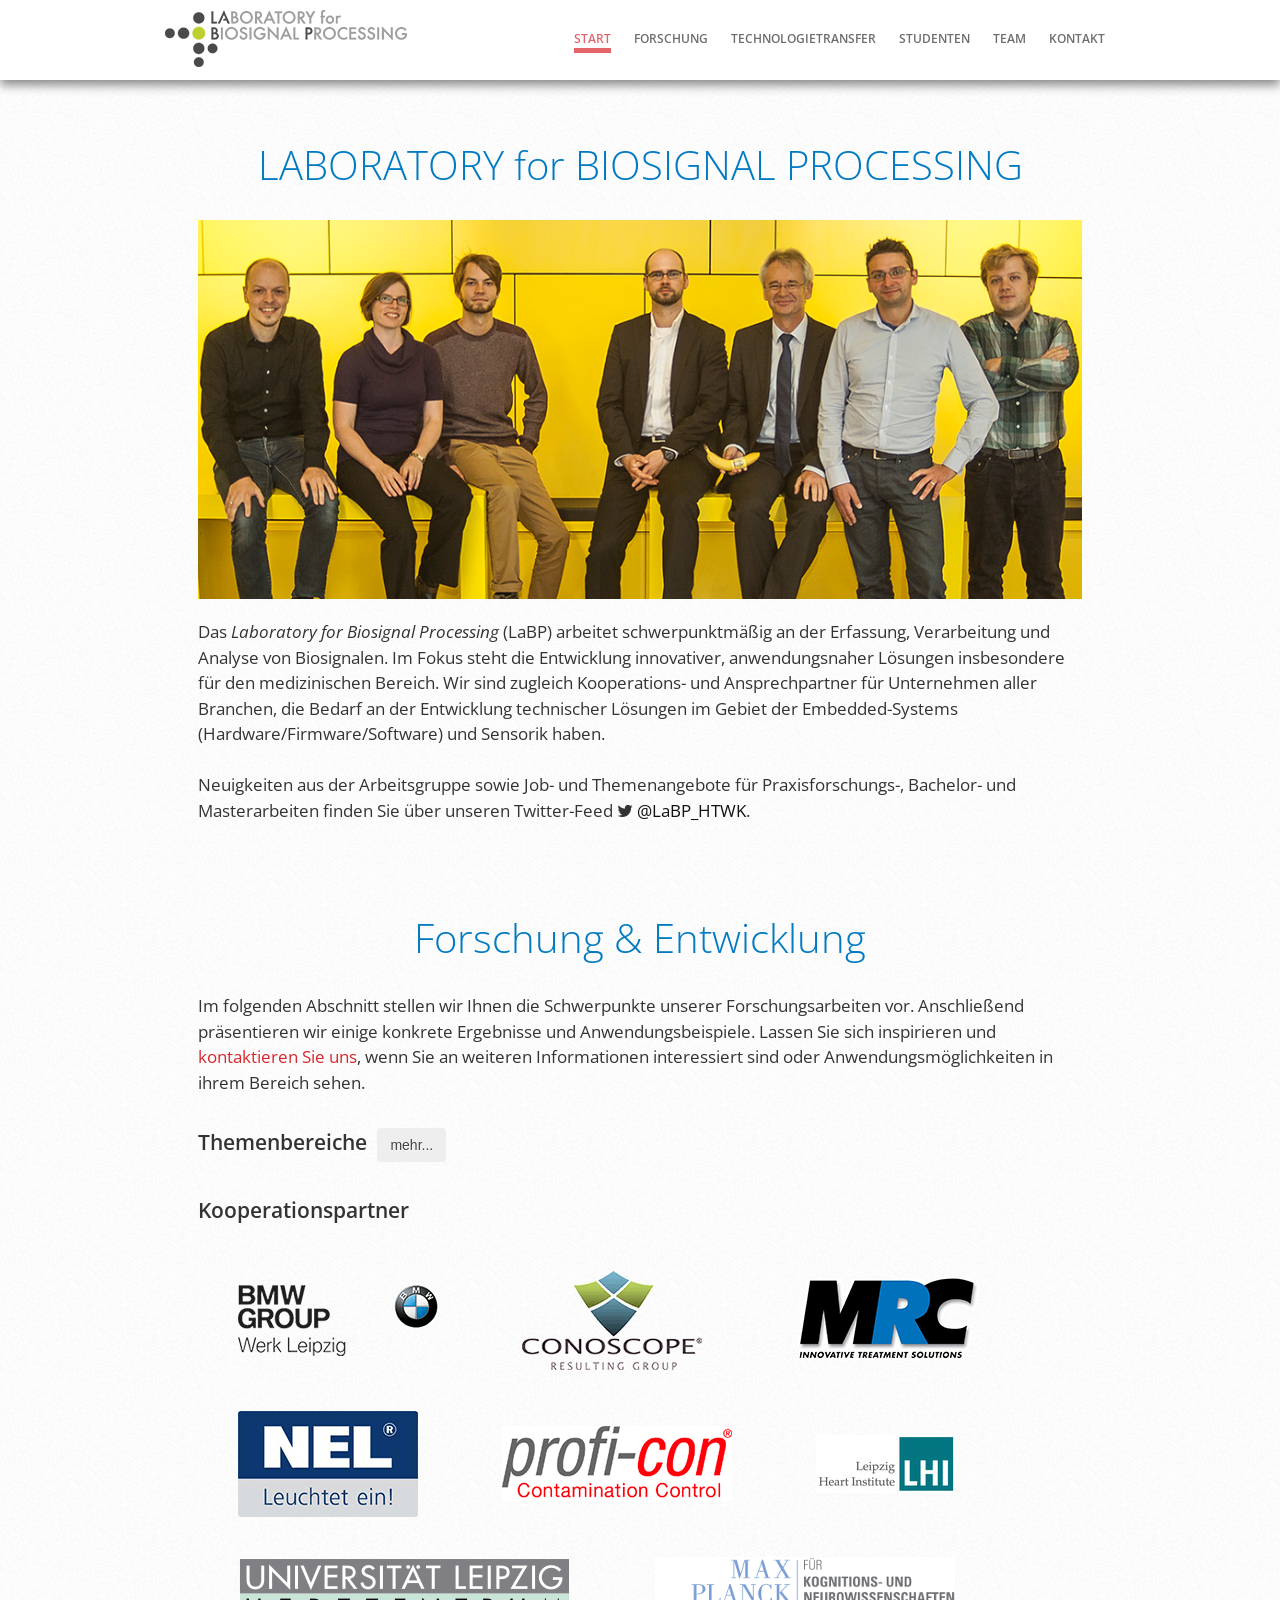
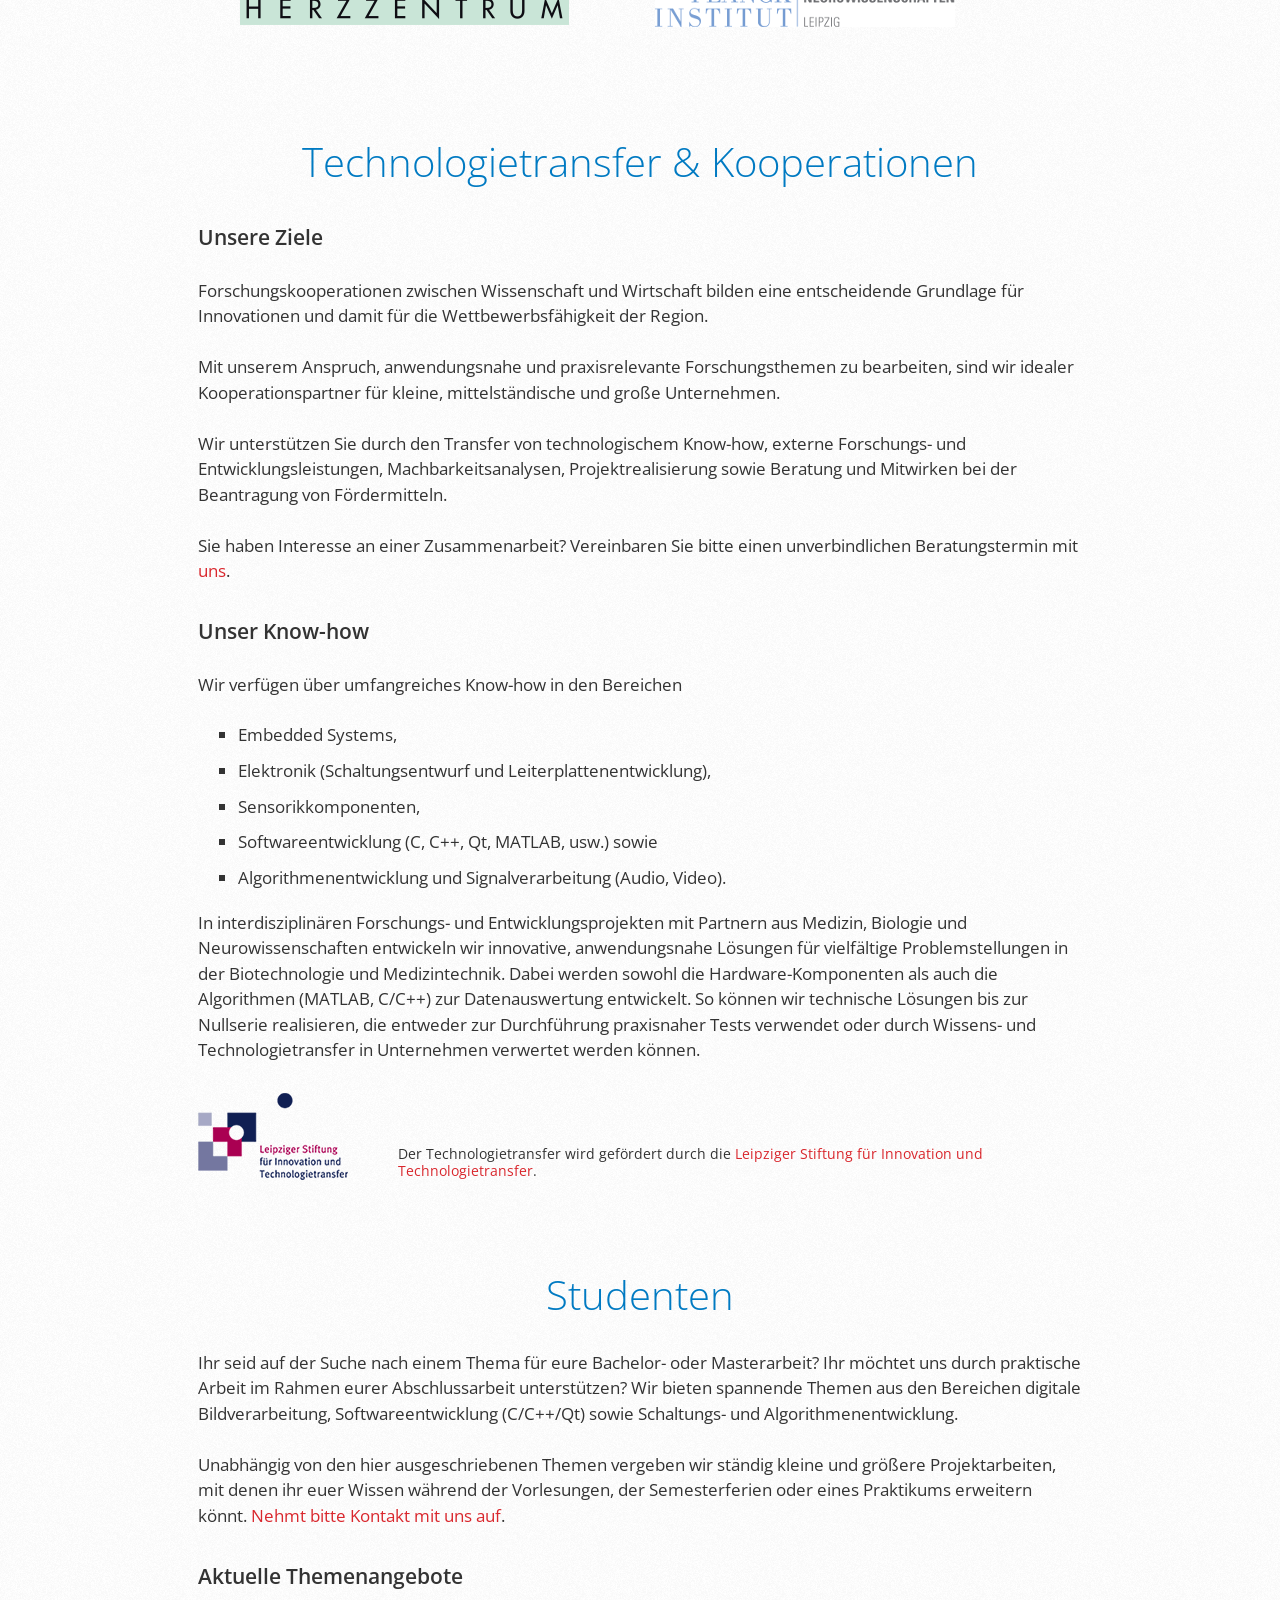
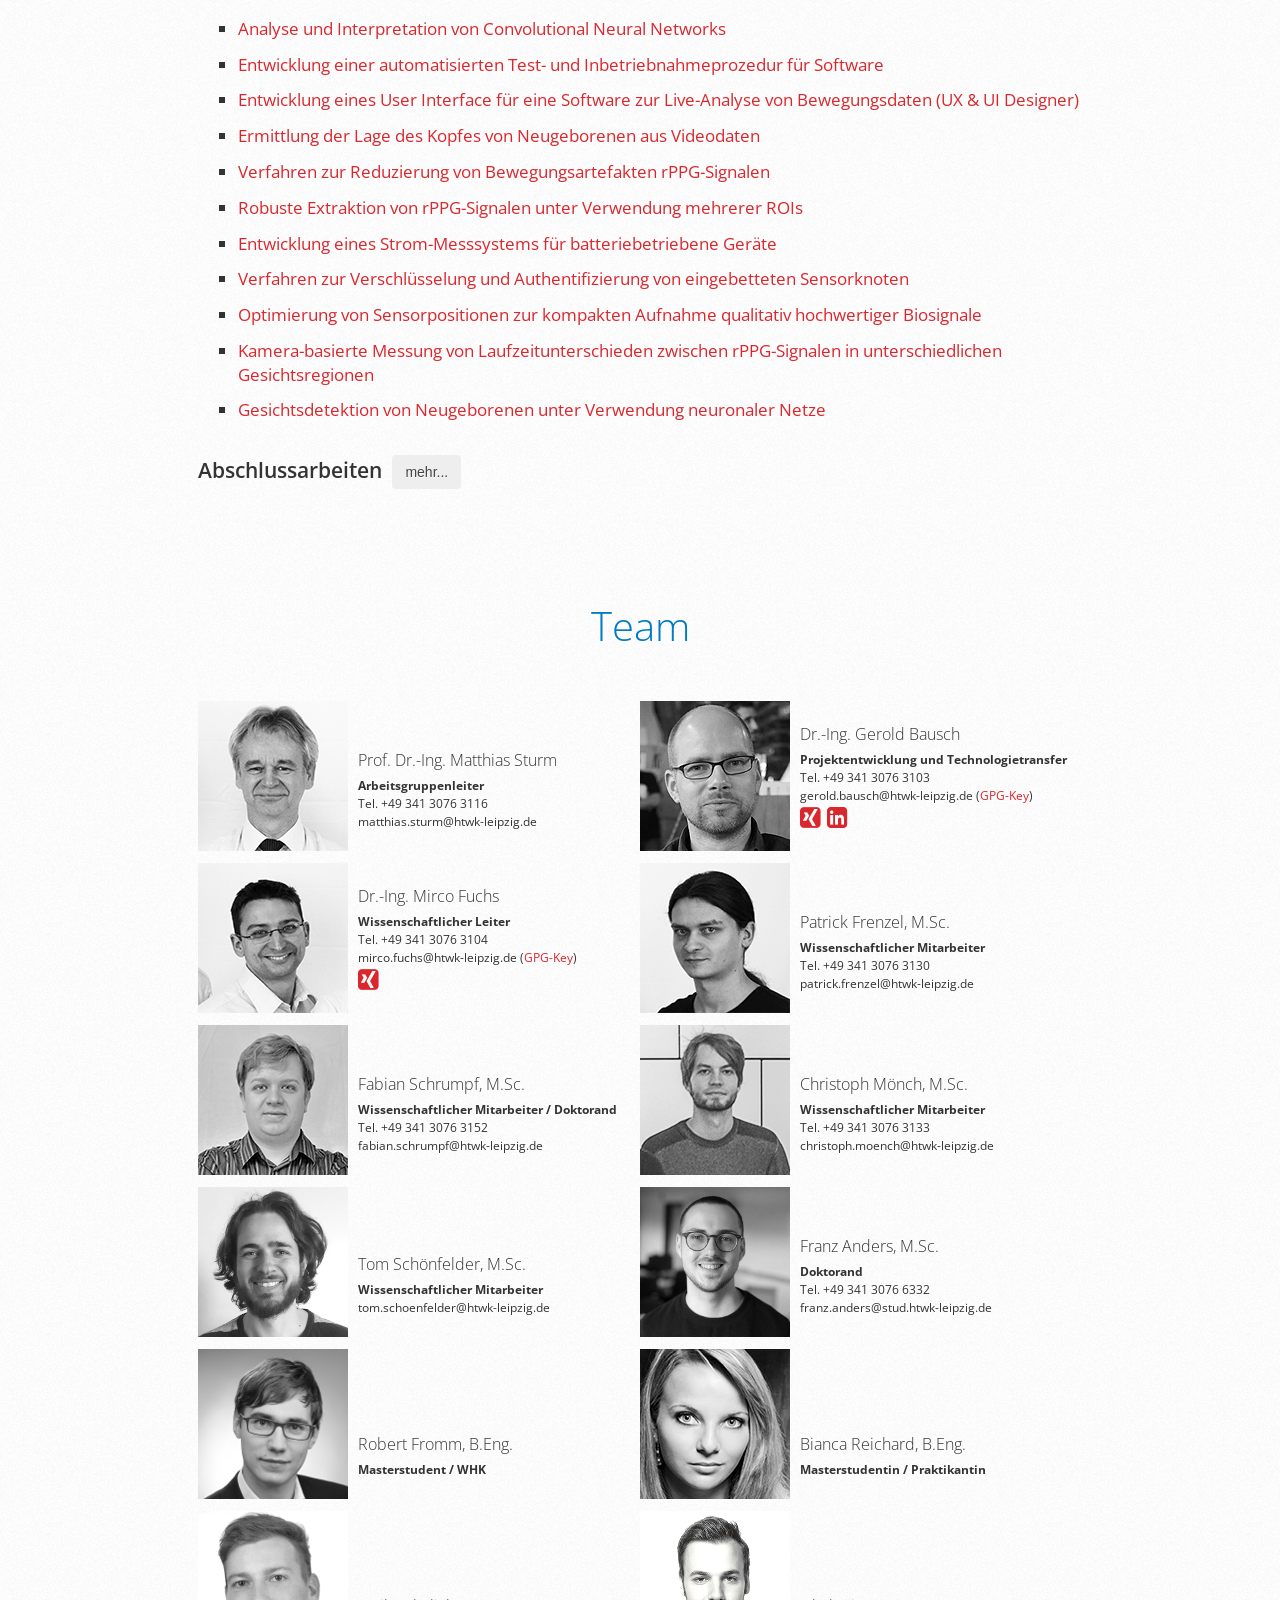
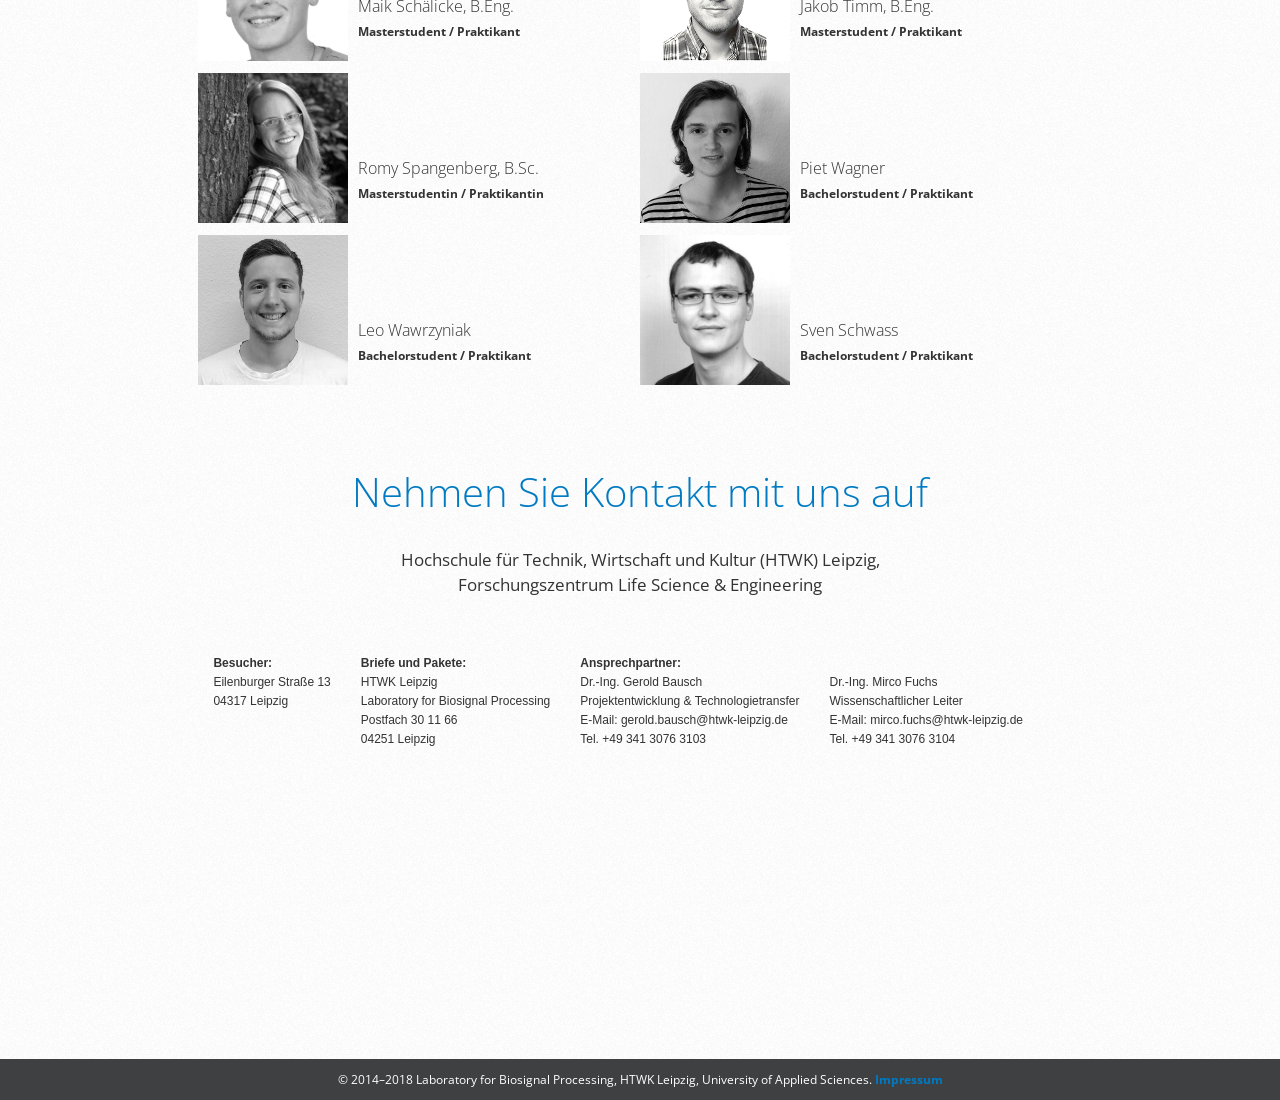
==== commit aea39745: "Personal ergänzt" ====
--- a/neu/index.html
+++ b/neu/index.html
@@ -788,7 +788,7 @@
           </div>
 
           <div class="portrait">
-            <img src="./team/nobody_m.png">
+            <img src="./team/schwass.png">
             <div class="info">
               <h3>Sven Schwass</h3>
               <strong>Bachelorstudent / Praktikant</strong><br>
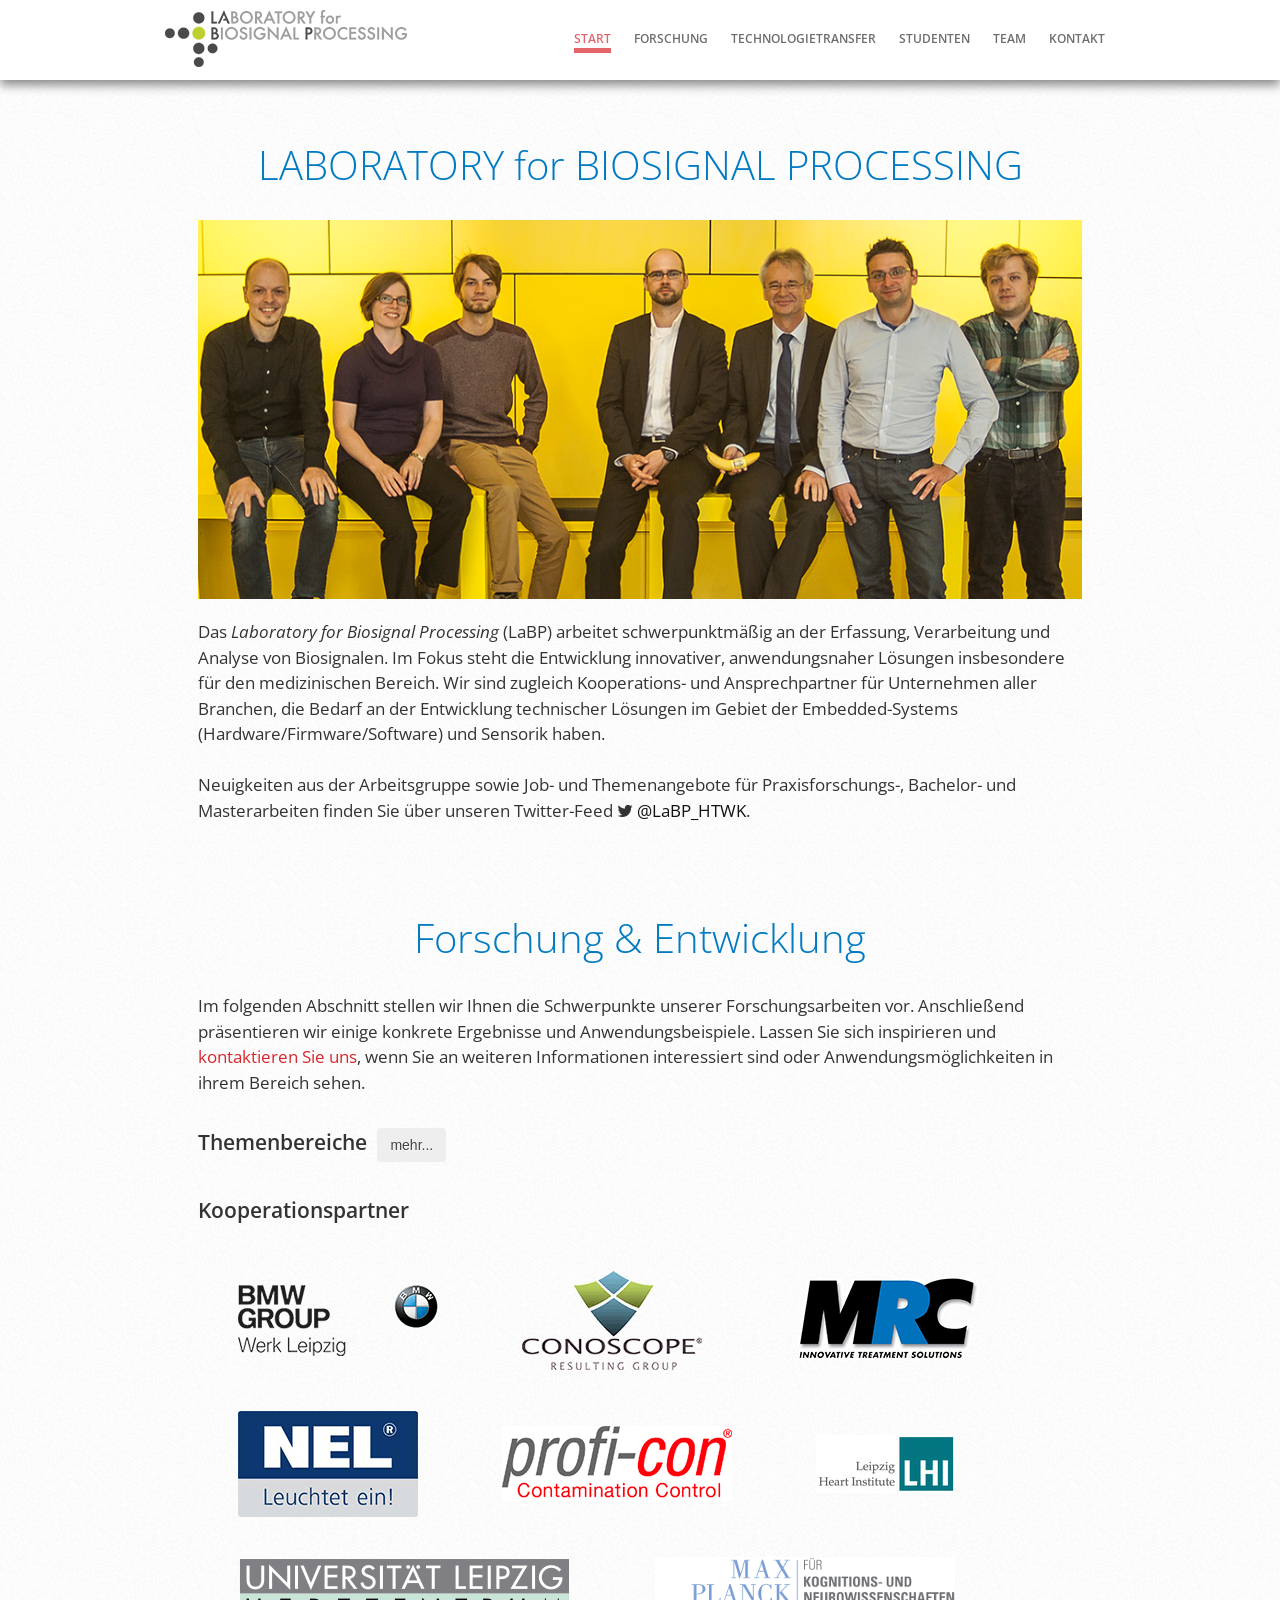
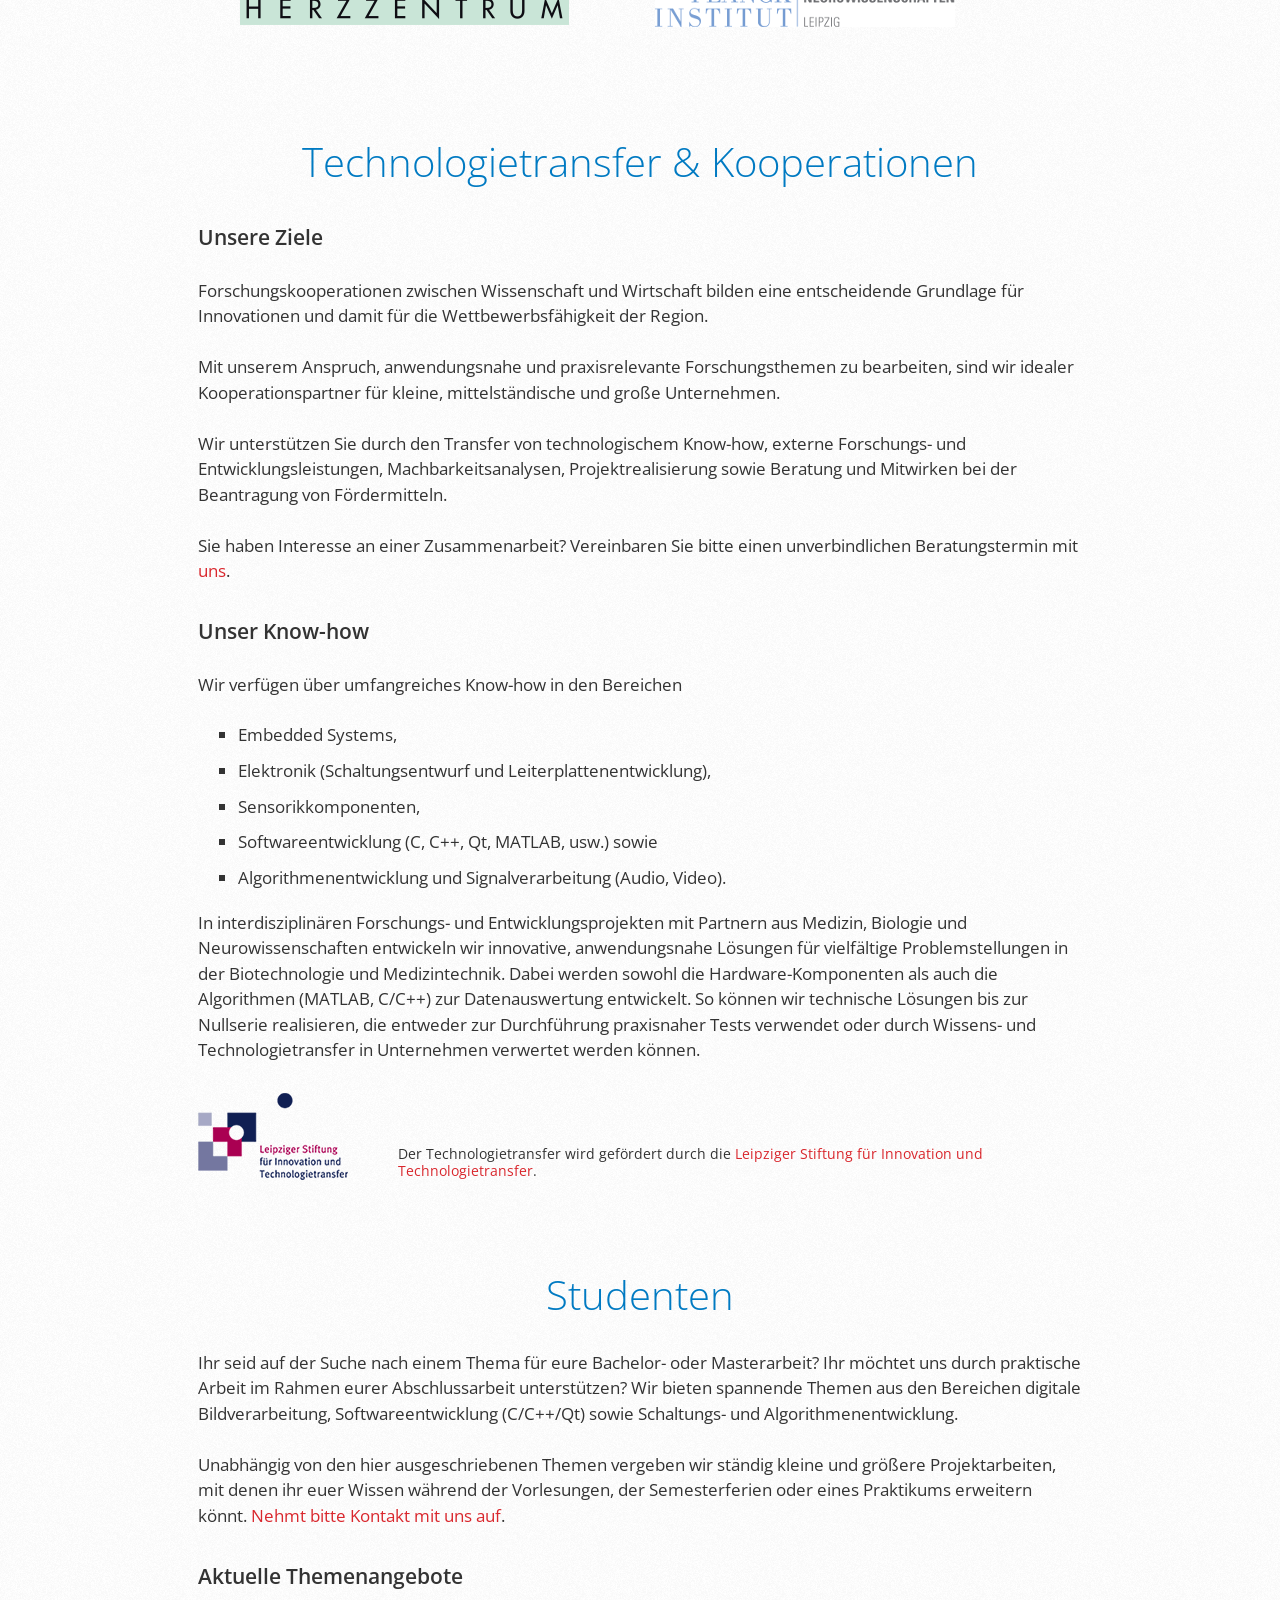
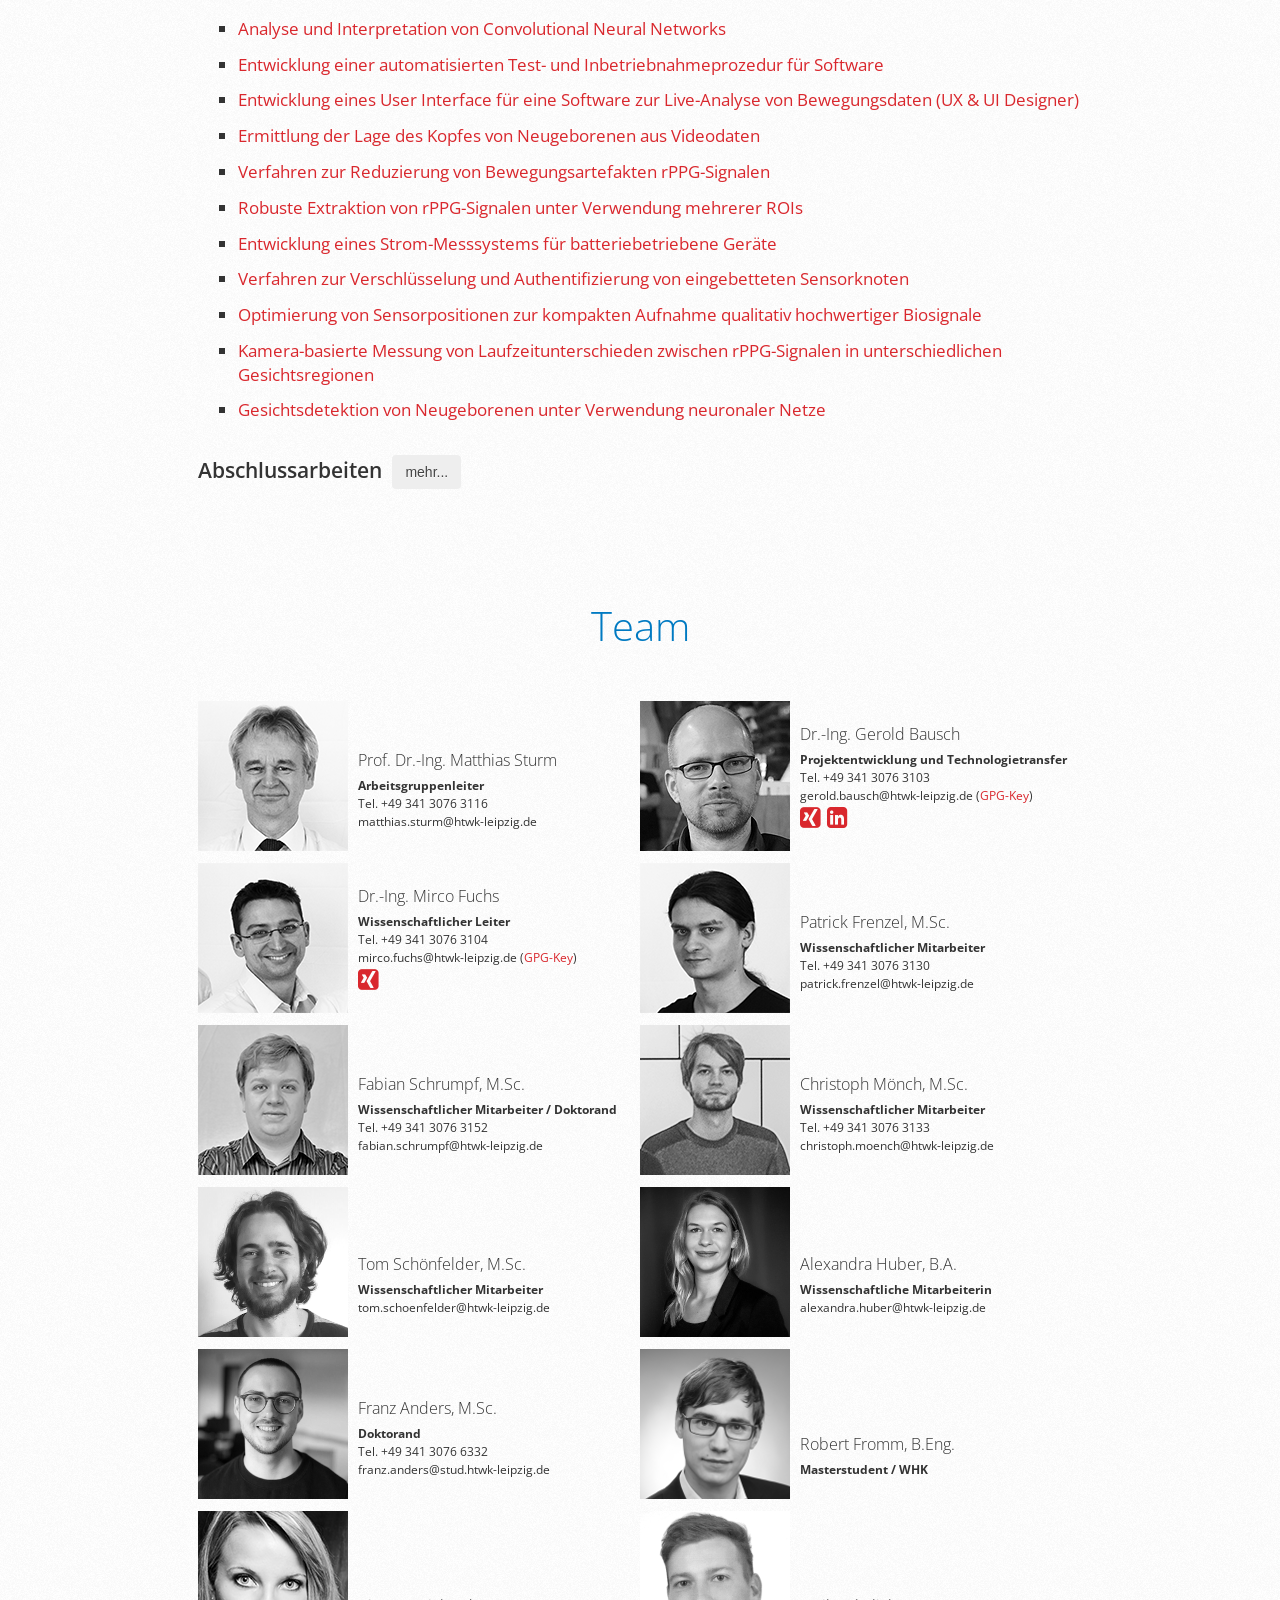
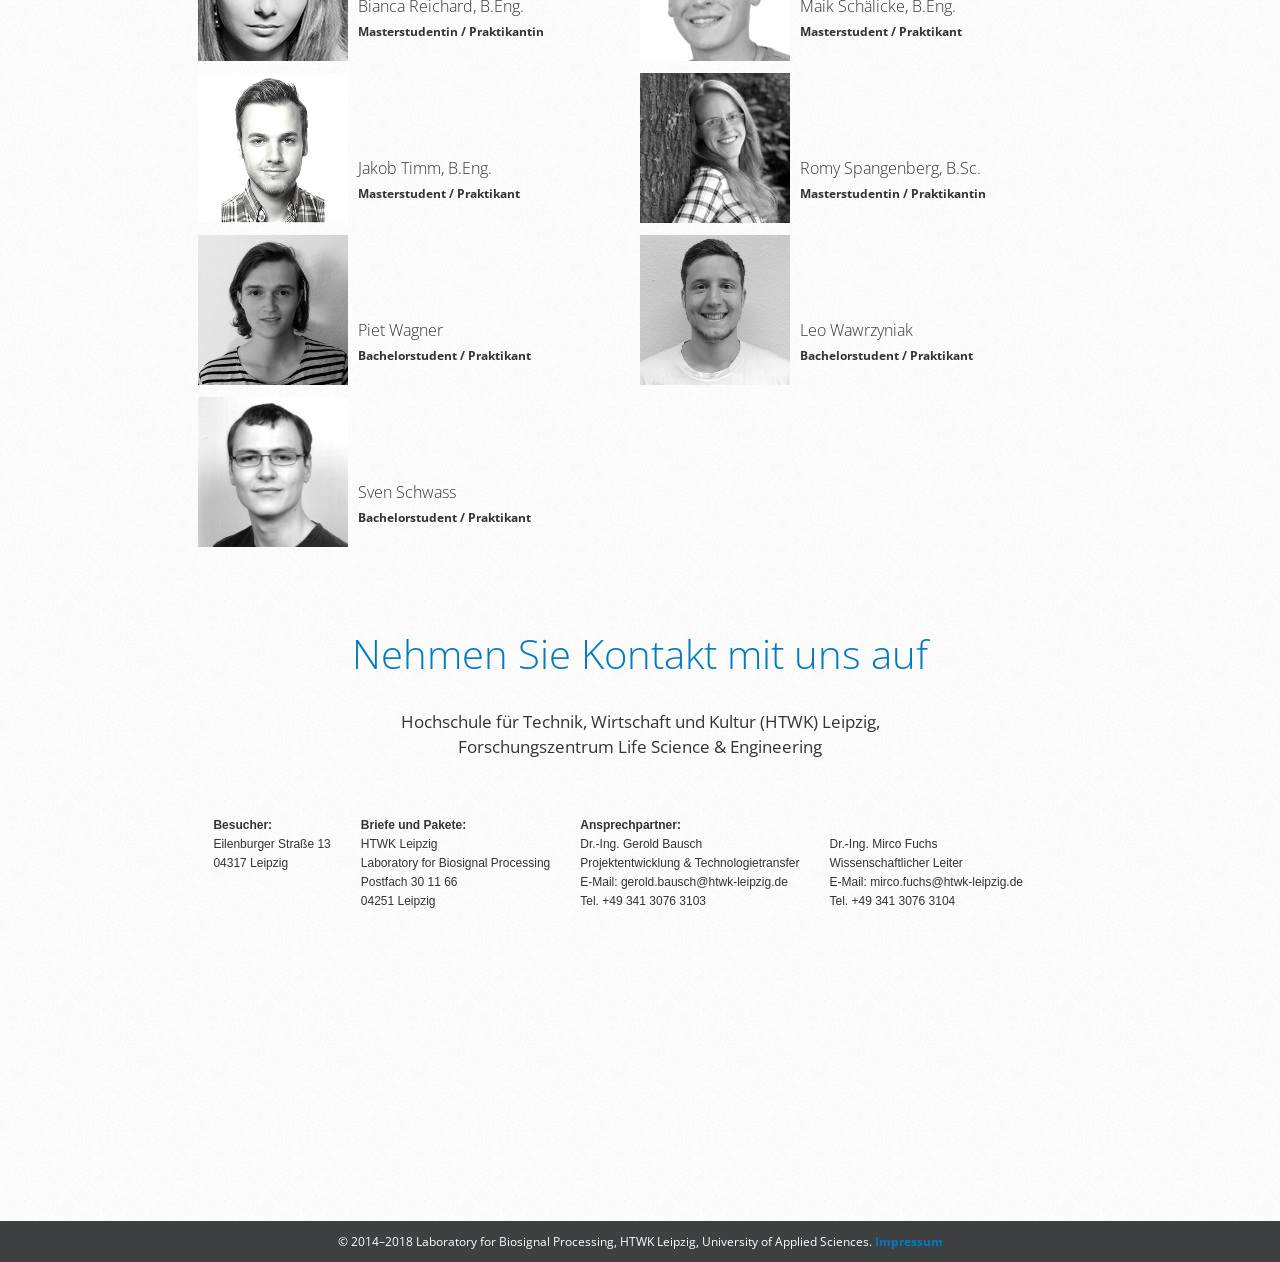
==== commit b6e9ed7c: "Personal ergänzt" ====
--- a/neu/index.html
+++ b/neu/index.html
@@ -722,6 +722,15 @@
           </div>
 
           <div class="portrait">
+            <img src="./team/huber.png">
+            <div class="info">
+              <h3>Alexandra Huber, B.A.</h3>
+              <strong>Wissenschaftliche Mitarbeiterin</strong><br>
+              <script>document.write(mailAddress("alexandra", "huber"));</script>
+            </div>
+          </div>
+
+          <div class="portrait">
             <img src="./team/anders.png">
             <div class="info">
               <h3>Franz Anders, M.Sc.</h3>
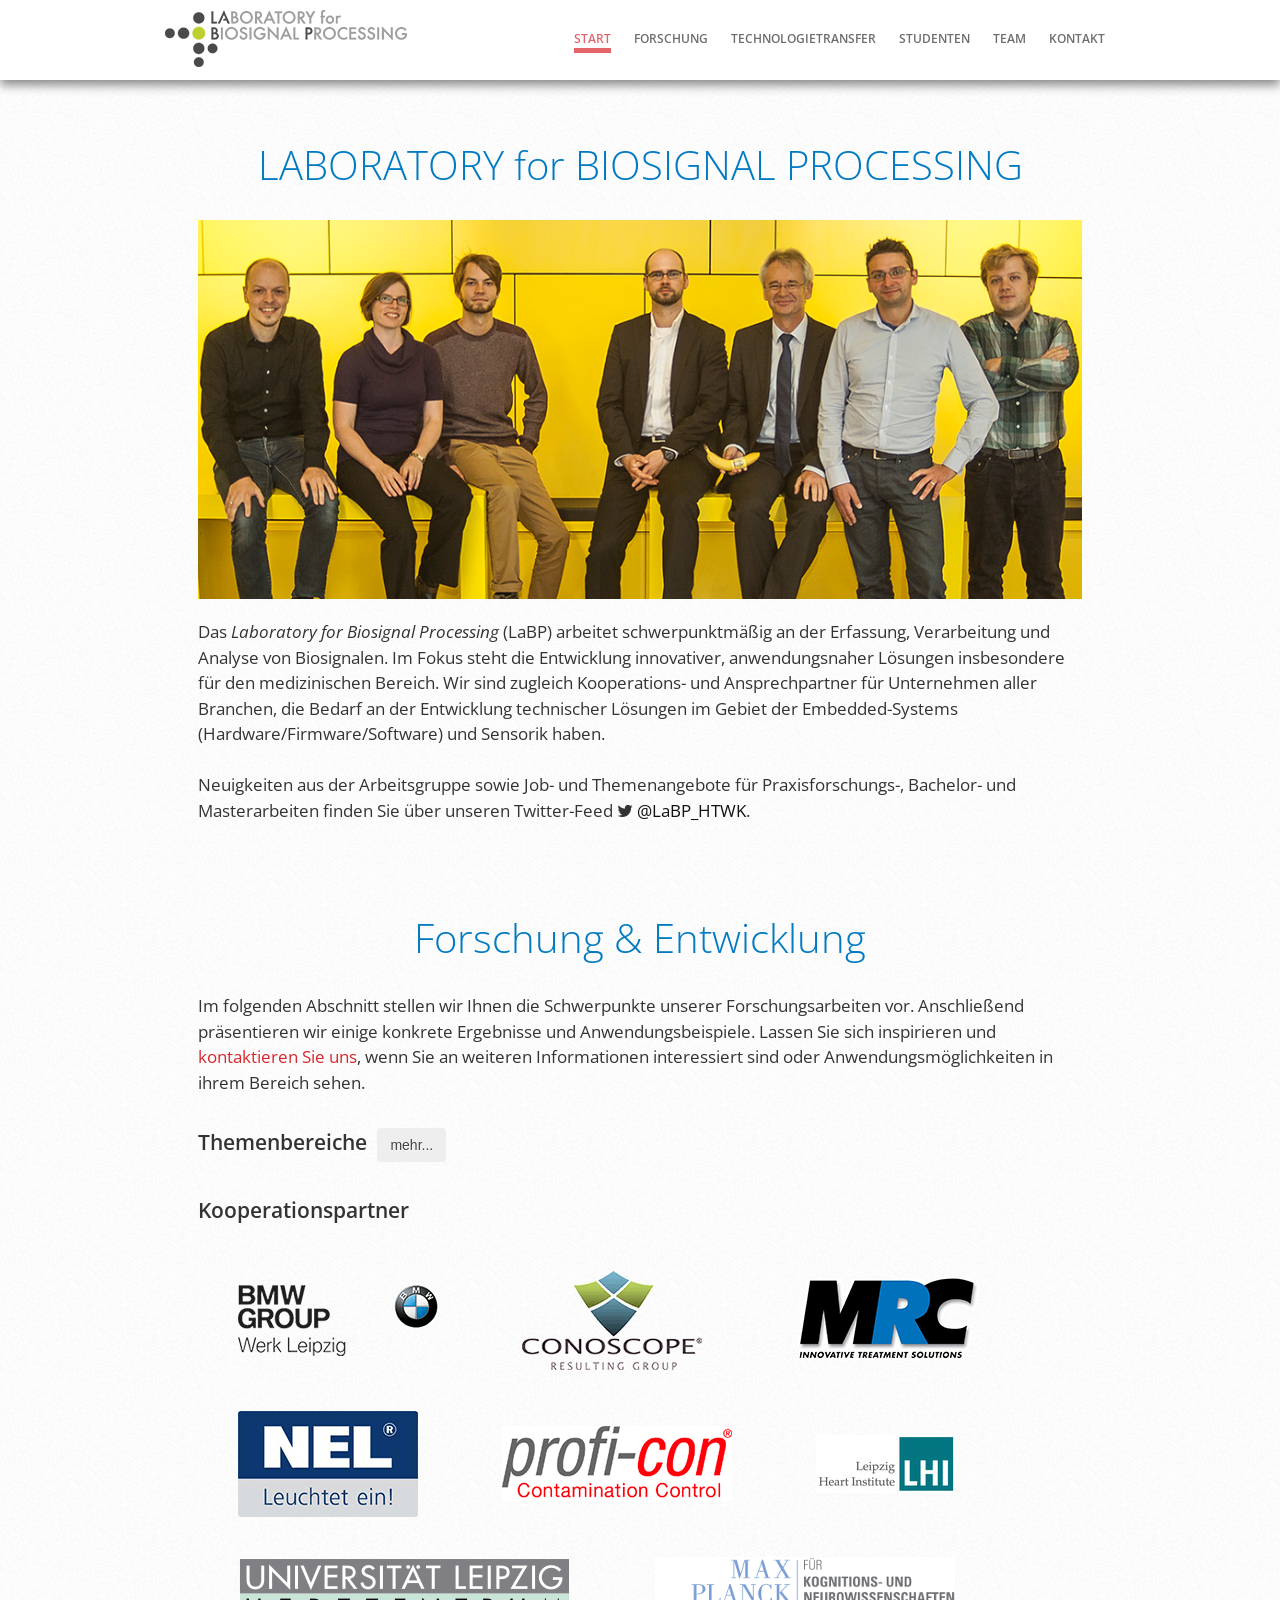
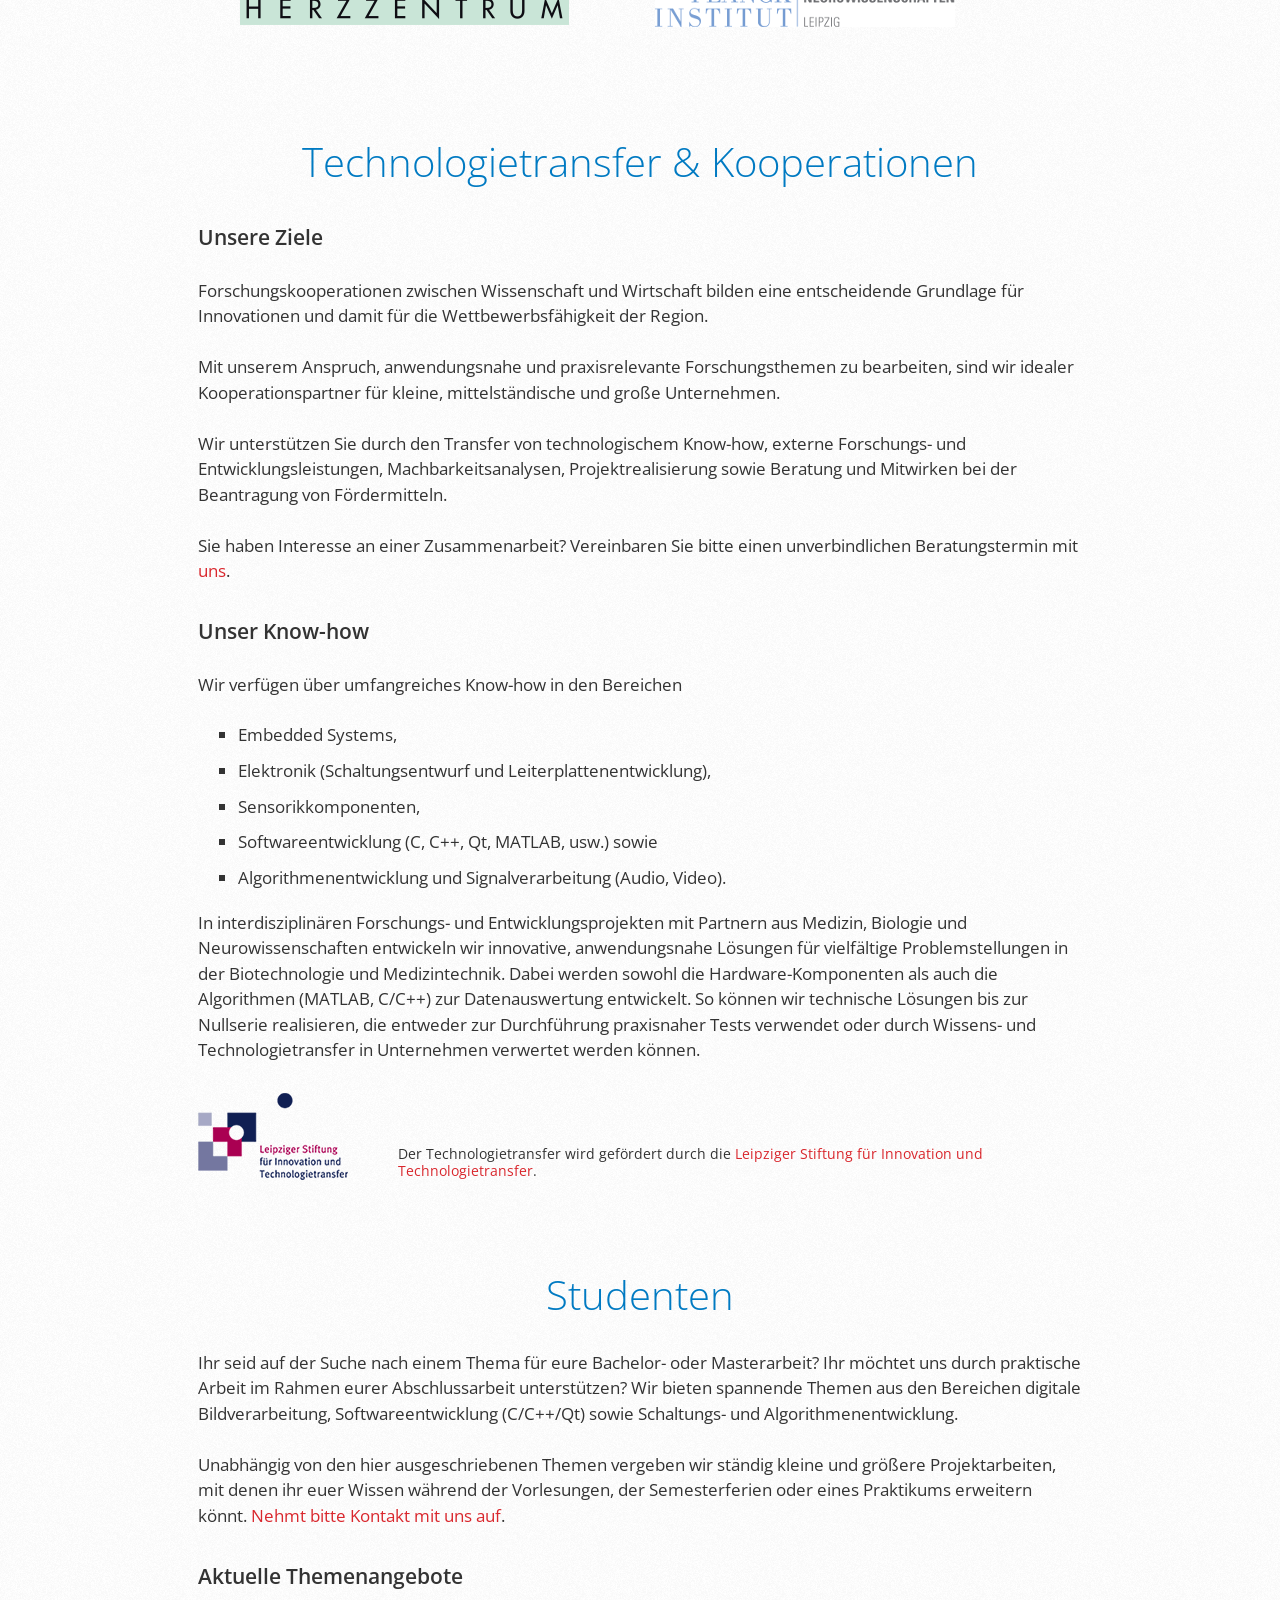
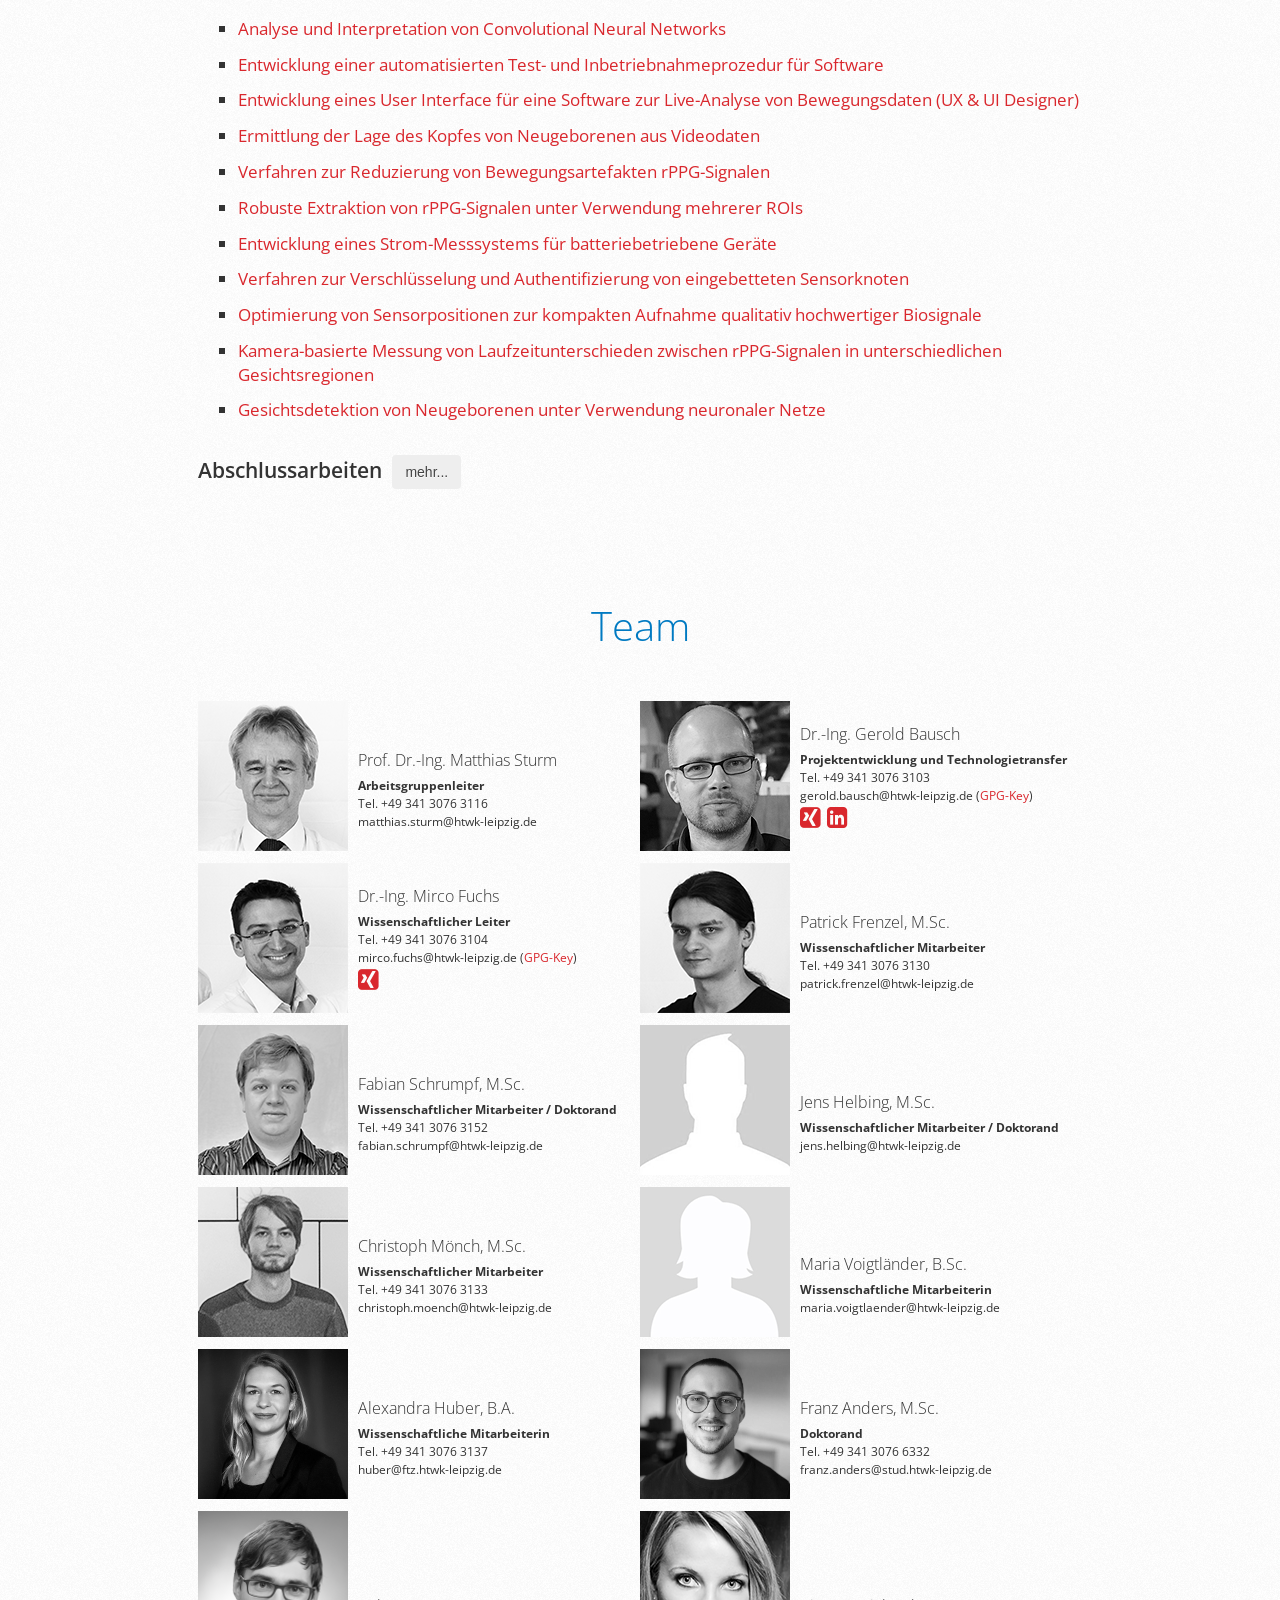
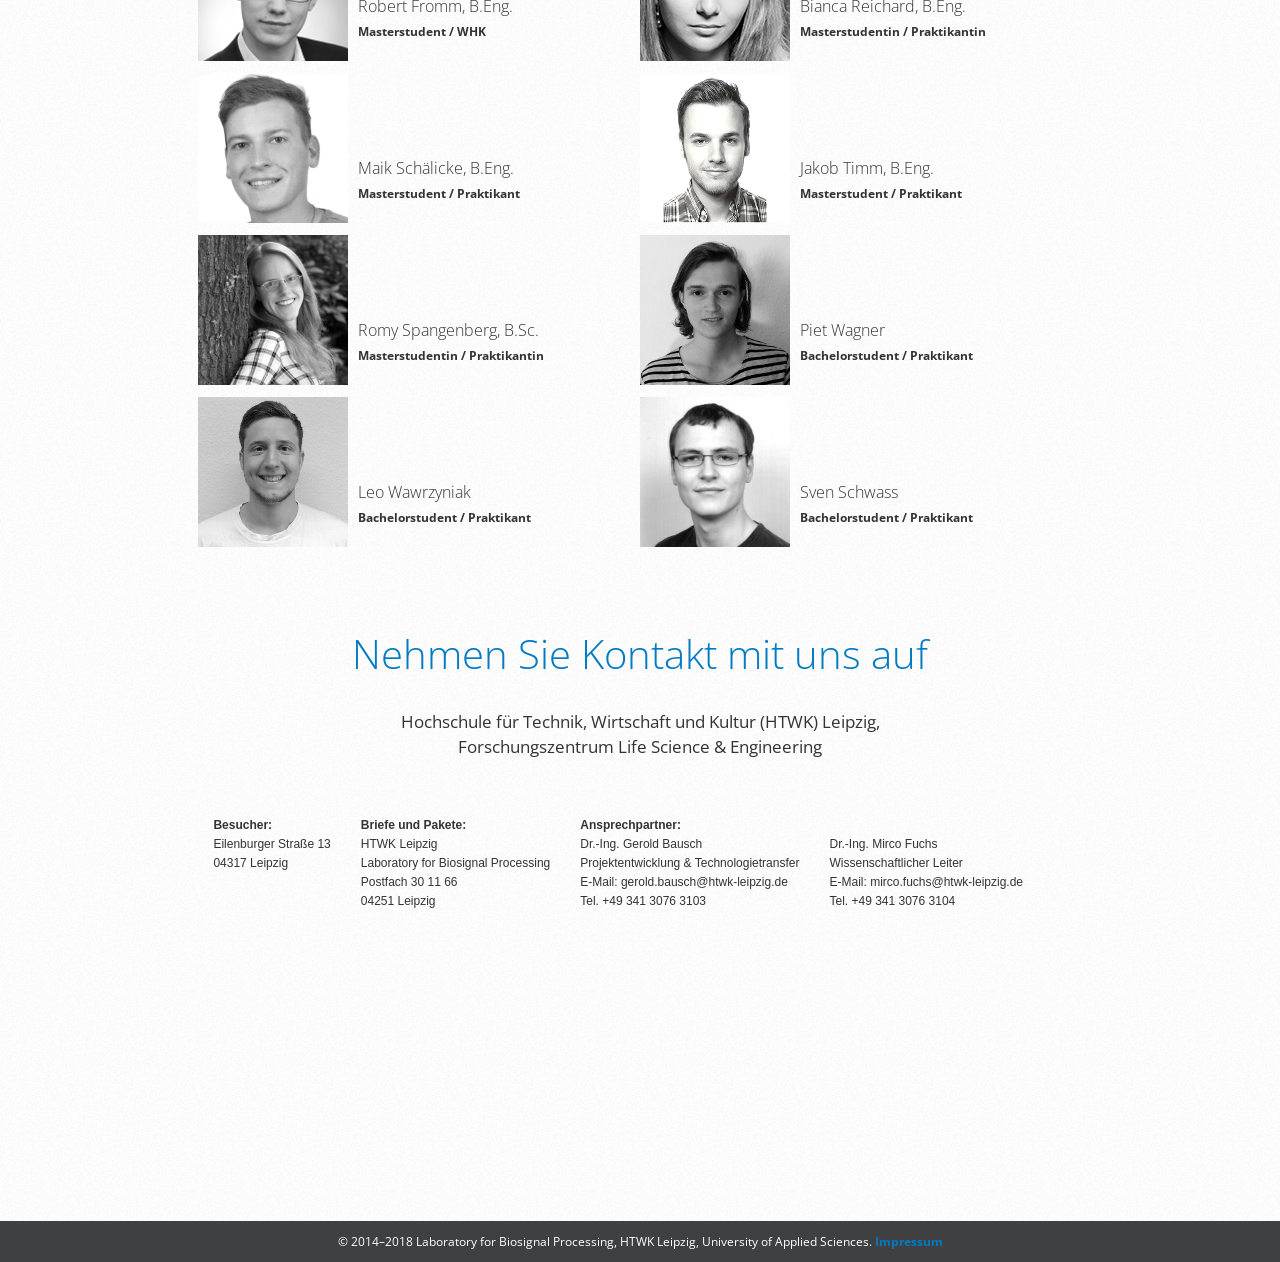
==== commit 51cd6faf: "Personal ergänzt" ====
--- a/neu/index.html
+++ b/neu/index.html
@@ -40,6 +40,11 @@
       function mailAddress(first, last) {
         var host = "htwk-leipzig.de";
         return first + "." + last + "@" + host;
+      }
+
+      function mailAddressFTZ(name) {
+        var host = "ftz.htwk-leipzig.de";
+        return name + "@" + host;
       }
     </script>
 
@@ -703,6 +708,15 @@
           </div>
 
           <div class="portrait">
+            <img src="./team/nobody_m.png">
+            <div class="info">
+              <h3>Jens Helbing, M.Sc.</h3>
+              <strong>Wissenschaftlicher Mitarbeiter / Doktorand</strong>
+              <script>document.write(mailAddress("jens", "helbing"));</script>
+            </div>
+          </div>          
+
+          <div class="portrait">
             <img src="./team/moench.png">
             <div class="info">
               <h3>Christoph Mönch, M.Sc.</h3>
@@ -713,11 +727,11 @@
           </div>
 
           <div class="portrait">
-            <img src="./team/schoenfelder.png">
-            <div class="info">
-              <h3>Tom Schönfelder, M.Sc.</h3>
-              <strong>Wissenschaftlicher Mitarbeiter</strong><br>
-              <script>document.write(mailAddress("tom", "schoenfelder"));</script>
+            <img src="./team/nobody_w.png">
+            <div class="info">
+              <h3>Maria Voigtländer, B.Sc.</h3>
+              <strong>Wissenschaftliche Mitarbeiterin</strong><br>
+              <script>document.write(mailAddress("maria", "voigtlaender"));</script>
             </div>
           </div>
 
@@ -726,7 +740,8 @@
             <div class="info">
               <h3>Alexandra Huber, B.A.</h3>
               <strong>Wissenschaftliche Mitarbeiterin</strong><br>
-              <script>document.write(mailAddress("alexandra", "huber"));</script>
+              Tel. +49 341 3076 3137<br>
+              <script>document.write(mailAddressFTZ("huber"));</script>
             </div>
           </div>
 
